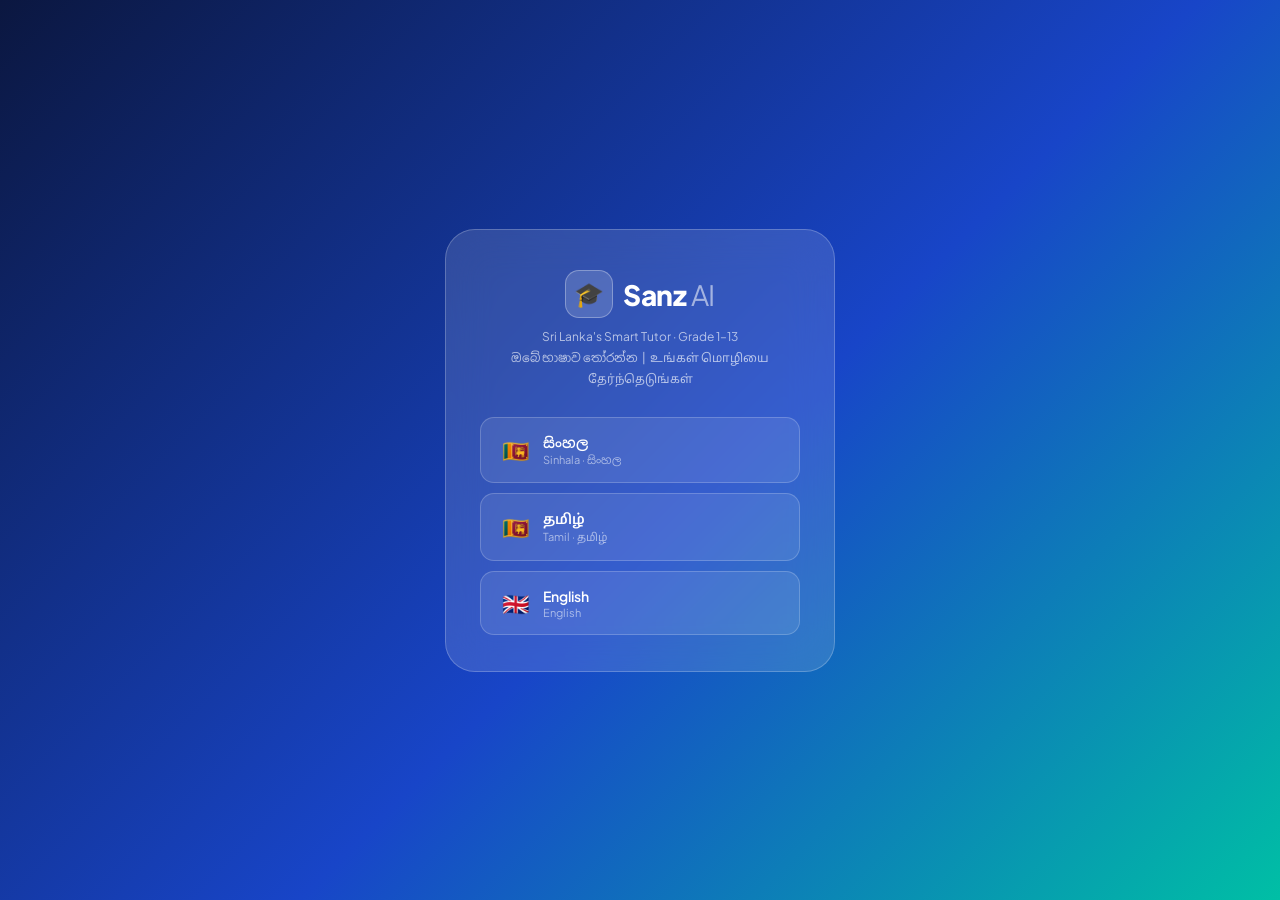
==== index.html @ 55065b7c "Implement conversation memory in chat feature Added conversation memory functionality to store user " ====
<!DOCTYPE html>
<html lang="si">
<head>
<meta charset="UTF-8">
<meta name="viewport" content="width=device-width, initial-scale=1.0">
<title>Sanz AI · Smart Tutor</title>
<link href="https://fonts.googleapis.com/css2?family=Plus+Jakarta+Sans:ital,wght@0,300;0,400;0,500;0,600;0,700;0,800;1,400&family=Noto+Sans+Sinhala:wght@400;500;600;700&family=Noto+Sans+Tamil:wght@400;500;600;700&display=swap" rel="stylesheet">
<style>
:root {
  --bg:#EEF2FB; --surface:#FFFFFF; --primary:#1845C8; --primary-lt:#2E65F0;
  --primary-dim:rgba(24,69,200,.08); --accent:#00BFA5; --danger:#EF4444;
  --text-h:#0B1740; --text-p:#374263; --text-m:#8A9BBE; --border:#D5DFF5;
  --sh-sm:0 2px 8px rgba(24,69,200,.07); --sh-md:0 6px 24px rgba(24,69,200,.11); --sh-lg:0 16px 48px rgba(24,69,200,.15);
  --r-sm:10px; --r-md:16px; --r-lg:22px; --r-xl:30px; --sw:280px;
  --c-pri:#16A34A; --c-sec:#1845C8; --c-al:#7C3AED;
}
*{margin:0;padding:0;box-sizing:border-box;}
html,body{height:100%;overflow:hidden;}
body{font-family:'Plus Jakarta Sans','Noto Sans Sinhala','Noto Sans Tamil',sans-serif;background:var(--bg);color:var(--text-p);display:flex;}
::-webkit-scrollbar{width:4px;} ::-webkit-scrollbar-track{background:transparent;} ::-webkit-scrollbar-thumb{background:var(--border);border-radius:99px;}

/* ═══ LANGUAGE SCREEN ═══ */
#langScreen{position:fixed;inset:0;z-index:6000;background:linear-gradient(135deg,#0B1740 0%,#1845C8 55%,#00BFA5 100%);display:flex;align-items:center;justify-content:center;}
.ls-bubbles{position:absolute;inset:0;overflow:hidden;pointer-events:none;}
.ls-bub{position:absolute;border-radius:50%;background:rgba(255,255,255,.06);animation:lsFloat linear infinite;}
@keyframes lsFloat{0%{transform:translateY(110vh) scale(1)}100%{transform:translateY(-140px) scale(1.1)}}
.ls-card{position:relative;z-index:1;background:rgba(255,255,255,.13);backdrop-filter:blur(22px);border:1px solid rgba(255,255,255,.22);border-radius:30px;padding:40px 34px 36px;width:94%;max-width:390px;text-align:center;animation:slideUp .5s cubic-bezier(.16,1,.3,1);}
.ls-logo-wrap{display:flex;align-items:center;justify-content:center;gap:10px;margin-bottom:6px;}
.ls-logo-ic{width:48px;height:48px;border-radius:14px;background:rgba(255,255,255,.15);border:1px solid rgba(255,255,255,.3);display:flex;align-items:center;justify-content:center;font-size:24px;}
.ls-title{font-size:28px;font-weight:800;color:#fff;letter-spacing:-.5px;}
.ls-title span{opacity:.55;font-weight:400;}
.ls-sub{font-size:12px;color:rgba(255,255,255,.65);margin:8px 0 28px;line-height:1.75;}
.ls-btns{display:flex;flex-direction:column;gap:10px;}
.ls-btn{padding:15px 18px;border:1.5px solid rgba(255,255,255,.2);border-radius:14px;background:rgba(255,255,255,.09);color:#fff;font-family:inherit;font-size:14px;font-weight:600;cursor:pointer;transition:.2s;display:flex;align-items:center;gap:12px;text-align:left;}
.ls-btn:hover{background:rgba(255,255,255,.22);border-color:rgba(255,255,255,.5);transform:translateX(6px);}
.ls-flag{font-size:22px;width:32px;text-align:center;flex-shrink:0;}
.ls-name{flex:1;} .ls-native{font-size:11px;opacity:.55;display:block;font-weight:400;margin-top:1px;}

/* ═══ LOGIN ═══ */
.overlay{position:fixed;inset:0;background:rgba(7,14,46,.72);backdrop-filter:blur(14px);z-index:3000;display:flex;align-items:center;justify-content:center;}
@keyframes fadeIn{from{opacity:0}to{opacity:1}}
@keyframes slideUp{from{opacity:0;transform:translateY(28px)}to{opacity:1;transform:translateY(0)}}
.lc{background:#fff;border-radius:var(--r-xl);width:94%;max-width:480px;box-shadow:var(--sh-lg);animation:slideUp .4s cubic-bezier(.16,1,.3,1);overflow:hidden;max-height:95vh;overflow-y:auto;}
.lc-banner{background:linear-gradient(135deg,#0B1740 0%,#1845C8 60%,#00BFA5 100%);padding:24px 28px 22px;color:#fff;position:relative;overflow:hidden;}
.lc-banner::after{content:'🎓';font-size:110px;position:absolute;right:-14px;top:-18px;opacity:.09;pointer-events:none;}
.lc-brand{display:flex;align-items:center;gap:9px;margin-bottom:4px;}
.lc-brand-ic{width:38px;height:38px;border-radius:10px;background:rgba(255,255,255,.15);display:flex;align-items:center;justify-content:center;font-size:18px;}
.lc-banner h1{font-size:22px;font-weight:800;letter-spacing:-.3px;}
.lc-banner h1 span{opacity:.6;font-weight:400;}
.lc-banner p{font-size:11px;opacity:.65;margin-top:3px;}
.lc-body{padding:22px 26px 28px;}
.fg{margin-bottom:14px;}
.fg label{display:block;font-size:10px;font-weight:800;text-transform:uppercase;letter-spacing:.6px;color:var(--text-m);margin-bottom:6px;}
.fg input{width:100%;padding:11px 14px;border:1.5px solid var(--border);border-radius:var(--r-sm);font-family:inherit;font-size:13.5px;color:var(--text-h);outline:none;transition:.2s;}
.fg input:focus{border-color:var(--primary);box-shadow:0 0 0 3px var(--primary-dim);}
.fg input.err{border-color:var(--danger);box-shadow:0 0 0 3px rgba(239,68,68,.1);}
.creator-banner{display:none;margin-bottom:13px;border-radius:var(--r-md);padding:13px 15px;animation:slideUp .35s cubic-bezier(.16,1,.3,1);font-size:12.5px;font-weight:600;line-height:1.7;text-align:center;position:relative;overflow:hidden;}
.creator-banner.show{display:block;}
.creator-banner.type-sanz{background:linear-gradient(135deg,#0B1740,#1845C8);color:#fff;border:none;}
.creator-banner.type-sanz::before{content:'✨';font-size:55px;position:absolute;right:-6px;top:-10px;opacity:.15;pointer-events:none;}
.creator-banner.type-sanduni{background:linear-gradient(135deg,#7C3AED,#a855f7);color:#fff;border:none;}
.creator-banner.type-sanduni::before{content:'👑';font-size:55px;position:absolute;right:-6px;top:-10px;opacity:.18;pointer-events:none;}
.pw-wrap{position:relative;}
.pw-wrap input{padding-right:40px;}
.pw-eye{position:absolute;right:11px;top:50%;transform:translateY(-50%);background:none;border:none;cursor:pointer;font-size:15px;color:var(--text-m);}
.pw-err{font-size:11px;color:var(--danger);margin-top:5px;display:none;font-weight:600;}
.pw-err.show{display:block;}

/* ── GRADE SECTION ── */
.grade-section{margin-bottom:16px;}
.grade-tabs{display:flex;gap:6px;margin-bottom:10px;}
.grade-tab{flex:1;padding:8px 4px;border:1.5px solid var(--border);border-radius:9px;background:transparent;cursor:pointer;font-family:inherit;font-size:10px;font-weight:700;color:var(--text-m);text-align:center;transition:.15s;line-height:1.5;}
.grade-tab.active-p{border-color:var(--c-pri);background:rgba(22,163,74,.08);color:var(--c-pri);}
.grade-tab.active-s{border-color:var(--c-sec);background:var(--primary-dim);color:var(--c-sec);}
.grade-tab.active-a{border-color:var(--c-al);background:rgba(124,58,237,.08);color:var(--c-al);}
.grade-panel{display:none;padding:2px 0 6px;}
.grade-panel.show{display:block;}

.grade-btns-p{display:flex;gap:8px;flex-wrap:wrap;}
.gb-p{min-width:52px;height:52px;border-radius:14px;border:2.5px solid var(--border);background:#fff;font-family:inherit;font-size:17px;font-weight:800;color:var(--text-m);cursor:pointer;transition:.2s;display:flex;flex-direction:column;align-items:center;justify-content:center;gap:1px;position:relative;padding:4px 8px;}
.gb-p .gb-num{font-size:17px;font-weight:800;line-height:1;}
.gb-p .gb-ico{font-size:14px;line-height:1;}
.gb-p:hover{transform:translateY(-3px) scale(1.06);box-shadow:0 6px 18px rgba(22,163,74,.2);}
.gb-p.sel{border-color:var(--c-pri);background:var(--c-pri);color:#fff;box-shadow:0 5px 16px rgba(22,163,74,.35);}
.gb-p.sel .gb-num,.gb-p.sel .gb-ico{color:#fff;}

.grade-btns-s,.grade-btns-a{display:flex;gap:7px;flex-wrap:wrap;}
.gb{width:44px;height:44px;border-radius:10px;border:2px solid var(--border);background:#fff;font-family:inherit;font-size:15px;font-weight:700;color:var(--text-m);cursor:pointer;transition:.18s;display:flex;align-items:center;justify-content:center;}
.gb:hover{border-color:var(--primary);color:var(--primary);background:var(--primary-dim);transform:translateY(-2px);}
.gb.sel-s{border-color:var(--c-sec);background:var(--c-sec);color:#fff;box-shadow:0 4px 14px rgba(24,69,200,.3);}
.gb.sel-a{border-color:var(--c-al);background:var(--c-al);color:#fff;box-shadow:0 4px 14px rgba(124,58,237,.3);}

.grade-lbl-row{font-size:10px;color:var(--text-m);margin-top:9px;font-weight:600;display:flex;align-items:center;gap:6px;}
.grade-dot{width:7px;height:7px;border-radius:50%;flex-shrink:0;}

.login-btn{width:100%;padding:13px;margin-top:6px;background:linear-gradient(135deg,#1845C8,#2E65F0);color:#fff;border:none;border-radius:var(--r-sm);font-family:inherit;font-size:14px;font-weight:700;cursor:pointer;box-shadow:0 4px 16px rgba(24,69,200,.28);transition:.15s;letter-spacing:.2px;}
.login-btn:hover{transform:translateY(-2px);box-shadow:0 6px 22px rgba(24,69,200,.38);}

/* ═══ SIDEBAR ═══ */
.sidebar{width:var(--sw);background:var(--surface);border-right:1px solid var(--border);display:flex;flex-direction:column;overflow:hidden;flex-shrink:0;box-shadow:2px 0 12px rgba(24,69,200,.05);}
.sb-hd{padding:16px 14px 12px;border-bottom:1px solid var(--border);flex-shrink:0;}
.sb-logo{display:flex;align-items:center;gap:9px;margin-bottom:5px;}
.sb-li{width:35px;height:35px;border-radius:10px;background:linear-gradient(135deg,#1845C8,#2E65F0);display:flex;align-items:center;justify-content:center;font-size:16px;color:#fff;flex-shrink:0;}
.sb-logo h2{font-size:16px;font-weight:800;color:var(--text-h);letter-spacing:-.2px;} .sb-logo h2 span{color:var(--primary);}
.sb-meta{font-size:11px;color:var(--text-m);} .sb-meta b{color:var(--primary);}
.sb-cat{display:inline-flex;align-items:center;gap:4px;padding:3px 9px;border-radius:99px;font-size:9.5px;font-weight:700;margin-top:7px;border:1.5px solid;}
.sb-cat.p{color:var(--c-pri);border-color:rgba(22,163,74,.25);background:rgba(22,163,74,.07);}
.sb-cat.s{color:var(--c-sec);border-color:rgba(24,69,200,.2);background:var(--primary-dim);}
.sb-cat.a{color:var(--c-al);border-color:rgba(124,58,237,.2);background:rgba(124,58,237,.07);}
.st-sel{padding:9px 12px;border-bottom:1px solid var(--border);flex-shrink:0;}
.st-lbl{font-size:9px;font-weight:800;letter-spacing:.6px;text-transform:uppercase;color:var(--text-m);margin-bottom:6px;padding-left:3px;}
.st-btns{display:flex;flex-direction:column;gap:3px;}
.st-btn{width:100%;background:transparent;border:1.5px solid transparent;border-radius:8px;padding:7px 9px;display:flex;align-items:center;gap:7px;cursor:pointer;text-align:left;font-family:inherit;transition:.15s;}
.st-btn:hover{background:var(--primary-dim);}
.st-btn.active{background:rgba(124,58,237,.08);border-color:var(--c-al);}
.st-ico{width:26px;height:26px;border-radius:6px;background:var(--primary-dim);display:flex;align-items:center;justify-content:center;font-size:13px;flex-shrink:0;}
.st-btn.active .st-ico{background:rgba(124,58,237,.15);}
.st-nm{font-size:12px;font-weight:600;color:var(--text-h);} .st-btn.active .st-nm{color:var(--c-al);}
.st-lc{font-size:10px;color:var(--text-m);}
.sb-sec{font-size:9px;font-weight:800;letter-spacing:.6px;text-transform:uppercase;color:var(--text-m);padding:10px 14px 5px;flex-shrink:0;}
.sb-nav{flex:1;overflow-y:auto;padding:0 9px 9px;}
.sbj{width:100%;background:transparent;border:1.5px solid transparent;border-radius:var(--r-sm);padding:8px 9px;display:flex;align-items:center;gap:8px;cursor:pointer;text-align:left;font-family:inherit;transition:.15s;margin-bottom:2px;}
.sbj-ic{width:30px;height:30px;border-radius:7px;background:var(--primary-dim);display:flex;align-items:center;justify-content:center;font-size:14px;flex-shrink:0;transition:.15s;}
.sbj-tx{flex:1;min-width:0;}
.sbj-en{font-size:12px;font-weight:600;color:var(--text-h);white-space:nowrap;overflow:hidden;text-overflow:ellipsis;}
.sbj-lc{font-size:10px;color:var(--text-m);white-space:nowrap;overflow:hidden;text-overflow:ellipsis;}
.sbj:hover{background:var(--primary-dim);}
.sbj.active{background:var(--primary-dim);border-color:var(--primary);}
.sbj.active .sbj-en{color:var(--primary);}
.sbj.active .sbj-ic{background:var(--primary);}
.sb-ft{padding:10px 14px;border-top:1px solid var(--border);font-size:10px;color:var(--text-m);text-align:center;flex-shrink:0;}
.sb-ft b{color:var(--primary);}

/* ═══ MAIN ═══ */
.main{flex:1;display:flex;flex-direction:column;overflow:hidden;min-width:0;}
.topbar{padding:12px 18px;border-bottom:1px solid var(--border);background:var(--surface);display:flex;align-items:center;justify-content:space-between;gap:12px;flex-shrink:0;box-shadow:var(--sh-sm);}
.tb-l{display:flex;align-items:center;gap:9px;}
.tb-ic{width:34px;height:34px;border-radius:9px;background:var(--primary-dim);display:flex;align-items:center;justify-content:center;font-size:16px;}
.tb-nm{font-size:14px;font-weight:700;color:var(--text-h);}
.tb-lc{font-size:10px;color:var(--text-m);}
.tb-r{display:flex;gap:5px;align-items:center;flex-wrap:wrap;}
.tb-b{padding:4px 10px;border-radius:99px;font-size:10px;font-weight:700;border:1.5px solid var(--border);}
.tb-b.bp{background:rgba(22,163,74,.08);color:var(--c-pri);border-color:rgba(22,163,74,.2);}
.tb-b.bs{background:var(--primary-dim);color:var(--primary);border-color:rgba(24,69,200,.2);}
.tb-b.ba{background:rgba(124,58,237,.08);color:var(--c-al);border-color:rgba(124,58,237,.2);}
.tb-b.bl{background:rgba(0,191,165,.08);color:#007f6e;border-color:rgba(0,191,165,.2);}

/* ═══ CHAT ═══ */
.chat-area{flex:1;overflow-y:auto;padding:22px 18px;display:flex;flex-direction:column;gap:18px;background:var(--bg);}
.wc-wrap{margin:auto;display:flex;flex-direction:column;align-items:center;gap:14px;max-width:440px;text-align:center;}
.wc-card{background:var(--surface);border:1px solid var(--border);border-radius:var(--r-lg);padding:30px 32px;box-shadow:var(--sh-sm);width:100%;}
.wc-brand{display:flex;align-items:center;justify-content:center;gap:8px;margin-bottom:8px;}
.wc-brand-ic{width:42px;height:42px;border-radius:12px;background:linear-gradient(135deg,#1845C8,#2E65F0);display:flex;align-items:center;justify-content:center;font-size:20px;color:#fff;}
.wc-brand-nm{font-size:22px;font-weight:800;color:var(--text-h);letter-spacing:-.3px;}
.wc-brand-nm span{color:var(--primary);}
.wc-card h2{font-size:17px;font-weight:700;color:var(--text-h);margin-bottom:7px;}
.wc-card p{font-size:12.5px;color:var(--text-m);line-height:1.75;}
.wc-chips{display:flex;flex-wrap:wrap;gap:6px;margin-top:13px;justify-content:center;}
.wc-chip{background:var(--primary-dim);color:var(--primary);border:1px solid rgba(24,69,200,.15);border-radius:99px;padding:5px 12px;font-size:10.5px;font-weight:600;}

/* ── MESSAGES ── */
.mw{display:flex;gap:8px;animation:msgIn .35s cubic-bezier(.16,1,.3,1);}
@keyframes msgIn{from{opacity:0;transform:translateY(12px)}to{opacity:1;transform:translateY(0)}}
.mw.user{flex-direction:row-reverse;}
.mav{width:32px;height:32px;border-radius:9px;display:flex;align-items:center;justify-content:center;font-size:14px;flex-shrink:0;align-self:flex-start;margin-top:2px;}
.mw.ai .mav{background:linear-gradient(135deg,var(--primary),var(--primary-lt));color:#fff;box-shadow:0 3px 10px rgba(24,69,200,.2);}
.mw.user .mav{background:linear-gradient(135deg,#0f3d28,#166534);color:#fff;}
.mbody{display:flex;flex-direction:column;gap:6px;max-width:78%;min-width:0;}
.mw.user .mbody{align-items:flex-end;}
.mbub{padding:12px 15px;border-radius:var(--r-md);font-size:13.5px;line-height:1.8;}
.mw.ai .mbub{background:var(--surface);color:var(--text-h);border:1px solid var(--border);border-top-left-radius:4px;box-shadow:var(--sh-sm);}
.mw.user .mbub{background:linear-gradient(135deg,#1845C8,#2E65F0);color:#fff;border-top-right-radius:4px;box-shadow:0 4px 14px rgba(24,69,200,.22);}
.mbub h1,.mbub h2,.mbub h3{color:var(--text-h);margin:10px 0 5px;font-weight:700;}
.mbub h1{font-size:15px;} .mbub h2{font-size:14px;} .mbub h3{font-size:13.5px;}
.mbub p{margin:4px 0;} .mbub ul,.mbub ol{padding-left:18px;margin:5px 0;} .mbub li{margin:3px 0;}
.mbub strong{color:var(--primary);font-weight:700;}
.mbub code{background:var(--primary-dim);color:var(--primary);padding:2px 6px;border-radius:5px;font-size:11.5px;}
.mbub pre{background:#f0f4ff;border-radius:9px;padding:10px;overflow-x:auto;margin:7px 0;}
.mbub pre code{background:none;padding:0;}
.mbub blockquote{border-left:3px solid var(--primary);padding-left:10px;color:var(--text-m);margin:5px 0;}
.mbub table{border-collapse:collapse;width:100%;margin:7px 0;font-size:12px;}
.mbub th,.mbub td{border:1px solid var(--border);padding:6px 9px;}
.mbub th{background:var(--primary-dim);color:var(--primary);font-weight:700;}
.m-graph{max-width:100%;border-radius:var(--r-md);border:1px solid var(--border);margin-top:8px;box-shadow:var(--sh-sm);}

/* ── MESSAGE ACTIONS ── */
.macts{display:flex;gap:5px;flex-wrap:wrap;align-items:center;}
.mact{background:var(--primary-dim);border:1px solid var(--border);color:var(--primary);padding:3px 10px;border-radius:99px;font-family:inherit;font-size:10.5px;font-weight:600;cursor:pointer;transition:.15s;}
.mact:hover{background:var(--primary);color:#fff;border-color:var(--primary);}

/* ── REACTIONS ── */
.reactions-wrap{display:flex;flex-direction:column;gap:4px;}
.react-label-row{font-size:10px;color:var(--text-m);font-weight:600;padding-left:2px;}
.react-row{display:flex;gap:5px;align-items:center;flex-wrap:wrap;}
.react-btn{background:rgba(255,255,255,.95);border:1.5px solid var(--border);border-radius:99px;padding:5px 13px;cursor:pointer;font-size:14px;transition:.2s;display:flex;align-items:center;gap:5px;font-family:inherit;backdrop-filter:blur(4px);}
.react-btn .react-txt{font-size:10.5px;font-weight:700;color:var(--text-m);}
.react-btn:hover{transform:scale(1.1);border-color:var(--primary);background:#fff;box-shadow:var(--sh-sm);}
.react-btn.reacted{border-color:var(--primary);background:var(--primary-dim);box-shadow:0 0 0 2px var(--primary-dim);}
.react-btn.reacted .react-txt{color:var(--primary);}
.react-btn.reacted-bad{border-color:var(--danger);background:rgba(239,68,68,.06);}
.react-btn.reacted-bad .react-txt{color:var(--danger);}
.react-count{font-size:10px;font-weight:700;color:var(--text-m);min-width:12px;}
.react-btn.reacted .react-count{color:var(--primary);}
.react-btn.reacted-bad .react-count{color:var(--danger);}
@keyframes reactPop{0%{transform:scale(1)}40%{transform:scale(1.45)}70%{transform:scale(.92)}100%{transform:scale(1)}}
.react-pop{animation:reactPop .35s cubic-bezier(.16,1,.3,1);}

/* ── TYPING ── */
.ty-w{display:flex;gap:8px;align-items:center;}
.ty-b{background:var(--surface);border:1px solid var(--border);border-radius:var(--r-md);border-top-left-radius:4px;padding:12px 16px;display:flex;gap:5px;align-items:center;box-shadow:var(--sh-sm);}
.td{width:7px;height:7px;border-radius:50%;background:var(--primary);animation:tdot 1.2s infinite;}
.td:nth-child(2){animation-delay:.2s;} .td:nth-child(3){animation-delay:.4s;}
@keyframes tdot{0%,60%,100%{transform:translateY(0);opacity:.4}30%{transform:translateY(-6px);opacity:1}}

/* ═══ INPUT ═══ */
.input-area{padding:12px 15px;background:var(--surface);border-top:1px solid var(--border);flex-shrink:0;}
.in-tools{display:flex;align-items:center;gap:6px;margin-bottom:8px;flex-wrap:wrap;}
.it-upl{display:flex;align-items:center;gap:5px;background:var(--bg);border:1.5px solid var(--border);border-radius:99px;padding:5px 12px;cursor:pointer;font-size:10.5px;font-weight:700;color:var(--text-m);transition:.15s;}
.it-upl:hover,.it-upl.hf{border-color:var(--primary);color:var(--primary);background:var(--primary-dim);}
#imgInp{display:none;}
.ip-wrap{position:relative;display:inline-block;margin-bottom:7px;}
.ip-img{height:54px;border-radius:9px;border:1.5px solid var(--border);object-fit:cover;}
.ip-rm{position:absolute;top:-5px;right:-5px;width:17px;height:17px;border-radius:50%;background:var(--danger);color:#fff;border:none;font-size:9px;cursor:pointer;display:flex;align-items:center;justify-content:center;}
.in-box{display:flex;align-items:flex-end;gap:7px;background:var(--bg);border:2px solid var(--border);border-radius:var(--r-md);padding:8px 11px;transition:.2s;}
.in-box:focus-within{border-color:var(--primary);box-shadow:0 0 0 3px var(--primary-dim);}
#qIn{flex:1;background:none;border:none;outline:none;font-family:inherit;font-size:13px;color:var(--text-h);resize:none;max-height:130px;min-height:22px;line-height:1.6;}
#qIn::placeholder{color:var(--text-m);}
.bic{width:34px;height:34px;border-radius:9px;border:1.5px solid var(--border);background:var(--surface);color:var(--text-p);display:flex;align-items:center;justify-content:center;cursor:pointer;font-size:14px;flex-shrink:0;transition:.15s;}
.bic:hover{border-color:var(--primary);color:var(--primary);}
.bic.rec{border-color:var(--danger);color:var(--danger);background:rgba(239,68,68,.07);animation:pulse 1s infinite;}
@keyframes pulse{0%,100%{box-shadow:0 0 0 0 rgba(239,68,68,.3)}50%{box-shadow:0 0 0 5px rgba(239,68,68,0)}}
.bsend{width:38px;height:38px;border-radius:10px;background:linear-gradient(135deg,var(--primary),var(--primary-lt));color:#fff;border:none;font-size:15px;display:flex;align-items:center;justify-content:center;cursor:pointer;flex-shrink:0;box-shadow:0 3px 12px rgba(24,69,200,.28);transition:.15s;}
.bsend:hover{transform:scale(1.06);} .bsend:active{transform:scale(.95);} .bsend:disabled{opacity:.45;cursor:not-allowed;transform:none;}

/* ── TOAST ── */
.toast{position:fixed;bottom:20px;left:50%;transform:translateX(-50%) translateY(18px);background:#0f172a;color:#fff;padding:9px 17px;border-radius:99px;font-size:12px;font-weight:600;z-index:8000;opacity:0;transition:opacity .25s,transform .25s;pointer-events:none;white-space:nowrap;}
.toast.show{opacity:1;transform:translateX(-50%) translateY(0);}
@keyframes shake{0%,100%{transform:translateX(0)}20%{transform:translateX(-8px)}40%{transform:translateX(8px)}60%{transform:translateX(-5px)}80%{transform:translateX(5px)}}
@media(max-width:680px){.sidebar{display:none;}.chat-area{padding:12px 10px;}.topbar{padding:10px 12px;}.input-area{padding:9px 10px;}.mbody{max-width:92%;}}
</style>
</head>
<body>

<!-- LANGUAGE SCREEN -->
<div id="langScreen">
  <div class="ls-bubbles" id="lsBubbles"></div>
  <div class="ls-card">
    <div class="ls-logo-wrap">
      <div class="ls-logo-ic">🎓</div>
      <div class="ls-title">Sanz <span>AI</span></div>
    </div>
    <div class="ls-sub">
      Sri Lanka's Smart Tutor · Grade 1–13<br>
      ඔබේ භාෂාව තෝරන්න &nbsp;|&nbsp; உங்கள் மொழியை தேர்ந்தெடுங்கள்
    </div>
    <div class="ls-btns">
      <button class="ls-btn" onclick="chooseLang('si')">
        <span class="ls-flag">🇱🇰</span>
        <span class="ls-name">සිංහල<span class="ls-native">Sinhala · සිංහල</span></span>
      </button>
      <button class="ls-btn" onclick="chooseLang('ta')">
        <span class="ls-flag">🇱🇰</span>
        <span class="ls-name">தமிழ்<span class="ls-native">Tamil · தமிழ்</span></span>
      </button>
      <button class="ls-btn" onclick="chooseLang('en')">
        <span class="ls-flag">🇬🇧</span>
        <span class="ls-name">English<span class="ls-native">English</span></span>
      </button>
    </div>
  </div>
</div>

<!-- LOGIN -->
<div class="overlay" id="loginOverlay" style="display:none;">
  <div class="lc">
    <div class="lc-banner">
      <div class="lc-brand">
        <div class="lc-brand-ic">🎓</div>
        <h1>Sanz <span>AI</span></h1>
      </div>
      <p id="lcSub">Sri Lanka's Smart Multi-Language Tutor · Grade 1–13</p>
    </div>
    <div class="lc-body">
      <div class="creator-banner" id="creatorBanner"></div>
      <div class="fg">
        <label id="lblName">ඔබේ නම</label>
        <input type="text" id="nameInp" placeholder="e.g. Kasun / Amali" oninput="onNameType()" onkeydown="if(event.key==='Enter')document.getElementById('passInp').focus()">
      </div>
      <div class="fg">
        <label id="lblPass">මුරපදය</label>
        <div class="pw-wrap">
          <input type="password" id="passInp" placeholder="••••••••" onkeydown="if(event.key==='Enter')tryLogin()">
          <button class="pw-eye" onclick="toggleEye()">👁</button>
        </div>
        <div class="pw-err" id="pwErr"></div>
      </div>

      <div class="grade-section">
        <div class="fg" style="margin-bottom:8px;"><label id="lblGrade">ශ්‍රේණිය තෝරන්න</label></div>
        <div class="grade-tabs">
          <button class="grade-tab active-p" id="gtab-p" onclick="switchGrp('p')">🌱 Grade 1–5<br><small>Primary</small></button>
          <button class="grade-tab" id="gtab-s" onclick="switchGrp('s')">📚 Grade 6–11<br><small>Secondary</small></button>
          <button class="grade-tab" id="gtab-a" onclick="switchGrp('a')">🎓 Grade 12–13<br><small>A/Level</small></button>
        </div>
        <div class="grade-panel show" id="gpanel-p">
          <div class="grade-btns-p" id="gbtns-p"></div>
          <div class="grade-lbl-row"><div class="grade-dot" style="background:var(--c-pri)"></div><span style="color:var(--c-pri)">Primary School · ප්‍රාථමික</span></div>
        </div>
        <div class="grade-panel" id="gpanel-s">
          <div class="grade-btns-s" id="gbtns-s"></div>
          <div class="grade-lbl-row"><div class="grade-dot" style="background:var(--c-sec)"></div><span style="color:var(--c-sec)">Secondary / O/L</span></div>
        </div>
        <div class="grade-panel" id="gpanel-a">
          <div class="grade-btns-a" id="gbtns-a"></div>
          <div class="grade-lbl-row"><div class="grade-dot" style="background:var(--c-al)"></div><span style="color:var(--c-al)">Advanced Level</span></div>
        </div>
      </div>

      <button class="login-btn" id="loginBtn" onclick="tryLogin()">ඉගෙනීම ආරම්භ කරන්න 🚀</button>
    </div>
  </div>
</div>

<!-- SIDEBAR -->
<aside class="sidebar">
  <div class="sb-hd">
    <div class="sb-logo">
      <div class="sb-li">🎓</div>
      <h2>Sanz <span>AI</span></h2>
    </div>
    <div class="sb-meta" id="sbMeta">සාදරයෙන් පිළිගනිමු!</div>
    <div class="sb-cat s" id="sbCat">📚 Secondary</div>
  </div>
  <div class="st-sel" id="stSel" style="display:none">
    <div class="st-lbl" id="stLbl">Stream | ධාරාව | ஓட்டம்</div>
    <div class="st-btns" id="stBtns"></div>
  </div>
  <div class="sb-sec" id="sbSecLbl">SUBJECTS</div>
  <nav class="sb-nav" id="sbNav"></nav>
  <div class="sb-ft">Developed by <b>Sanz</b> &nbsp;•&nbsp; v5.2</div>
</aside>

<!-- MAIN -->
<div class="main">
  <div class="topbar">
    <div class="tb-l">
      <div class="tb-ic" id="tbIc">📐</div>
      <div>
        <div class="tb-nm" id="tbNm">Mathematics / ගණිතය</div>
        <div class="tb-lc" id="tbLc">கணிதம்</div>
      </div>
    </div>
    <div class="tb-r">
      <div class="tb-b bs" id="tbGb">Grade 6</div>
      <div class="tb-b bl" id="tbLb">සිංහල</div>
    </div>
  </div>

  <div class="chat-area" id="chatArea">
    <div class="wc-wrap" id="wcCard">
      <div class="wc-card">
        <div class="wc-brand">
          <div class="wc-brand-ic">🎓</div>
          <div class="wc-brand-nm">Sanz <span>AI</span></div>
        </div>
        <h2 id="wcH">ආයුබෝවන්!</h2>
        <p id="wcP">ඔබේ ප්‍රශ්නය ටයිප් කරන්න හෝ 🎤 click කරන්න</p>
        <div class="wc-chips">
          <span class="wc-chip">📖 Step-by-Step</span>
          <span class="wc-chip">📷 Image Upload</span>
          <span class="wc-chip">🔊 Listen</span>
          <span class="wc-chip">🎤 Voice</span>
          <span class="wc-chip">🧠 Memory</span>
        </div>
      </div>
    </div>
  </div>

  <div class="input-area">
    <div id="ipWrap" class="ip-wrap" style="display:none">
      <img id="ipImg" class="ip-img" src="" alt="">
      <button class="ip-rm" onclick="rmImg()">✕</button>
    </div>
    <div class="in-tools">
      <label class="it-upl" id="uplLbl" for="imgInp">📷 Image</label>
      <input type="file" id="imgInp" accept="image/*" onchange="onImgSel(event)">
    </div>
    <div class="in-box">
      <textarea id="qIn" rows="1" placeholder="ප්‍රශ්නය ටයිප් කරන්න..." onkeydown="onKey(event)" oninput="aH(this)"></textarea>
      <button class="bic" id="micBtn" onclick="toggleMic()">🎤</button>
      <button class="bsend" id="sendBtn" onclick="sendMsg()">➤</button>
    </div>
  </div>
</div>
<div class="toast" id="toast"></div>

<script>
/* ══ USERS ══ */
const USERS = {
  sanduni: { pass:'momsanzdad2001#', role:'admin' },
  hansika: { pass:'sanz2024',        role:'user'  }
};

/* ══ CREATOR MESSAGES ══ */
const CREATOR_MSGS = {
  sanz: {
    si:'✨ "Sanz" — Sanduni ගේ හදවතෙන් හදාපු ශ්‍රී ලංකාවේ ස්මාර්ට්ම AI Tutor! 💙🎓',
    ta:'✨ "Sanz" — Sanduni அவர்களின் இதயத்தால் உருவாக்கப்பட்ட இலங்கையின் சிறந்த AI Tutor! 💙🎓',
    en:'✨ "Sanz" — Built from the heart by Sanduni, Sri Lanka\'s smartest AI Tutor! 💙🎓'
  },
  sanzai: {
    si:'🤖💙 Sanz AI — Sanduni ගේ ප්‍රේමය, දැනුම හා කැපවීමෙන් ශ්‍රී ලංකාවේ ස්මාර්ට්ම AI! 🇱🇰✨',
    ta:'🤖💙 Sanz AI — Sanduni-ஆல் அன்பு, அறிவு, அர்ப்பணிப்பு கொண்டு இலங்கையின் சிறந்த AI! 🇱🇰✨',
    en:'🤖💙 Sanz AI — Crafted with love, knowledge & dedication by Sanduni. Sri Lanka\'s proudest AI! 🇱🇰✨'
  },
  sanduni: {
    si:'👑💜 Sanduni — Sanz AI ගේ නිර්මාතෘවරිය! ඔබේ දැක්ම හා ශ්‍රමය නිසා දහස් දරුවන්ගේ ඉගෙනීම ලස්සන වුණා! 🌸🎓',
    ta:'👑💜 Sanduni — Sanz AI-இன் படைப்பாளி! உங்கள் தொலைநோக்கும் உழைப்பும் ஆயிரக்கணக்கான மாணவர்களின் கற்றலை அழகாக்கியுள்ளது! 🌸🎓',
    en:'👑💜 Sanduni — The creator of Sanz AI! Your vision, hard work & love is now shaping thousands of young minds! 🌸🎓'
  }
};

/* ══ UI STRINGS ══ */
const UI = {
  si:{
    lblName:'ඔබේ නම', lblPass:'මුරපදය', lblGrade:'ශ්‍රේණිය තෝරන්න',
    loginBtn:'ඉගෙනීම ආරම්භ කරන්න 🚀',
    pwErr:'❌ වැරදි මුරපදයකි.',
    noUser:'⚠️ මෙම නම හඳුනාගත නොහැකිය.',
    emptyName:'නමක් ඇතුළත් කරන්න!',
    ph:'ප්‍රශ්නය ලියන්න...', wch:'ආයුබෝවන්! 👋',
    wcp:'ඔබේ ප්‍රශ්නය ටයිප් කරන්න හෝ 🎤 click කරන්න',
    listen:'🔊 ඇසීමට', copy:'📋 Copy', copied:'Copied ✓',
    empty:'ප්‍රශ්නයක් ලිවීමට අමතකද?', sp:'si-LK',
    subjects:'විෂයයන්',
    catL:(g)=>g<=5?`Grade ${g} · Primary`:g<=11?`Grade ${g} · O/L`:`Grade ${g} · A/L`,
    catCls:(g)=>g<=5?'bp':g<=11?'bs':'ba',
    langLabel:'🇱🇰 සිංහල',
    greet:(n,g)=>`ආයුබෝවන් **${n}**! 🎓 Grade ${g} ශිෂ්‍යයෙකු ලෙස **Sanz AI** වෙත සාදරයෙන් පිළිගනිමු.\n\nඕනෑ **විෂයයක්** ගැන නිදහසේ අහන්න! 😊`,
    reactLabels:{good:'ලස්සනයි! 👍',ok:'හරි 😊',bad:'නොතේරුණා 😕',ask:'නැවත කියන්න 🔁'}
  },
  ta:{
    lblName:'உங்கள் பெயர்', lblPass:'கடவுச்சொல்', lblGrade:'வகுப்பு தேர்ந்தெடுக்கவும்',
    loginBtn:'கற்றலை தொடங்குங்கள் 🚀',
    pwErr:'❌ தவறான கடவுச்சொல்.',
    noUser:'⚠️ இந்தப் பெயர் அடையாளம் காணப்படவில்லை.',
    emptyName:'பெயரை உள்ளிடுங்கள்!',
    ph:'கேள்வியை உள்ளிடுக...', wch:'வணக்கம்! 👋',
    wcp:'கேள்வியை தட்டச்சு செய்யுங்கள் அல்லது 🎤 அழுத்துங்கள்',
    listen:'🔊 கேட்க', copy:'📋 நகலெடு', copied:'நகலெடுத்தது ✓',
    empty:'கேள்வியை உள்ளிடவும்!', sp:'ta-IN',
    subjects:'பாடங்கள்',
    catL:(g)=>g<=5?`Grade ${g} · Primary`:g<=11?`Grade ${g} · O/L`:`Grade ${g} · A/L`,
    catCls:(g)=>g<=5?'bp':g<=11?'bs':'ba',
    langLabel:'🇱🇰 தமிழ்',
    greet:(n,g)=>`வணக்கம் **${n}**! 🎓 Grade ${g} மாணவராக **Sanz AI**-க்கு வரவேற்கிறோம்.\n\nஎந்த **பாடத்தை** பற்றியும் கேளுங்கள்! 😊`,
    reactLabels:{good:'சிறந்தது! 👍',ok:'சரி 😊',bad:'புரியவில்லை 😕',ask:'மீண்டும் விளக்குங்கள் 🔁'}
  },
  en:{
    lblName:'Your Name', lblPass:'Password', lblGrade:'Select Your Grade',
    loginBtn:'Start Learning 🚀',
    pwErr:'❌ Incorrect password.',
    noUser:'⚠️ This name is not recognised.',
    emptyName:'Please enter your name!',
    ph:'Type your question...', wch:'Welcome! 👋',
    wcp:'Type your question or click 🎤 to speak',
    listen:'🔊 Listen', copy:'📋 Copy', copied:'Copied ✓',
    empty:'Please type a question!', sp:'en-US',
    subjects:'SUBJECTS',
    catL:(g)=>g<=5?`Grade ${g} · Primary`:g<=11?`Grade ${g} · O/L`:`Grade ${g} · A/L`,
    catCls:(g)=>g<=5?'bp':g<=11?'bs':'ba',
    langLabel:'🇬🇧 English',
    greet:(n,g)=>`Hello **${n}**! 🎓 Welcome to **Sanz AI** as a Grade ${g} student.\n\nFeel free to ask about any **subject**! 😊`,
    reactLabels:{good:'Helpful! 👍',ok:'Okay 😊',bad:"Didn't understand 😕",ask:'Explain again 🔁'}
  }
};

const GRADE_P_ICONS = {1:'🌱',2:'⭐',3:'🌟',4:'🚀',5:'🏆'};

let chosenLang = 'si';
let currentGrp = 'p';
let currentGrade = 3;
let S = {name:'',grade:6,cat:'secondary',lang:'si',subject:'Mathematics',subIc:'📐',subLc:'கணிதம்',alStream:'bio',rec:false,loading:false};
let msgCounter = 0;
let conversationMessages = [];  // ✅ NEW — conversation memory
const API = 'https://sanz-ai-tutor.onrender.com';

/* ══ BUBBLES ══ */
(function(){
  const c = document.getElementById('lsBubbles');
  for(let i=0;i<18;i++){
    const b = document.createElement('div'); b.className='ls-bub';
    const sz = 30+Math.random()*120;
    b.style.cssText=`width:${sz}px;height:${sz}px;left:${Math.random()*100}%;bottom:${-sz}px;animation-duration:${7+Math.random()*11}s;animation-delay:${Math.random()*8}s;`;
    c.appendChild(b);
  }
})();

/* ══ BUILD GRADE BUTTONS ══ */
function buildGradeButtons(){
  const pb = document.getElementById('gbtns-p'); pb.innerHTML='';
  for(let g=1;g<=5;g++){
    const btn = document.createElement('button');
    btn.className = 'gb-p' + (g===3?' sel':'');
    btn.innerHTML = `<span class="gb-num">${g}</span><span class="gb-ico">${GRADE_P_ICONS[g]}</span>`;
    btn.title = `Grade ${g}`;
    btn.onclick = ()=>selectGrade(g,'p');
    pb.appendChild(btn);
  }
  const sb = document.getElementById('gbtns-s'); sb.innerHTML='';
  for(let g=6;g<=11;g++){
    const btn = document.createElement('button');
    btn.className = 'gb' + (g===8?' sel-s':'');
    btn.textContent = g;
    btn.onclick = ()=>selectGrade(g,'s');
    sb.appendChild(btn);
  }
  const ab = document.getElementById('gbtns-a'); ab.innerHTML='';
  for(let g=12;g<=13;g++){
    const btn = document.createElement('button');
    btn.className = 'gb' + (g===12?' sel-a':'');
    btn.textContent = g;
    btn.onclick = ()=>selectGrade(g,'a');
    ab.appendChild(btn);
  }
}
buildGradeButtons();

function selectGrade(g, grp){
  currentGrade = g; currentGrp = grp;
  if(grp==='p'){
    document.querySelectorAll('#gbtns-p .gb-p').forEach(b=>{
      b.classList.toggle('sel', parseInt(b.querySelector('.gb-num').textContent)===g);
    });
  } else {
    const selCls = grp==='s'?'sel-s':'sel-a';
    document.querySelectorAll(`#gbtns-${grp} .gb`).forEach(b=>{
      b.className = 'gb' + (parseInt(b.textContent)===g?' '+selCls:'');
    });
  }
}

function switchGrp(grp){
  currentGrp = grp;
  ['p','s','a'].forEach(x=>{
    document.getElementById('gtab-'+x).className = 'grade-tab' + (x===grp?` active-${x}`:'');
    const panel = document.getElementById('gpanel-'+x);
    panel.className = 'grade-panel' + (x===grp?' show':'');
  });
  const defaults = {p:3,s:8,a:12};
  selectGrade(defaults[grp], grp);
  currentGrade = defaults[grp];
}

function chooseLang(lang){
  chosenLang = lang;
  document.getElementById('langScreen').style.display='none';
  document.getElementById('loginOverlay').style.display='flex';
  applyLang(lang);
}

function applyLang(lang){
  const t = UI[lang];
  document.getElementById('lblName').textContent = t.lblName;
  document.getElementById('lblPass').textContent = t.lblPass;
  document.getElementById('lblGrade').textContent = t.lblGrade;
  document.getElementById('loginBtn').textContent = t.loginBtn;
  document.getElementById('sbSecLbl').textContent = t.subjects;
  document.getElementById('wcH').textContent = t.wch;
  document.getElementById('wcP').textContent = t.wcp;
  document.getElementById('qIn').placeholder = t.ph;
  document.getElementById('tbLb').textContent = t.langLabel;
  const phMap = {si:'e.g. Kasun / Amali',ta:'e.g. கவியா / கார்த்திக்',en:'e.g. Kasun / Amali'};
  document.getElementById('nameInp').placeholder = phMap[lang];
}

function onNameType(){
  const nm = document.getElementById('nameInp').value.trim().toLowerCase();
  const lang = chosenLang;
  const banner = document.getElementById('creatorBanner');
  document.getElementById('pwErr').classList.remove('show');
  document.getElementById('passInp').classList.remove('err');
  document.getElementById('nameInp').classList.remove('err');
  let matched=null, bannerType='';
  if(nm==='sanduni'||nm.startsWith('sanduni')){matched=CREATOR_MSGS.sanduni[lang];bannerType='type-sanduni';}
  else if(nm.includes('sanzai')||nm==='sanz ai'){matched=CREATOR_MSGS.sanzai[lang];bannerType='type-sanz';}
  else if(nm==='sanz'||nm.startsWith('sanz')){matched=CREATOR_MSGS.sanz[lang];bannerType='type-sanz';}
  if(matched){banner.textContent=matched;banner.className='creator-banner show '+bannerType;}
  else{banner.className='creator-banner';}
}

function toggleEye(){
  const inp=document.getElementById('passInp');const eye=document.querySelector('.pw-eye');
  inp.type=inp.type==='password'?'text':'password';
  eye.textContent=inp.type==='password'?'👁':'🙈';
}

function tryLogin(){
  const nm=document.getElementById('nameInp').value.trim().toLowerCase();
  const pw=document.getElementById('passInp').value;
  const lang=chosenLang; const t=UI[lang];
  const errEl=document.getElementById('pwErr');
  errEl.className='pw-err';
  if(!nm){showToast(t.emptyName);return;}
  const user=USERS[nm];
  if(!user){
    errEl.textContent=t.noUser;errEl.classList.add('show');
    document.getElementById('nameInp').classList.add('err');return;
  }
  if(pw!==user.pass){
    errEl.textContent=t.pwErr;errEl.classList.add('show');
    document.getElementById('passInp').classList.add('err');
    document.getElementById('passInp').style.animation='shake .4s ease';
    setTimeout(()=>document.getElementById('passInp').style.animation='',500);return;
  }
  S.name=nm; S.lang=lang; S.grade=currentGrade;
  S.cat=currentGrade<=5?'primary':currentGrade<=11?'secondary':'al';
  const catL=t.catL(S.grade); const catCls=t.catCls(S.grade);
  const sbCatCls={primary:'p',secondary:'s',al:'a'}[S.cat];
  document.getElementById('tbGb').textContent=catL;
  document.getElementById('tbGb').className='tb-b '+catCls;
  document.getElementById('tbLb').textContent=t.langLabel;
  document.getElementById('sbMeta').innerHTML=`<b>${S.name}</b> &nbsp;•&nbsp; Grade ${S.grade}`;
  const sc=document.getElementById('sbCat');
  sc.className='sb-cat '+sbCatCls; sc.textContent=catL;
  conversationMessages = [];  // ✅ NEW — clear on login
  buildSidebar();
  document.getElementById('loginOverlay').style.display='none';
  setTimeout(()=>addAI(t.greet(nm,S.grade),null,true),320);
}

/* ══ SUBJECT DATA ══ */
const SBJ={
  primary:[
    {id:'Environment',ic:'🌿',en:'Environment',si:'පරිසරය',ta:'சூழல்'},
    {id:'Mathematics',ic:'📐',en:'Mathematics',si:'ගණිතය',ta:'கணிதம்'},
    {id:'Sinhala',ic:'📖',en:'Sinhala',si:'සිංහල',ta:'சிங்களம்'},
    {id:'Tamil',ic:'📜',en:'Tamil',si:'දෙමළ',ta:'தமிழ்'},
    {id:'English',ic:'🌐',en:'English',si:'ඉංග්‍රීසි',ta:'ஆங்கிலம்'},
    {id:'Art',ic:'🎨',en:'Art',si:'චිත්‍ර',ta:'கலை'},
    {id:'Religion',ic:'🙏',en:'Religion',si:'ආගම',ta:'சமயம்'},
    {id:'Health',ic:'💊',en:'Health Education',si:'සෞඛ්‍ය',ta:'உடல் நலம்'},
  ],
  secondary:[
    {id:'Mathematics',ic:'📐',en:'Mathematics',si:'ගණිතය',ta:'கணிதம்'},
    {id:'Science',ic:'🔬',en:'Science',si:'විද්‍යාව',ta:'அறிவியல்'},
    {id:'History',ic:'🏛️',en:'History',si:'ඉතිහාසය',ta:'வரலாறு'},
    {id:'Geography',ic:'🌍',en:'Geography',si:'භූගෝල',ta:'புவியியல்'},
    {id:'ICT',ic:'💻',en:'ICT',si:'තොරතුරු',ta:'தகவல்'},
    {id:'Civic',ic:'⚖️',en:'Civic Education',si:'පුරවැසි',ta:'குடியியல்'},
    {id:'Sinhala',ic:'📖',en:'Sinhala',si:'සිංහල',ta:'சிங்களம்'},
    {id:'Tamil',ic:'📜',en:'Tamil',si:'දෙමළ',ta:'தமிழ்'},
    {id:'English',ic:'🌐',en:'English',si:'ඉංග්‍රීසි',ta:'ஆங்கிலம்'},
    {id:'Commerce',ic:'📊',en:'Commerce',si:'වාණිජ',ta:'வணிகவியல்'},
    {id:'Health',ic:'💊',en:'Health & P.E.',si:'සෞඛ්‍ය',ta:'உடல் கல்வி'},
    {id:'Music',ic:'🎵',en:'Music',si:'සංගීතය',ta:'இசை'},
    {id:'Drama',ic:'🎭',en:'Drama',si:'නාට්‍ය',ta:'நாடகம்'},
  ],
  alStreams:[
    {id:'bio',ic:'🧬',en:'Biology Stream',si:'ජීව ධාරාව',ta:'உயிரியல் நெடல்',sbj:[
      {id:'Biology',ic:'🧬',en:'Biology',si:'ජීව විද්‍යාව',ta:'உயிரியல்'},
      {id:'Chemistry',ic:'⚗️',en:'Chemistry',si:'රසායන',ta:'வேதியியல்'},
      {id:'Physics',ic:'⚡',en:'Physics',si:'භෞතික',ta:'இயற்பியல்'},
    ]},
    {id:'maths',ic:'➕',en:'Maths Stream',si:'ගණිත ධාරාව',ta:'கணித நெடல்',sbj:[
      {id:'CombinedMaths',ic:'📐',en:'Combined Maths',si:'සංයුක්ත ගණිතය',ta:'இணைந்த கணிதம்'},
      {id:'Physics',ic:'⚡',en:'Physics',si:'භෞතික',ta:'இயற்பியல்'},
      {id:'Chemistry',ic:'⚗️',en:'Chemistry',si:'රසායන',ta:'வேதியியல்'},
      {id:'ICT',ic:'💻',en:'ICT',si:'තොරතුරු',ta:'தகவல்'},
    ]},
    {id:'commerce',ic:'💼',en:'Commerce Stream',si:'වාණිජ ධාරාව',ta:'வணிக நெடல்',sbj:[
      {id:'Economics',ic:'📈',en:'Economics',si:'ආර්ථික විද්‍යාව',ta:'பொருளாதாரம்'},
      {id:'BusinessStudies',ic:'🏢',en:'Business Studies',si:'ව්‍යාපාර',ta:'வணிக கல்வி'},
      {id:'Accounting',ic:'🧾',en:'Accounting',si:'ගිණුම්කරණය',ta:'கணக்கியல்'},
      {id:'Statistics',ic:'📊',en:'Statistics',si:'සංඛ්‍යාන',ta:'புள்ளியியல்'},
    ]},
    {id:'tech',ic:'🔧',en:'Technology Stream',si:'තාක්ෂණ ධාරාව',ta:'தொழில்நுட்ப நெடல்',sbj:[
      {id:'EngineeringTech',ic:'⚙️',en:'Engineering Tech.',si:'ඉංජිනේරු',ta:'பொறியியல்'},
      {id:'ScienceTech',ic:'🔬',en:'Science for Tech.',si:'තාක්ෂණ විද්‍යාව',ta:'அறிவியல்'},
      {id:'ICT',ic:'💻',en:'ICT',si:'තොරතුරු',ta:'தகவல்'},
      {id:'Agriculture',ic:'🌾',en:'Agriculture',si:'කෘෂිකර්මය',ta:'விவசாயம்'},
    ]},
    {id:'art',ic:'🎨',en:'Arts Stream',si:'කලා ධාරාව',ta:'கலை நெடல்',sbj:[
      {id:'SinhalaLit',ic:'📖',en:'Sinhala Literature',si:'සිංහල සාහිත්‍ය',ta:'சிங்கள இலக்கியம்'},
      {id:'Geography',ic:'🌍',en:'Geography',si:'භූගෝල',ta:'புவியியல்'},
      {id:'Logic',ic:'🧩',en:'Logic',si:'තර්කශාස්ත්‍රය',ta:'தர்க்கவியல்'},
      {id:'Art',ic:'🖼️',en:'Art',si:'චිත්‍ර',ta:'கலை'},
      {id:'Music',ic:'🎵',en:'Music',si:'සංගීතය',ta:'இசை'},
      {id:'Dancing',ic:'💃',en:'Dancing',si:'නර්තනය',ta:'நடனம்'},
      {id:'Drama',ic:'🎭',en:'Drama',si:'නාට්‍ය',ta:'நாடகம்'},
    ]},
    {id:'lang',ic:'🌐',en:'Languages Stream',si:'භාෂා ධාරාව',ta:'மொழி நெடல்',sbj:[
      {id:'Sinhala',ic:'📖',en:'Sinhala',si:'සිංහල',ta:'சிங்களம்'},
      {id:'Tamil',ic:'📜',en:'Tamil',si:'දෙමළ',ta:'தமிழ்'},
      {id:'English',ic:'🌐',en:'English',si:'ඉංග්‍රීසි',ta:'ஆங்கிலம்'},
      {id:'Pali',ic:'📿',en:'Pali/Sanskrit',si:'පාලි',ta:'பாலி'},
      {id:'French',ic:'🇫🇷',en:'French',si:'ප්‍රංශ',ta:'பிரஞ்சு'},
    ]},
  ],
  alCommon:[
    {id:'GenEnglish',ic:'🌐',en:'General English',si:'සාමාන්‍ය ඉංග්‍රීසි',ta:'பொது ஆங்கிலம்'},
    {id:'GenIT',ic:'💻',en:'General IT',si:'සාමාන්‍ය IT',ta:'பொது IT'},
  ]
};

/* ══ SIDEBAR ══ */
function buildSidebar(){
  const stSel=document.getElementById('stSel');
  if(S.cat==='al'){stSel.style.display='block';buildStreams();buildSubjs(getALSubjs(S.alStream));}
  else{stSel.style.display='none';buildSubjs(SBJ[S.cat]);}
}
function buildStreams(){
  const c=document.getElementById('stBtns'); c.innerHTML='';
  SBJ.alStreams.forEach(st=>{
    const b=document.createElement('button');
    b.className='st-btn'+(st.id===S.alStream?' active':'');
    const nm=S.lang==='ta'?st.ta:S.lang==='si'?st.si:st.en;
    b.innerHTML=`<div class="st-ico">${st.ic}</div><div><div class="st-nm">${nm||st.en}</div><div class="st-lc">${st.en}</div></div>`;
    b.onclick=()=>{S.alStream=st.id;buildStreams();buildSubjs(getALSubjs(st.id));};
    c.appendChild(b);
  });
}
function getALSubjs(sid){const st=SBJ.alStreams.find(s=>s.id===sid);return[...(st?st.sbj:[]),...SBJ.alCommon];}
function buildSubjs(list){
  const nav=document.getElementById('sbNav'); nav.innerHTML='';
  list.forEach((s,i)=>{
    const b=document.createElement('button');
    b.className='sbj'+(i===0?' active':'');
    const lc=S.lang==='ta'?s.ta:S.lang==='si'?s.si:s.en;
    b.innerHTML=`<div class="sbj-ic">${s.ic}</div><div class="sbj-tx"><div class="sbj-en">${s.en}</div><div class="sbj-lc">${lc}</div></div>`;
    b.onclick=()=>{
      S.subject=s.id;S.subIc=s.ic;
      conversationMessages = [];  // ✅ NEW — clear memory on subject change
      document.querySelectorAll('.sbj').forEach(x=>x.classList.remove('active'));b.classList.add('active');
      document.getElementById('tbIc').textContent=s.ic;
      document.getElementById('tbNm').textContent=`${s.en} / ${s.si||s.en}`;
      document.getElementById('tbLc').textContent=s.ta||s.si||s.en;
    };
    nav.appendChild(b);
    if(i===0){
      S.subject=s.id;S.subIc=s.ic;
      document.getElementById('tbIc').textContent=s.ic;
      document.getElementById('tbNm').textContent=`${s.en} / ${s.si||s.en}`;
      document.getElementById('tbLc').textContent=s.ta||s.si||s.en;
    }
  });
}

/* ══ REACTIONS ══ */
const REACTIONS=[
  {emoji:'👍',id:'good',cls:'reacted'},
  {emoji:'😊',id:'ok',cls:'reacted'},
  {emoji:'😕',id:'bad',cls:'reacted-bad'},
  {emoji:'🔁',id:'ask',cls:'reacted'},
];

function buildReactions(msgId){
  const lang=S.lang;
  const labels=UI[lang].reactLabels;
  const wrap=document.createElement('div');
  wrap.className='reactions-wrap';
  const lbl=document.createElement('div');
  lbl.className='react-label-row';
  lbl.textContent={si:'ඔබේ ප්‍රතිචාරය:',ta:'உங்கள் கருத்து:',en:'Your reaction:'}[lang];
  wrap.appendChild(lbl);
  const row=document.createElement('div');
  row.className='react-row';
  row.id=`react-${msgId}`;
  REACTIONS.forEach(r=>{
    const btn=document.createElement('button');
    btn.className='react-btn';
    btn.dataset.id=r.id;
    btn.dataset.cls=r.cls;
    const cnt=document.createElement('span');
    cnt.className='react-count';
    cnt.id=`rcnt-${msgId}-${r.id}`;
    const txt=document.createElement('span');
    txt.className='react-txt';
    txt.textContent=labels[r.id]||r.id;
    btn.appendChild(document.createTextNode(r.emoji+' '));
    btn.appendChild(txt);
    btn.appendChild(cnt);
    btn.onclick=()=>doReact(msgId,r,btn);
    row.appendChild(btn);
  });
  wrap.appendChild(row);
  return wrap;
}

function doReact(msgId,reaction,btn){
  const row=document.getElementById(`react-${msgId}`);
  const already=row.querySelector('.reacted,.reacted-bad');
  if(already===btn){
    btn.className='react-btn';
    const c=document.getElementById(`rcnt-${msgId}-${reaction.id}`);
    const v=parseInt(c.textContent)||0;
    c.textContent=v>1?v-1:'';return;
  }
  if(already){
    const oid=already.dataset.id;
    already.className='react-btn';
    const oc=document.getElementById(`rcnt-${msgId}-${oid}`);
    if(oc){const v=parseInt(oc.textContent)||0;oc.textContent=v>1?v-1:'';}
  }
  btn.className='react-btn '+reaction.cls+' react-pop';
  setTimeout(()=>btn.classList.remove('react-pop'),400);
  const c=document.getElementById(`rcnt-${msgId}-${reaction.id}`);
  c.textContent=(parseInt(c.textContent)||0)+1;
  const lang=S.lang;
  if(reaction.id==='ask'){
    const reAsk={si:'කරුණාකර මෙය සරලව නැවත පැහැදිලි කරන්න.',ta:'இதை மீண்டும் எளிமையாக விளக்குங்கள்.',en:'Please explain this again more simply.'};
    document.getElementById('qIn').value=reAsk[lang];
    aH(document.getElementById('qIn'));
  }
  const goodMsg={si:'🌟 ලස්සනයි! ඉගෙනීම ඉදිරියට!',ta:'🌟 சிறந்தது! தொடர்ந்து கற்றுக்கொள்ளுங்கள்!',en:'🌟 Great! Keep learning!'};
  const badMsg={si:'😟 සමාවෙන්න! 🔁 click කරන්න.',ta:'😟 மன்னிக்கவும்! 🔁 அழுத்துங்கள்.',en:'😟 Sorry about that! Click 🔁 to try again.'};
  if(reaction.id==='good')showToast(goodMsg[lang]);
  else if(reaction.id==='bad')showToast(badMsg[lang],3500);
}

/* ══ IMAGE ══ */
function onImgSel(e){
  const f=e.target.files[0];if(!f)return;
  document.getElementById('ipImg').src=URL.createObjectURL(f);
  document.getElementById('ipWrap').style.display='inline-block';
  document.getElementById('uplLbl').classList.add('hf');
}
function rmImg(){
  document.getElementById('imgInp').value='';
  document.getElementById('ipWrap').style.display='none';
  document.getElementById('uplLbl').classList.remove('hf');
}

/* ══ VOICE ══ */
let recog=null;
let recSilenceTimer=null;
const REC_SILENCE_MS=45000;

function resetSilenceTimer(){
  if(recSilenceTimer){clearTimeout(recSilenceTimer);recSilenceTimer=null;}
}
function startSilenceTimer(){
  resetSilenceTimer();
  recSilenceTimer=setTimeout(()=>{
    if(S.rec){
      stopMic();
      const ta=document.getElementById('qIn');
      if(ta&&ta.value.trim().length>0){
        sendMsg();
      }
    }
  },REC_SILENCE_MS);
}

if('webkitSpeechRecognition' in window||'SpeechRecognition' in window){
  const SR=window.SpeechRecognition||window.webkitSpeechRecognition;
  recog=new SR();recog.continuous=true;recog.interimResults=true;
  recog.onresult=e=>{
    let t='';
    for(let i=0;i<e.results.length;i++)t+=e.results[i][0].transcript;
    const ta=document.getElementById('qIn');ta.value=t;aH(ta);
    if(t.trim().length>0) startSilenceTimer();
  };
  recog.onend=()=>{if(S.rec)recog.start();};
}
function stopMic(){
  if(!recog||!S.rec)return;
  resetSilenceTimer();
  recog.stop();S.rec=false;
  const b=document.getElementById('micBtn');
  b.textContent='🎤';b.classList.remove('rec');
}
function toggleMic(){
  if(!recog){showToast('Voice not supported on this browser');return;}
  const b=document.getElementById('micBtn');
  if(S.rec){stopMic();}
  else{
    const lang=S.lang;
    recog.lang=UI[lang].sp;
    recog.start();S.rec=true;b.textContent='⏹';b.classList.add('rec');
    const listenMsg={si:'🎤 සවන් දෙමින්...',ta:'🎤 கேட்கிறேன்...',en:'🎤 Listening...'};
    showToast(listenMsg[lang]);
  }
}
function speak(txt){
  window.speechSynthesis.cancel();
  const u=new SpeechSynthesisUtterance(txt.replace(/[*_#`]/g,''));
  u.lang=UI[S.lang].sp;u.rate=.93;
  window.speechSynthesis.speak(u);
}

/* ══ SEND — ✅ UPDATED WITH CONVERSATION MEMORY ══ */
async function sendMsg(){
  const inp=document.getElementById('qIn');const q=inp.value.trim();
  const t=UI[S.lang];
  if(!q){showToast(t.empty);return;}
  if(S.loading)return;
  const wc=document.getElementById('wcCard');if(wc)wc.remove();
  addUser(q);inp.value='';aH(inp);

  // ✅ NEW — save user message to conversation
  conversationMessages.push({ role: "user", text: q });

  const imgFile=document.getElementById('imgInp').files[0]||null;
  rmImg();showTyp();setLoad(true);
  try{
    const fd=new FormData();
    fd.append('name',S.name);fd.append('grade',S.grade);fd.append('subject',S.subject);
    fd.append('question',q);fd.append('language',S.lang);fd.append('is_crosscheck','false');
    if(imgFile)fd.append('image',imgFile);

    // ✅ NEW — send conversation history to backend
    fd.append('conversation_history', JSON.stringify(conversationMessages));

    const res=await fetch(`${API}/solve`,{method:'POST',body:fd});
    const d=await res.json();
    hideTyp();setLoad(false);
    if(d.status==='banned'){
      addAI(d.answer||'⛔ Blocked.',null,false);
    }
    else if(d.status==='success'){
      addAI(d.answer,d.graph_url,true);
      // ✅ NEW — save AI response to conversation
      conversationMessages.push({ role: "ai", text: d.answer });
    }
    else addAI('⚠️ '+(d.message||'Error'),null,false);
  }catch(e){
    hideTyp();setLoad(false);
    const errMsg={si:'⚠️ Server සමඟ සම්බන්ධ වීමට නොහැකි විය.',ta:'⚠️ சர்வரில் பிழை.',en:'⚠️ Could not connect to server.'};
    addAI(errMsg[S.lang],null,false);
  }
}

/* ══ MESSAGES ══ */
function addUser(txt){
  const c=document.getElementById('chatArea'),w=document.createElement('div');
  w.className='mw user';
  w.innerHTML=`<div class="mav">👤</div><div class="mbody"><div class="mbub">${esc(txt)}</div></div>`;
  c.appendChild(w);se();
}
function addAI(md,graph,withReactions){
  const c=document.getElementById('chatArea'),w=document.createElement('div');
  w.className='mw ai';
  const t=UI[S.lang];
  const gr=graph?`<img src="${graph}" class="m-graph" alt="Graph">`:'';
  const safe=(md||'').replace(/\\/g,'\\\\').replace(/`/g,"'");
  const mid=++msgCounter;
  w.innerHTML=`<div class="mav">🎓</div>
    <div class="mbody">
      <div class="mbub">${parseMD(md||'')}${gr}</div>
      <div class="macts">
        <button class="mact" onclick="speak(this.closest('.mbody').querySelector('.mbub').innerText)">${t.listen}</button>
        <button class="mact" onclick="cpyMsg(this,\`${safe}\`)">${t.copy}</button>
      </div>
    </div>`;
  if(withReactions){
    w.querySelector('.mbody').appendChild(buildReactions(mid));
  }
  c.appendChild(w);se();
}

let typEl=null;
function showTyp(){
  hideTyp();
  const c=document.getElementById('chatArea');
  typEl=document.createElement('div');
  typEl.id='typEl';typEl.className='ty-w';
  typEl.innerHTML=`<div class="mav" style="background:linear-gradient(135deg,var(--primary),var(--primary-lt));color:#fff;">🎓</div><div class="ty-b"><div class="td"></div><div class="td"></div><div class="td"></div></div>`;
  c.appendChild(typEl);se();
}
function hideTyp(){const e=document.getElementById('typEl');if(e)e.remove();typEl=null;}

/* ══ UTILS ══ */
function setLoad(v){S.loading=v;document.getElementById('sendBtn').disabled=v;}
function se(){const c=document.getElementById('chatArea');requestAnimationFrame(()=>c.scrollTop=c.scrollHeight);}
function aH(el){el.style.height='auto';el.style.height=Math.min(el.scrollHeight,130)+'px';}
function onKey(e){if(e.key==='Enter'&&!e.shiftKey){e.preventDefault();sendMsg();}}
function esc(s){return s.replace(/&/g,'&amp;').replace(/</g,'&lt;').replace(/>/g,'&gt;');}
function cpyMsg(btn,txt){
  navigator.clipboard.writeText(txt).then(()=>{
    const o=btn.innerHTML;
    btn.innerHTML=UI[S.lang].copied;
    setTimeout(()=>btn.innerHTML=o,2000);
  });
}
function showToast(m,d=2800){
  const t=document.getElementById('toast');t.textContent=m;t.classList.add('show');
  setTimeout(()=>t.classList.remove('show'),d);
}

/* ══ MARKDOWN PARSER ══ */
function parseMD(md){
  if(!md)return'';let h=md;
  h=h.replace(/```[\w]*\n?([\s\S]*?)```/g,'<pre><code>$1</code></pre>');
  h=h.replace(/`([^`\n]+)`/g,'<code>$1</code>');
  h=h.replace(/^### (.+)$/gm,'<h3>$1</h3>');
  h=h.replace(/^## (.+)$/gm,'<h2>$1</h2>');
  h=h.replace(/^# (.+)$/gm,'<h1>$1</h1>');
  h=h.replace(/\*\*(.+?)\*\*/g,'<strong>$1</strong>');
  h=h.replace(/\*(.+?)\*/g,'<em>$1</em>');
  h=h.replace(/^[-*] (.+)$/gm,'<li>$1</li>');
  h=h.replace(/^\d+\. (.+)$/gm,'<li>$1</li>');
  h=h.replace(/((?:<li>.*<\/li>\n?)+)/g,'<ul>$1</ul>');
  h=h.replace(/^> (.+)$/gm,'<blockquote>$1</blockquote>');
  h=h.replace(/^---+$/gm,'<hr>');
  h=h.replace(/\n\n+/g,'</p><p>');
  h=h.replace(/\n/g,'<br>');
  h='<p>'+h+'</p>';
  h=h.replace(/<p>\s*<\/p>/g,'');
  ['pre','h1','h2','h3','ul','hr','blockquote'].forEach(tag=>{
    h=h.replace(new RegExp(`<p>(<${tag}>)`,'g'),'$1');
    h=h.replace(new RegExp(`(</${tag}>)<\\/p>`,'g'),'$1');
  });
  return h;
}

/* ══ ADMIN SHORTCUT ══ */
window.addEventListener('keydown',e=>{
  if(e.ctrlKey&&e.shiftKey&&e.key==='F2'){e.preventDefault();window.location.href='dashboard.html';}
});
</script>
</body>
</html>
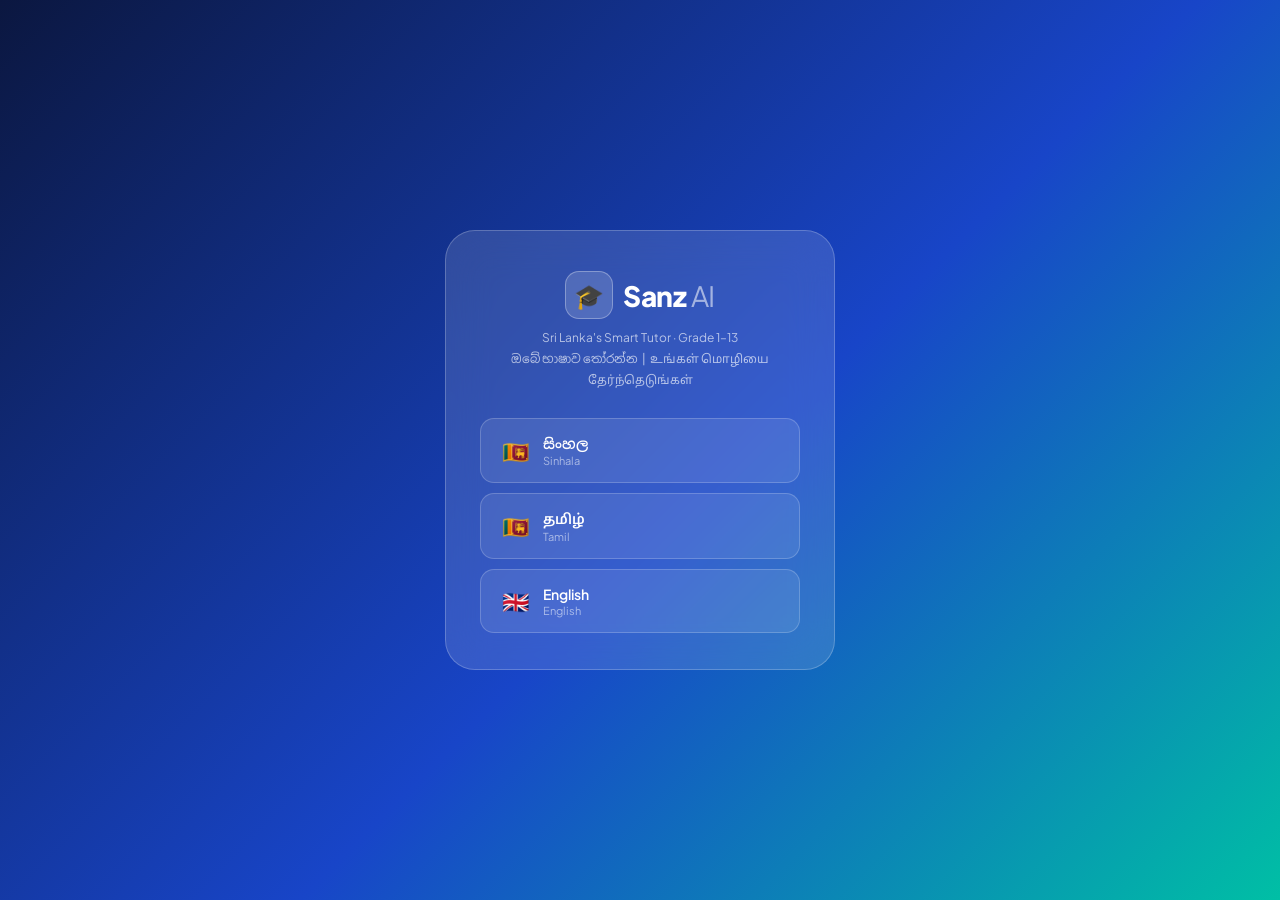
==== commit 1c01010a: "Update print statement from 'Hello' to 'Goodbye'" ====
--- a/index.html
+++ b/index.html
@@ -5,19 +5,27 @@
 <meta name="viewport" content="width=device-width, initial-scale=1.0">
 <title>Sanz AI · Smart Tutor</title>
 <link href="https://fonts.googleapis.com/css2?family=Plus+Jakarta+Sans:ital,wght@0,300;0,400;0,500;0,600;0,700;0,800;1,400&family=Noto+Sans+Sinhala:wght@400;500;600;700&family=Noto+Sans+Tamil:wght@400;500;600;700&display=swap" rel="stylesheet">
+<link rel="stylesheet" href="https://cdn.jsdelivr.net/npm/katex@0.16.9/dist/katex.min.css">
+<script defer src="https://cdn.jsdelivr.net/npm/katex@0.16.9/dist/katex.min.js"></script>
+<script defer src="https://cdn.jsdelivr.net/npm/katex@0.16.9/dist/contrib/auto-render.min.js"></script>
 <style>
-:root {
-  --bg:#EEF2FB; --surface:#FFFFFF; --primary:#1845C8; --primary-lt:#2E65F0;
-  --primary-dim:rgba(24,69,200,.08); --accent:#00BFA5; --danger:#EF4444;
-  --text-h:#0B1740; --text-p:#374263; --text-m:#8A9BBE; --border:#D5DFF5;
-  --sh-sm:0 2px 8px rgba(24,69,200,.07); --sh-md:0 6px 24px rgba(24,69,200,.11); --sh-lg:0 16px 48px rgba(24,69,200,.15);
-  --r-sm:10px; --r-md:16px; --r-lg:22px; --r-xl:30px; --sw:280px;
-  --c-pri:#16A34A; --c-sec:#1845C8; --c-al:#7C3AED;
-}
+:root{
+  --bg:#EEF2FB;--surface:#FFFFFF;--primary:#1845C8;--primary-lt:#2E65F0;
+  --primary-dim:rgba(24,69,200,.08);--accent:#00BFA5;--danger:#EF4444;
+  --text-h:#0B1740;--text-p:#374263;--text-m:#8A9BBE;--border:#D5DFF5;
+  --sh-sm:0 2px 8px rgba(24,69,200,.07);--sh-md:0 6px 24px rgba(24,69,200,.11);--sh-lg:0 16px 48px rgba(24,69,200,.15);
+  --r-sm:10px;--r-md:16px;--r-lg:22px;--r-xl:30px;--sw:280px;
+  --c-pri:#16A34A;--c-sec:#1845C8;--c-al:#7C3AED;
+  --user-bubble:linear-gradient(135deg,#1845C8,#2E65F0);
+  --user-bubble-sh:rgba(24,69,200,.22);
+}
+body.theme-primary{--primary:#16A34A;--primary-lt:#22C55E;--primary-dim:rgba(22,163,74,.08);--bg:#EEFBF3;--border:#C6E9D4;--sh-sm:0 2px 8px rgba(22,163,74,.07);--user-bubble:linear-gradient(135deg,#16A34A,#22C55E);--user-bubble-sh:rgba(22,163,74,.22);}
+body.theme-secondary{--primary:#1845C8;--primary-lt:#2E65F0;--primary-dim:rgba(24,69,200,.08);--bg:#EEF2FB;--border:#D5DFF5;}
+body.theme-al{--primary:#7C3AED;--primary-lt:#8B5CF6;--primary-dim:rgba(124,58,237,.08);--bg:#F3EEFB;--border:#D5CCF5;--user-bubble:linear-gradient(135deg,#7C3AED,#8B5CF6);--user-bubble-sh:rgba(124,58,237,.22);}
 *{margin:0;padding:0;box-sizing:border-box;}
 html,body{height:100%;overflow:hidden;}
 body{font-family:'Plus Jakarta Sans','Noto Sans Sinhala','Noto Sans Tamil',sans-serif;background:var(--bg);color:var(--text-p);display:flex;}
-::-webkit-scrollbar{width:4px;} ::-webkit-scrollbar-track{background:transparent;} ::-webkit-scrollbar-thumb{background:var(--border);border-radius:99px;}
+::-webkit-scrollbar{width:4px;}::-webkit-scrollbar-track{background:transparent;}::-webkit-scrollbar-thumb{background:var(--border);border-radius:99px;}
 
 /* ═══ LANGUAGE SCREEN ═══ */
 #langScreen{position:fixed;inset:0;z-index:6000;background:linear-gradient(135deg,#0B1740 0%,#1845C8 55%,#00BFA5 100%);display:flex;align-items:center;justify-content:center;}
@@ -34,9 +42,10 @@
 .ls-btn{padding:15px 18px;border:1.5px solid rgba(255,255,255,.2);border-radius:14px;background:rgba(255,255,255,.09);color:#fff;font-family:inherit;font-size:14px;font-weight:600;cursor:pointer;transition:.2s;display:flex;align-items:center;gap:12px;text-align:left;}
 .ls-btn:hover{background:rgba(255,255,255,.22);border-color:rgba(255,255,255,.5);transform:translateX(6px);}
 .ls-flag{font-size:22px;width:32px;text-align:center;flex-shrink:0;}
-.ls-name{flex:1;} .ls-native{font-size:11px;opacity:.55;display:block;font-weight:400;margin-top:1px;}
-
-/* ═══ LOGIN ═══ */
+.ls-name{flex:1;}
+.ls-native{font-size:11px;opacity:.55;display:block;font-weight:400;margin-top:1px;}
+
+/* ═══ OVERLAYS ═══ */
 .overlay{position:fixed;inset:0;background:rgba(7,14,46,.72);backdrop-filter:blur(14px);z-index:3000;display:flex;align-items:center;justify-content:center;}
 @keyframes fadeIn{from{opacity:0}to{opacity:1}}
 @keyframes slideUp{from{opacity:0;transform:translateY(28px)}to{opacity:1;transform:translateY(0)}}
@@ -54,19 +63,39 @@
 .fg input{width:100%;padding:11px 14px;border:1.5px solid var(--border);border-radius:var(--r-sm);font-family:inherit;font-size:13.5px;color:var(--text-h);outline:none;transition:.2s;}
 .fg input:focus{border-color:var(--primary);box-shadow:0 0 0 3px var(--primary-dim);}
 .fg input.err{border-color:var(--danger);box-shadow:0 0 0 3px rgba(239,68,68,.1);}
-.creator-banner{display:none;margin-bottom:13px;border-radius:var(--r-md);padding:13px 15px;animation:slideUp .35s cubic-bezier(.16,1,.3,1);font-size:12.5px;font-weight:600;line-height:1.7;text-align:center;position:relative;overflow:hidden;}
-.creator-banner.show{display:block;}
-.creator-banner.type-sanz{background:linear-gradient(135deg,#0B1740,#1845C8);color:#fff;border:none;}
-.creator-banner.type-sanz::before{content:'✨';font-size:55px;position:absolute;right:-6px;top:-10px;opacity:.15;pointer-events:none;}
-.creator-banner.type-sanduni{background:linear-gradient(135deg,#7C3AED,#a855f7);color:#fff;border:none;}
-.creator-banner.type-sanduni::before{content:'👑';font-size:55px;position:absolute;right:-6px;top:-10px;opacity:.18;pointer-events:none;}
 .pw-wrap{position:relative;}
 .pw-wrap input{padding-right:40px;}
 .pw-eye{position:absolute;right:11px;top:50%;transform:translateY(-50%);background:none;border:none;cursor:pointer;font-size:15px;color:var(--text-m);}
 .pw-err{font-size:11px;color:var(--danger);margin-top:5px;display:none;font-weight:600;}
 .pw-err.show{display:block;}
-
-/* ── GRADE SECTION ── */
+.login-btn{width:100%;padding:13px;margin-top:6px;background:linear-gradient(135deg,var(--primary),var(--primary-lt));color:#fff;border:none;border-radius:var(--r-sm);font-family:inherit;font-size:14px;font-weight:700;cursor:pointer;box-shadow:0 4px 16px var(--primary-dim);transition:.15s;letter-spacing:.2px;}
+.login-btn:hover{transform:translateY(-2px);}
+.login-btn:disabled{opacity:.5;cursor:not-allowed;transform:none;}
+
+/* ═══ PARENT LOGIN ═══ */
+#parentLoginOverlay{display:none;}
+.switch-link{text-align:center;margin-top:14px;font-size:11px;color:var(--text-m);}
+.switch-link a{color:var(--primary);font-weight:700;cursor:pointer;text-decoration:none;}
+.switch-link a:hover{text-decoration:underline;}
+
+/* ═══ CHILD SELECT ═══ */
+#childSelectOverlay{display:none;}
+.child-grid{display:grid;grid-template-columns:1fr 1fr;gap:10px;margin:6px 0 14px;}
+.child-card{border:2px solid var(--border);border-radius:var(--r-md);padding:16px;text-align:center;cursor:pointer;transition:.2s;background:#fff;}
+.child-card:hover{border-color:var(--primary);background:var(--primary-dim);transform:translateY(-2px);}
+.child-card.selected{border-color:var(--primary);background:var(--primary-dim);}
+.child-av{width:44px;height:44px;border-radius:12px;background:var(--primary-dim);color:var(--primary);font-size:20px;display:flex;align-items:center;justify-content:center;margin:0 auto 8px;}
+.child-name{font-size:13px;font-weight:700;color:var(--text-h);}
+.child-grade{font-size:10px;color:var(--text-m);}
+.child-school{font-size:10px;color:var(--text-m);margin-top:2px;white-space:nowrap;overflow:hidden;text-overflow:ellipsis;}
+.child-tok{font-size:9px;color:var(--accent);font-weight:600;margin-top:4px;}
+.add-child-btn{border:2px dashed var(--border);border-radius:var(--r-md);padding:16px;text-align:center;cursor:pointer;transition:.2s;color:var(--text-m);font-size:12px;font-weight:600;}
+.add-child-btn:hover{border-color:var(--primary);color:var(--primary);}
+.parent-info-bar{background:var(--primary-dim);border-radius:var(--r-sm);padding:10px 14px;display:flex;align-items:center;justify-content:space-between;margin-bottom:14px;font-size:11px;}
+.pi-name{font-weight:700;color:var(--primary);}
+.pi-plan{background:var(--primary);color:#fff;padding:2px 8px;border-radius:99px;font-size:9px;font-weight:700;}
+
+/* GRADE SECTION */
 .grade-section{margin-bottom:16px;}
 .grade-tabs{display:flex;gap:6px;margin-bottom:10px;}
 .grade-tab{flex:1;padding:8px 4px;border:1.5px solid var(--border);border-radius:9px;background:transparent;cursor:pointer;font-family:inherit;font-size:10px;font-weight:700;color:var(--text-m);text-align:center;transition:.15s;line-height:1.5;}
@@ -75,34 +104,29 @@
 .grade-tab.active-a{border-color:var(--c-al);background:rgba(124,58,237,.08);color:var(--c-al);}
 .grade-panel{display:none;padding:2px 0 6px;}
 .grade-panel.show{display:block;}
-
 .grade-btns-p{display:flex;gap:8px;flex-wrap:wrap;}
-.gb-p{min-width:52px;height:52px;border-radius:14px;border:2.5px solid var(--border);background:#fff;font-family:inherit;font-size:17px;font-weight:800;color:var(--text-m);cursor:pointer;transition:.2s;display:flex;flex-direction:column;align-items:center;justify-content:center;gap:1px;position:relative;padding:4px 8px;}
+.gb-p{min-width:52px;height:52px;border-radius:14px;border:2.5px solid var(--border);background:#fff;font-family:inherit;cursor:pointer;transition:.2s;display:flex;flex-direction:column;align-items:center;justify-content:center;gap:1px;padding:4px 8px;}
 .gb-p .gb-num{font-size:17px;font-weight:800;line-height:1;}
 .gb-p .gb-ico{font-size:14px;line-height:1;}
-.gb-p:hover{transform:translateY(-3px) scale(1.06);box-shadow:0 6px 18px rgba(22,163,74,.2);}
-.gb-p.sel{border-color:var(--c-pri);background:var(--c-pri);color:#fff;box-shadow:0 5px 16px rgba(22,163,74,.35);}
-.gb-p.sel .gb-num,.gb-p.sel .gb-ico{color:#fff;}
-
+.gb-p:hover{transform:translateY(-3px) scale(1.06);}
+.gb-p.sel{border-color:var(--c-pri);background:var(--c-pri);color:#fff;}
 .grade-btns-s,.grade-btns-a{display:flex;gap:7px;flex-wrap:wrap;}
 .gb{width:44px;height:44px;border-radius:10px;border:2px solid var(--border);background:#fff;font-family:inherit;font-size:15px;font-weight:700;color:var(--text-m);cursor:pointer;transition:.18s;display:flex;align-items:center;justify-content:center;}
-.gb:hover{border-color:var(--primary);color:var(--primary);background:var(--primary-dim);transform:translateY(-2px);}
-.gb.sel-s{border-color:var(--c-sec);background:var(--c-sec);color:#fff;box-shadow:0 4px 14px rgba(24,69,200,.3);}
-.gb.sel-a{border-color:var(--c-al);background:var(--c-al);color:#fff;box-shadow:0 4px 14px rgba(124,58,237,.3);}
-
+.gb:hover{border-color:var(--primary);color:var(--primary);background:var(--primary-dim);}
+.gb.sel-s{border-color:var(--c-sec);background:var(--c-sec);color:#fff;}
+.gb.sel-a{border-color:var(--c-al);background:var(--c-al);color:#fff;}
 .grade-lbl-row{font-size:10px;color:var(--text-m);margin-top:9px;font-weight:600;display:flex;align-items:center;gap:6px;}
 .grade-dot{width:7px;height:7px;border-radius:50%;flex-shrink:0;}
-
-.login-btn{width:100%;padding:13px;margin-top:6px;background:linear-gradient(135deg,#1845C8,#2E65F0);color:#fff;border:none;border-radius:var(--r-sm);font-family:inherit;font-size:14px;font-weight:700;cursor:pointer;box-shadow:0 4px 16px rgba(24,69,200,.28);transition:.15s;letter-spacing:.2px;}
-.login-btn:hover{transform:translateY(-2px);box-shadow:0 6px 22px rgba(24,69,200,.38);}
 
 /* ═══ SIDEBAR ═══ */
 .sidebar{width:var(--sw);background:var(--surface);border-right:1px solid var(--border);display:flex;flex-direction:column;overflow:hidden;flex-shrink:0;box-shadow:2px 0 12px rgba(24,69,200,.05);}
 .sb-hd{padding:16px 14px 12px;border-bottom:1px solid var(--border);flex-shrink:0;}
 .sb-logo{display:flex;align-items:center;gap:9px;margin-bottom:5px;}
-.sb-li{width:35px;height:35px;border-radius:10px;background:linear-gradient(135deg,#1845C8,#2E65F0);display:flex;align-items:center;justify-content:center;font-size:16px;color:#fff;flex-shrink:0;}
-.sb-logo h2{font-size:16px;font-weight:800;color:var(--text-h);letter-spacing:-.2px;} .sb-logo h2 span{color:var(--primary);}
-.sb-meta{font-size:11px;color:var(--text-m);} .sb-meta b{color:var(--primary);}
+.sb-li{width:35px;height:35px;border-radius:10px;background:linear-gradient(135deg,var(--primary),var(--primary-lt));display:flex;align-items:center;justify-content:center;font-size:16px;color:#fff;flex-shrink:0;}
+.sb-logo h2{font-size:16px;font-weight:800;color:var(--text-h);letter-spacing:-.2px;}
+.sb-logo h2 span{color:var(--primary);}
+.sb-meta{font-size:11px;color:var(--text-m);}
+.sb-meta b{color:var(--primary);}
 .sb-cat{display:inline-flex;align-items:center;gap:4px;padding:3px 9px;border-radius:99px;font-size:9.5px;font-weight:700;margin-top:7px;border:1.5px solid;}
 .sb-cat.p{color:var(--c-pri);border-color:rgba(22,163,74,.25);background:rgba(22,163,74,.07);}
 .sb-cat.s{color:var(--c-sec);border-color:rgba(24,69,200,.2);background:var(--primary-dim);}
@@ -115,7 +139,8 @@
 .st-btn.active{background:rgba(124,58,237,.08);border-color:var(--c-al);}
 .st-ico{width:26px;height:26px;border-radius:6px;background:var(--primary-dim);display:flex;align-items:center;justify-content:center;font-size:13px;flex-shrink:0;}
 .st-btn.active .st-ico{background:rgba(124,58,237,.15);}
-.st-nm{font-size:12px;font-weight:600;color:var(--text-h);} .st-btn.active .st-nm{color:var(--c-al);}
+.st-nm{font-size:12px;font-weight:600;color:var(--text-h);}
+.st-btn.active .st-nm{color:var(--c-al);}
 .st-lc{font-size:10px;color:var(--text-m);}
 .sb-sec{font-size:9px;font-weight:800;letter-spacing:.6px;text-transform:uppercase;color:var(--text-m);padding:10px 14px 5px;flex-shrink:0;}
 .sb-nav{flex:1;overflow-y:auto;padding:0 9px 9px;}
@@ -144,13 +169,14 @@
 .tb-b.bs{background:var(--primary-dim);color:var(--primary);border-color:rgba(24,69,200,.2);}
 .tb-b.ba{background:rgba(124,58,237,.08);color:var(--c-al);border-color:rgba(124,58,237,.2);}
 .tb-b.bl{background:rgba(0,191,165,.08);color:#007f6e;border-color:rgba(0,191,165,.2);}
+.tb-xp{display:flex;align-items:center;gap:5px;padding:3px 10px;border-radius:99px;font-size:10px;font-weight:700;border:1.5px solid rgba(245,158,11,.25);color:#B45309;background:rgba(245,158,11,.06);}
 
 /* ═══ CHAT ═══ */
 .chat-area{flex:1;overflow-y:auto;padding:22px 18px;display:flex;flex-direction:column;gap:18px;background:var(--bg);}
 .wc-wrap{margin:auto;display:flex;flex-direction:column;align-items:center;gap:14px;max-width:440px;text-align:center;}
 .wc-card{background:var(--surface);border:1px solid var(--border);border-radius:var(--r-lg);padding:30px 32px;box-shadow:var(--sh-sm);width:100%;}
 .wc-brand{display:flex;align-items:center;justify-content:center;gap:8px;margin-bottom:8px;}
-.wc-brand-ic{width:42px;height:42px;border-radius:12px;background:linear-gradient(135deg,#1845C8,#2E65F0);display:flex;align-items:center;justify-content:center;font-size:20px;color:#fff;}
+.wc-brand-ic{width:42px;height:42px;border-radius:12px;background:linear-gradient(135deg,var(--primary),var(--primary-lt));display:flex;align-items:center;justify-content:center;font-size:20px;color:#fff;}
 .wc-brand-nm{font-size:22px;font-weight:800;color:var(--text-h);letter-spacing:-.3px;}
 .wc-brand-nm span{color:var(--primary);}
 .wc-card h2{font-size:17px;font-weight:700;color:var(--text-h);margin-bottom:7px;}
@@ -158,61 +184,58 @@
 .wc-chips{display:flex;flex-wrap:wrap;gap:6px;margin-top:13px;justify-content:center;}
 .wc-chip{background:var(--primary-dim);color:var(--primary);border:1px solid rgba(24,69,200,.15);border-radius:99px;padding:5px 12px;font-size:10.5px;font-weight:600;}
 
-/* ── MESSAGES ── */
+/* MESSAGES */
 .mw{display:flex;gap:8px;animation:msgIn .35s cubic-bezier(.16,1,.3,1);}
 @keyframes msgIn{from{opacity:0;transform:translateY(12px)}to{opacity:1;transform:translateY(0)}}
 .mw.user{flex-direction:row-reverse;}
 .mav{width:32px;height:32px;border-radius:9px;display:flex;align-items:center;justify-content:center;font-size:14px;flex-shrink:0;align-self:flex-start;margin-top:2px;}
-.mw.ai .mav{background:linear-gradient(135deg,var(--primary),var(--primary-lt));color:#fff;box-shadow:0 3px 10px rgba(24,69,200,.2);}
-.mw.user .mav{background:linear-gradient(135deg,#0f3d28,#166534);color:#fff;}
+.mw.ai .mav{background:linear-gradient(135deg,var(--primary),var(--primary-lt));color:#fff;}
+.mw.user .mav{background:var(--user-bubble);color:#fff;}
 .mbody{display:flex;flex-direction:column;gap:6px;max-width:78%;min-width:0;}
 .mw.user .mbody{align-items:flex-end;}
 .mbub{padding:12px 15px;border-radius:var(--r-md);font-size:13.5px;line-height:1.8;}
 .mw.ai .mbub{background:var(--surface);color:var(--text-h);border:1px solid var(--border);border-top-left-radius:4px;box-shadow:var(--sh-sm);}
-.mw.user .mbub{background:linear-gradient(135deg,#1845C8,#2E65F0);color:#fff;border-top-right-radius:4px;box-shadow:0 4px 14px rgba(24,69,200,.22);}
+.mw.user .mbub{background:var(--user-bubble);color:#fff;border-top-right-radius:4px;box-shadow:0 4px 14px var(--user-bubble-sh);}
 .mbub h1,.mbub h2,.mbub h3{color:var(--text-h);margin:10px 0 5px;font-weight:700;}
-.mbub h1{font-size:15px;} .mbub h2{font-size:14px;} .mbub h3{font-size:13.5px;}
-.mbub p{margin:4px 0;} .mbub ul,.mbub ol{padding-left:18px;margin:5px 0;} .mbub li{margin:3px 0;}
+.mbub p{margin:4px 0;}
+.mbub ul,.mbub ol{padding-left:18px;margin:5px 0;}
+.mbub li{margin:3px 0;}
 .mbub strong{color:var(--primary);font-weight:700;}
 .mbub code{background:var(--primary-dim);color:var(--primary);padding:2px 6px;border-radius:5px;font-size:11.5px;}
 .mbub pre{background:#f0f4ff;border-radius:9px;padding:10px;overflow-x:auto;margin:7px 0;}
-.mbub pre code{background:none;padding:0;}
 .mbub blockquote{border-left:3px solid var(--primary);padding-left:10px;color:var(--text-m);margin:5px 0;}
 .mbub table{border-collapse:collapse;width:100%;margin:7px 0;font-size:12px;}
 .mbub th,.mbub td{border:1px solid var(--border);padding:6px 9px;}
 .mbub th{background:var(--primary-dim);color:var(--primary);font-weight:700;}
-.m-graph{max-width:100%;border-radius:var(--r-md);border:1px solid var(--border);margin-top:8px;box-shadow:var(--sh-sm);}
-
-/* ── MESSAGE ACTIONS ── */
+.m-graph{max-width:100%;border-radius:var(--r-md);border:1px solid var(--border);margin-top:8px;}
 .macts{display:flex;gap:5px;flex-wrap:wrap;align-items:center;}
 .mact{background:var(--primary-dim);border:1px solid var(--border);color:var(--primary);padding:3px 10px;border-radius:99px;font-family:inherit;font-size:10.5px;font-weight:600;cursor:pointer;transition:.15s;}
 .mact:hover{background:var(--primary);color:#fff;border-color:var(--primary);}
 
-/* ── REACTIONS ── */
+/* REACTIONS */
 .reactions-wrap{display:flex;flex-direction:column;gap:4px;}
 .react-label-row{font-size:10px;color:var(--text-m);font-weight:600;padding-left:2px;}
 .react-row{display:flex;gap:5px;align-items:center;flex-wrap:wrap;}
-.react-btn{background:rgba(255,255,255,.95);border:1.5px solid var(--border);border-radius:99px;padding:5px 13px;cursor:pointer;font-size:14px;transition:.2s;display:flex;align-items:center;gap:5px;font-family:inherit;backdrop-filter:blur(4px);}
+.react-btn{background:rgba(255,255,255,.95);border:1.5px solid var(--border);border-radius:99px;padding:5px 13px;cursor:pointer;font-size:14px;transition:.2s;display:flex;align-items:center;gap:5px;font-family:inherit;}
 .react-btn .react-txt{font-size:10.5px;font-weight:700;color:var(--text-m);}
-.react-btn:hover{transform:scale(1.1);border-color:var(--primary);background:#fff;box-shadow:var(--sh-sm);}
-.react-btn.reacted{border-color:var(--primary);background:var(--primary-dim);box-shadow:0 0 0 2px var(--primary-dim);}
+.react-btn:hover{transform:scale(1.1);border-color:var(--primary);}
+.react-btn.reacted{border-color:var(--primary);background:var(--primary-dim);}
 .react-btn.reacted .react-txt{color:var(--primary);}
 .react-btn.reacted-bad{border-color:var(--danger);background:rgba(239,68,68,.06);}
 .react-btn.reacted-bad .react-txt{color:var(--danger);}
-.react-count{font-size:10px;font-weight:700;color:var(--text-m);min-width:12px;}
-.react-btn.reacted .react-count{color:var(--primary);}
-.react-btn.reacted-bad .react-count{color:var(--danger);}
+.react-count{font-size:10px;font-weight:700;color:var(--text-m);}
 @keyframes reactPop{0%{transform:scale(1)}40%{transform:scale(1.45)}70%{transform:scale(.92)}100%{transform:scale(1)}}
 .react-pop{animation:reactPop .35s cubic-bezier(.16,1,.3,1);}
 
-/* ── TYPING ── */
+/* TYPING */
 .ty-w{display:flex;gap:8px;align-items:center;}
-.ty-b{background:var(--surface);border:1px solid var(--border);border-radius:var(--r-md);border-top-left-radius:4px;padding:12px 16px;display:flex;gap:5px;align-items:center;box-shadow:var(--sh-sm);}
+.ty-b{background:var(--surface);border:1px solid var(--border);border-radius:var(--r-md);border-top-left-radius:4px;padding:12px 16px;display:flex;gap:5px;align-items:center;}
 .td{width:7px;height:7px;border-radius:50%;background:var(--primary);animation:tdot 1.2s infinite;}
-.td:nth-child(2){animation-delay:.2s;} .td:nth-child(3){animation-delay:.4s;}
+.td:nth-child(2){animation-delay:.2s;}
+.td:nth-child(3){animation-delay:.4s;}
 @keyframes tdot{0%,60%,100%{transform:translateY(0);opacity:.4}30%{transform:translateY(-6px);opacity:1}}
 
-/* ═══ INPUT ═══ */
+/* INPUT */
 .input-area{padding:12px 15px;background:var(--surface);border-top:1px solid var(--border);flex-shrink:0;}
 .in-tools{display:flex;align-items:center;gap:6px;margin-bottom:8px;flex-wrap:wrap;}
 .it-upl{display:flex;align-items:center;gap:5px;background:var(--bg);border:1.5px solid var(--border);border-radius:99px;padding:5px 12px;cursor:pointer;font-size:10.5px;font-weight:700;color:var(--text-m);transition:.15s;}
@@ -229,14 +252,89 @@
 .bic:hover{border-color:var(--primary);color:var(--primary);}
 .bic.rec{border-color:var(--danger);color:var(--danger);background:rgba(239,68,68,.07);animation:pulse 1s infinite;}
 @keyframes pulse{0%,100%{box-shadow:0 0 0 0 rgba(239,68,68,.3)}50%{box-shadow:0 0 0 5px rgba(239,68,68,0)}}
-.bsend{width:38px;height:38px;border-radius:10px;background:linear-gradient(135deg,var(--primary),var(--primary-lt));color:#fff;border:none;font-size:15px;display:flex;align-items:center;justify-content:center;cursor:pointer;flex-shrink:0;box-shadow:0 3px 12px rgba(24,69,200,.28);transition:.15s;}
-.bsend:hover{transform:scale(1.06);} .bsend:active{transform:scale(.95);} .bsend:disabled{opacity:.45;cursor:not-allowed;transform:none;}
-
-/* ── TOAST ── */
+.bsend{width:38px;height:38px;border-radius:10px;background:linear-gradient(135deg,var(--primary),var(--primary-lt));color:#fff;border:none;font-size:15px;display:flex;align-items:center;justify-content:center;cursor:pointer;flex-shrink:0;transition:.15s;}
+.bsend:hover{transform:scale(1.06);}
+.bsend:disabled{opacity:.45;cursor:not-allowed;transform:none;}
+.feat-bar{display:flex;gap:4px;flex-wrap:wrap;align-items:center;}
+.feat-btn{padding:4px 10px;border-radius:99px;border:1.5px solid var(--border);background:var(--surface);font-family:inherit;font-size:10px;font-weight:700;cursor:pointer;transition:.18s;color:var(--text-m);display:flex;align-items:center;gap:3px;white-space:nowrap;}
+.feat-btn:hover{border-color:var(--primary);color:var(--primary);background:var(--primary-dim);}
+.feat-btn.quiz{border-color:rgba(245,158,11,.25);color:#B45309;}
+.feat-btn.quiz:hover{background:rgba(245,158,11,.1);border-color:#F59E0B;}
+.feat-btn.lb{border-color:rgba(124,58,237,.2);color:var(--c-al);}
+.feat-btn.lb:hover{background:rgba(124,58,237,.08);border-color:var(--c-al);}
+.feat-btn.img{border-color:rgba(0,191,165,.25);color:#007f6e;}
+.feat-btn.img:hover{background:rgba(0,191,165,.08);border-color:var(--accent);}
+.feat-btn.fb{border-color:rgba(239,68,68,.2);color:var(--danger);}
+.feat-btn.fb:hover{background:rgba(239,68,68,.06);border-color:var(--danger);}
+
+/* SLIDE PANELS */
+.slide-panel{position:fixed;bottom:0;left:0;right:0;z-index:5000;background:var(--surface);border-top:1px solid var(--border);border-radius:var(--r-lg) var(--r-lg) 0 0;box-shadow:0 -8px 40px rgba(24,69,200,.15);max-height:75vh;overflow-y:auto;transform:translateY(100%);transition:transform .3s cubic-bezier(.16,1,.3,1);padding:0;}
+.slide-panel.open{transform:translateY(0);}
+.sp-head{display:flex;align-items:center;justify-content:space-between;padding:14px 18px;border-bottom:1px solid var(--border);position:sticky;top:0;background:var(--surface);z-index:1;}
+.sp-head h3{font-size:14px;font-weight:700;color:var(--text-h);}
+.sp-close{background:none;border:none;font-size:18px;cursor:pointer;color:var(--text-m);padding:4px 8px;border-radius:8px;}
+.sp-close:hover{background:var(--bg);color:var(--text-h);}
+.sp-body{padding:16px 18px;}
+.sp-overlay{position:fixed;inset:0;z-index:4999;background:rgba(7,14,46,.4);backdrop-filter:blur(4px);opacity:0;pointer-events:none;transition:opacity .25s;}
+.sp-overlay.open{opacity:1;pointer-events:all;}
+
+/* QUIZ */
+.qz-progress{height:5px;background:var(--bg);border-radius:99px;overflow:hidden;margin-bottom:14px;}
+.qz-progress-fill{height:100%;background:linear-gradient(90deg,var(--primary),var(--accent));border-radius:99px;transition:width .4s ease;}
+.qz-num{font-size:10px;font-weight:700;color:var(--text-m);margin-bottom:6px;}
+.qz-question{font-size:14px;font-weight:700;color:var(--text-h);line-height:1.7;margin-bottom:14px;}
+.qz-opts{display:flex;flex-direction:column;gap:7px;}
+.qz-opt{padding:10px 14px;border:2px solid var(--border);border-radius:var(--r-sm);background:#fff;font-family:inherit;font-size:12.5px;font-weight:600;color:var(--text-h);cursor:pointer;text-align:left;transition:.15s;}
+.qz-opt:hover{border-color:var(--primary);background:var(--primary-dim);}
+.qz-opt.correct{border-color:#16A34A;background:rgba(22,163,74,.08);color:#16A34A;}
+.qz-opt.wrong{border-color:var(--danger);background:rgba(239,68,68,.06);color:var(--danger);}
+.qz-opt.locked{pointer-events:none;opacity:.7;}
+.qz-exp{margin-top:12px;padding:10px 14px;background:var(--primary-dim);border-radius:var(--r-sm);font-size:11.5px;color:var(--text-p);line-height:1.7;}
+.qz-result{text-align:center;padding:16px 0;}
+.qz-circle{width:80px;height:80px;border-radius:50%;display:inline-flex;flex-direction:column;align-items:center;justify-content:center;font-weight:800;margin-bottom:12px;border:3px solid;}
+.qz-circle.great{border-color:#16A34A;background:rgba(22,163,74,.08);}
+.qz-circle.ok{border-color:var(--primary);background:var(--primary-dim);}
+.qz-circle.low{border-color:var(--danger);background:rgba(239,68,68,.06);}
+.qz-pct{font-size:24px;line-height:1;}
+.qz-sc{font-size:10px;color:var(--text-m);}
+.xp-pill{display:inline-flex;align-items:center;gap:4px;background:rgba(245,158,11,.1);border:1.5px solid rgba(245,158,11,.3);color:#B45309;padding:5px 14px;border-radius:99px;font-weight:800;font-size:12px;margin:8px 0;}
+.qz-review{text-align:left;margin-top:14px;}
+.qz-rev-item{padding:8px 12px;border:1px solid var(--border);border-radius:8px;margin-bottom:5px;font-size:11px;}
+.qz-rev-item.right{border-color:rgba(22,163,74,.2);background:rgba(22,163,74,.03);}
+.qz-rev-item.wrong2{border-color:rgba(239,68,68,.2);background:rgba(239,68,68,.03);}
+
+/* LEADERBOARD */
+.lb-row{display:flex;align-items:center;gap:10px;padding:9px 0;border-bottom:1px solid var(--border);}
+.lb-row:last-child{border-bottom:none;}
+.lb-rank{width:24px;height:24px;border-radius:6px;display:flex;align-items:center;justify-content:center;font-size:11px;font-weight:800;flex-shrink:0;}
+.lb-rank.g{background:rgba(245,158,11,.12);color:#B45309;}
+.lb-rank.s{background:rgba(156,163,175,.12);color:#4B5563;}
+.lb-rank.b{background:rgba(180,83,9,.1);color:#92400E;}
+.lb-rank.n{background:var(--primary-dim);color:var(--primary);}
+.lb-name{flex:1;font-size:12px;font-weight:600;color:var(--text-h);}
+.lb-xp{font-size:12px;font-weight:800;color:#B45309;}
+.lb-you{background:var(--primary-dim);border-radius:8px;padding:2px 6px;}
+
+/* IMAGE GEN */
+.ig-input{display:flex;gap:7px;margin-bottom:12px;}
+.ig-inp{flex:1;padding:9px 12px;border:1.5px solid var(--border);border-radius:var(--r-sm);font-family:inherit;font-size:12px;color:var(--text-h);outline:none;}
+.ig-inp:focus{border-color:var(--primary);}
+.ig-btn{padding:9px 16px;background:linear-gradient(135deg,var(--accent),#00897B);color:#fff;border:none;border-radius:var(--r-sm);font-family:inherit;font-size:12px;font-weight:700;cursor:pointer;}
+.ig-result{text-align:center;}
+.ig-result img{max-width:100%;border-radius:var(--r-md);border:1px solid var(--border);margin-top:8px;}
+
+/* FEEDBACK */
+.fb-stars{display:flex;gap:6px;justify-content:center;margin:12px 0;}
+.fb-star{font-size:28px;cursor:pointer;transition:.15s;filter:grayscale(1) opacity(.35);}
+.fb-star:hover,.fb-star.lit{filter:none;transform:scale(1.15);}
+.fb-msg{width:100%;padding:10px 12px;border:1.5px solid var(--border);border-radius:var(--r-sm);font-family:inherit;font-size:12px;color:var(--text-h);outline:none;resize:none;min-height:60px;margin:8px 0;}
+.fb-submit{width:100%;padding:10px;background:var(--primary);color:#fff;border:none;border-radius:var(--r-sm);font-family:inherit;font-size:13px;font-weight:700;cursor:pointer;}
+
+/* TOAST */
 .toast{position:fixed;bottom:20px;left:50%;transform:translateX(-50%) translateY(18px);background:#0f172a;color:#fff;padding:9px 17px;border-radius:99px;font-size:12px;font-weight:600;z-index:8000;opacity:0;transition:opacity .25s,transform .25s;pointer-events:none;white-space:nowrap;}
 .toast.show{opacity:1;transform:translateX(-50%) translateY(0);}
-@keyframes shake{0%,100%{transform:translateX(0)}20%{transform:translateX(-8px)}40%{transform:translateX(8px)}60%{transform:translateX(-5px)}80%{transform:translateX(5px)}}
-@media(max-width:680px){.sidebar{display:none;}.chat-area{padding:12px 10px;}.topbar{padding:10px 12px;}.input-area{padding:9px 10px;}.mbody{max-width:92%;}}
+
+@media(max-width:680px){.sidebar{display:none;}.chat-area{padding:12px 10px;}.topbar{padding:10px 12px;}.input-area{padding:9px 10px;}.mbody{max-width:92%;}.slide-panel{max-height:85vh;}.child-grid{grid-template-columns:1fr;}}
 </style>
 </head>
 <body>
@@ -249,52 +347,53 @@
       <div class="ls-logo-ic">🎓</div>
       <div class="ls-title">Sanz <span>AI</span></div>
     </div>
-    <div class="ls-sub">
-      Sri Lanka's Smart Tutor · Grade 1–13<br>
-      ඔබේ භාෂාව තෝරන්න &nbsp;|&nbsp; உங்கள் மொழியை தேர்ந்தெடுங்கள்
-    </div>
+    <div class="ls-sub">Sri Lanka's Smart Tutor · Grade 1–13<br>ඔබේ භාෂාව තෝරන්න &nbsp;|&nbsp; உங்கள் மொழியை தேர்ந்தெடுங்கள்</div>
     <div class="ls-btns">
-      <button class="ls-btn" onclick="chooseLang('si')">
-        <span class="ls-flag">🇱🇰</span>
-        <span class="ls-name">සිංහල<span class="ls-native">Sinhala · සිංහල</span></span>
-      </button>
-      <button class="ls-btn" onclick="chooseLang('ta')">
-        <span class="ls-flag">🇱🇰</span>
-        <span class="ls-name">தமிழ்<span class="ls-native">Tamil · தமிழ்</span></span>
-      </button>
-      <button class="ls-btn" onclick="chooseLang('en')">
-        <span class="ls-flag">🇬🇧</span>
-        <span class="ls-name">English<span class="ls-native">English</span></span>
-      </button>
+      <button class="ls-btn" onclick="chooseLang('si')"><span class="ls-flag">🇱🇰</span><span class="ls-name">සිංහල<span class="ls-native">Sinhala</span></span></button>
+      <button class="ls-btn" onclick="chooseLang('ta')"><span class="ls-flag">🇱🇰</span><span class="ls-name">தமிழ்<span class="ls-native">Tamil</span></span></button>
+      <button class="ls-btn" onclick="chooseLang('en')"><span class="ls-flag">🇬🇧</span><span class="ls-name">English<span class="ls-native">English</span></span></button>
     </div>
   </div>
 </div>
 
-<!-- LOGIN -->
+<!-- PARENT LOGIN -->
+<div class="overlay" id="parentLoginOverlay">
+  <div class="lc">
+    <div class="lc-banner">
+      <div class="lc-brand"><div class="lc-brand-ic">👪</div><h1>Parent <span>Login</span></h1></div>
+      <p id="plSub">ඔබේ email සහ password ඇතුළත් කරන්න</p>
+    </div>
+    <div class="lc-body">
+      <div class="fg"><label id="plLblEmail">Parent Email</label><input type="email" id="plEmail" placeholder="parent@gmail.com" onkeydown="if(event.key==='Enter')document.getElementById('plPass').focus()"></div>
+      <div class="fg"><label id="plLblPass">Password</label>
+        <div class="pw-wrap">
+          <input type="password" id="plPass" placeholder="••••••••" onkeydown="if(event.key==='Enter')doParentLogin()">
+          <button class="pw-eye" onclick="toggleEye2()">👁</button>
+        </div>
+        <div class="pw-err" id="plErr"></div>
+      </div>
+      <button class="login-btn" id="plBtn" onclick="doParentLogin()">🔐 Login</button>
+      <div class="switch-link"><a onclick="showStudentLogin()">👤 Student direct login →</a></div>
+    </div>
+  </div>
+</div>
+
+<!-- STUDENT LOGIN (direct — legacy) -->
 <div class="overlay" id="loginOverlay" style="display:none;">
   <div class="lc">
     <div class="lc-banner">
-      <div class="lc-brand">
-        <div class="lc-brand-ic">🎓</div>
-        <h1>Sanz <span>AI</span></h1>
-      </div>
+      <div class="lc-brand"><div class="lc-brand-ic">🎓</div><h1>Sanz <span>AI</span></h1></div>
       <p id="lcSub">Sri Lanka's Smart Multi-Language Tutor · Grade 1–13</p>
     </div>
     <div class="lc-body">
-      <div class="creator-banner" id="creatorBanner"></div>
-      <div class="fg">
-        <label id="lblName">ඔබේ නම</label>
-        <input type="text" id="nameInp" placeholder="e.g. Kasun / Amali" oninput="onNameType()" onkeydown="if(event.key==='Enter')document.getElementById('passInp').focus()">
-      </div>
-      <div class="fg">
-        <label id="lblPass">මුරපදය</label>
+      <div class="fg"><label id="lblName">ඔබේ නම</label><input type="text" id="nameInp" placeholder="e.g. Kasun / Amali" onkeydown="if(event.key==='Enter')document.getElementById('passInp').focus()"></div>
+      <div class="fg"><label id="lblPass">මුරපදය</label>
         <div class="pw-wrap">
           <input type="password" id="passInp" placeholder="••••••••" onkeydown="if(event.key==='Enter')tryLogin()">
           <button class="pw-eye" onclick="toggleEye()">👁</button>
         </div>
         <div class="pw-err" id="pwErr"></div>
       </div>
-
       <div class="grade-section">
         <div class="fg" style="margin-bottom:8px;"><label id="lblGrade">ශ්‍රේණිය තෝරන්න</label></div>
         <div class="grade-tabs">
@@ -302,21 +401,31 @@
           <button class="grade-tab" id="gtab-s" onclick="switchGrp('s')">📚 Grade 6–11<br><small>Secondary</small></button>
           <button class="grade-tab" id="gtab-a" onclick="switchGrp('a')">🎓 Grade 12–13<br><small>A/Level</small></button>
         </div>
-        <div class="grade-panel show" id="gpanel-p">
-          <div class="grade-btns-p" id="gbtns-p"></div>
-          <div class="grade-lbl-row"><div class="grade-dot" style="background:var(--c-pri)"></div><span style="color:var(--c-pri)">Primary School · ප්‍රාථමික</span></div>
-        </div>
-        <div class="grade-panel" id="gpanel-s">
-          <div class="grade-btns-s" id="gbtns-s"></div>
-          <div class="grade-lbl-row"><div class="grade-dot" style="background:var(--c-sec)"></div><span style="color:var(--c-sec)">Secondary / O/L</span></div>
-        </div>
-        <div class="grade-panel" id="gpanel-a">
-          <div class="grade-btns-a" id="gbtns-a"></div>
-          <div class="grade-lbl-row"><div class="grade-dot" style="background:var(--c-al)"></div><span style="color:var(--c-al)">Advanced Level</span></div>
-        </div>
+        <div class="grade-panel show" id="gpanel-p"><div class="grade-btns-p" id="gbtns-p"></div><div class="grade-lbl-row"><div class="grade-dot" style="background:var(--c-pri)"></div><span style="color:var(--c-pri)">Primary</span></div></div>
+        <div class="grade-panel" id="gpanel-s"><div class="grade-btns-s" id="gbtns-s"></div><div class="grade-lbl-row"><div class="grade-dot" style="background:var(--c-sec)"></div><span style="color:var(--c-sec)">Secondary / O/L</span></div></div>
+        <div class="grade-panel" id="gpanel-a"><div class="grade-btns-a" id="gbtns-a"></div><div class="grade-lbl-row"><div class="grade-dot" style="background:var(--c-al)"></div><span style="color:var(--c-al)">Advanced Level</span></div></div>
       </div>
-
       <button class="login-btn" id="loginBtn" onclick="tryLogin()">ඉගෙනීම ආරම්භ කරන්න 🚀</button>
+      <div class="switch-link"><a onclick="showParentLogin()">👪 Parent login →</a></div>
+    </div>
+  </div>
+</div>
+
+<!-- CHILD SELECT -->
+<div class="overlay" id="childSelectOverlay">
+  <div class="lc">
+    <div class="lc-banner">
+      <div class="lc-brand"><div class="lc-brand-ic">🎓</div><h1>Select <span>Child</span></h1></div>
+      <p id="csSub">ඉගෙනීම ආරම්භ කරන දරුවා තෝරන්න</p>
+    </div>
+    <div class="lc-body">
+      <div class="parent-info-bar">
+        <div><div class="pi-name" id="csParentName">Parent</div><div style="font-size:10px;color:var(--text-m)" id="csParentEmail"></div></div>
+        <span class="pi-plan" id="csPlan">FREE</span>
+      </div>
+      <div class="child-grid" id="childGrid"></div>
+      <button class="login-btn" id="csBtn" onclick="doChildSelect()" style="display:none">ඉගෙනීම ආරම්භ කරන්න 🚀</button>
+      <div class="switch-link"><a onclick="doParentLogout()">↩ Parent logout</a></div>
     </div>
   </div>
 </div>
@@ -324,20 +433,17 @@
 <!-- SIDEBAR -->
 <aside class="sidebar">
   <div class="sb-hd">
-    <div class="sb-logo">
-      <div class="sb-li">🎓</div>
-      <h2>Sanz <span>AI</span></h2>
-    </div>
+    <div class="sb-logo"><div class="sb-li">🎓</div><h2>Sanz <span>AI</span></h2></div>
     <div class="sb-meta" id="sbMeta">සාදරයෙන් පිළිගනිමු!</div>
     <div class="sb-cat s" id="sbCat">📚 Secondary</div>
   </div>
   <div class="st-sel" id="stSel" style="display:none">
-    <div class="st-lbl" id="stLbl">Stream | ධාරාව | ஓட்டம்</div>
+    <div class="st-lbl" id="stLbl">Stream</div>
     <div class="st-btns" id="stBtns"></div>
   </div>
   <div class="sb-sec" id="sbSecLbl">SUBJECTS</div>
   <nav class="sb-nav" id="sbNav"></nav>
-  <div class="sb-ft">Developed by <b>Sanz</b> &nbsp;•&nbsp; v5.2</div>
+  <div class="sb-ft">Developed by <b>Sanz</b> &nbsp;•&nbsp; v5.3</div>
 </aside>
 
 <!-- MAIN -->
@@ -345,24 +451,18 @@
   <div class="topbar">
     <div class="tb-l">
       <div class="tb-ic" id="tbIc">📐</div>
-      <div>
-        <div class="tb-nm" id="tbNm">Mathematics / ගණිතය</div>
-        <div class="tb-lc" id="tbLc">கணிதம்</div>
-      </div>
+      <div><div class="tb-nm" id="tbNm">Mathematics / ගණිතය</div><div class="tb-lc" id="tbLc">கணிதம்</div></div>
     </div>
     <div class="tb-r">
+      <div class="tb-xp" id="tbXp" style="display:none">⚡ <span id="tbXpVal">0</span> XP · 🔥<span id="tbStreak">0</span></div>
       <div class="tb-b bs" id="tbGb">Grade 6</div>
       <div class="tb-b bl" id="tbLb">සිංහල</div>
     </div>
   </div>
-
   <div class="chat-area" id="chatArea">
     <div class="wc-wrap" id="wcCard">
       <div class="wc-card">
-        <div class="wc-brand">
-          <div class="wc-brand-ic">🎓</div>
-          <div class="wc-brand-nm">Sanz <span>AI</span></div>
-        </div>
+        <div class="wc-brand"><div class="wc-brand-ic">🎓</div><div class="wc-brand-nm">Sanz <span>AI</span></div></div>
         <h2 id="wcH">ආයුබෝවන්!</h2>
         <p id="wcP">ඔබේ ප්‍රශ්නය ටයිප් කරන්න හෝ 🎤 click කරන්න</p>
         <div class="wc-chips">
@@ -375,15 +475,20 @@
       </div>
     </div>
   </div>
-
   <div class="input-area">
     <div id="ipWrap" class="ip-wrap" style="display:none">
       <img id="ipImg" class="ip-img" src="" alt="">
       <button class="ip-rm" onclick="rmImg()">✕</button>
     </div>
     <div class="in-tools">
-      <label class="it-upl" id="uplLbl" for="imgInp">📷 Image</label>
+      <label class="it-upl" id="uplLbl" for="imgInp">📷</label>
       <input type="file" id="imgInp" accept="image/*" onchange="onImgSel(event)">
+      <div class="feat-bar">
+        <button class="feat-btn quiz" onclick="togglePanel('quiz')">📝 Quiz</button>
+        <button class="feat-btn lb" onclick="togglePanel('lb')">🏆</button>
+        <button class="feat-btn img" onclick="togglePanel('img')">🎨 Draw</button>
+        <button class="feat-btn fb" onclick="togglePanel('fb')">💬</button>
+      </div>
     </div>
     <div class="in-box">
       <textarea id="qIn" rows="1" placeholder="ප්‍රශ්නය ටයිප් කරන්න..." onkeydown="onKey(event)" oninput="aH(this)"></textarea>
@@ -392,244 +497,252 @@
     </div>
   </div>
 </div>
+
+<!-- OVERLAY -->
+<div class="sp-overlay" id="spOverlay" onclick="closeAllPanels()"></div>
+
+<!-- QUIZ PANEL -->
+<div class="slide-panel" id="panelQuiz">
+  <div class="sp-head"><h3>📝 Quiz</h3><button class="sp-close" onclick="closeAllPanels()">✕</button></div>
+  <div class="sp-body" id="quizBody">
+    <div style="text-align:center;color:var(--text-m);padding:20px">Touch "Start" to begin!</div>
+    <button onclick="startQuiz()" style="width:100%;padding:11px;background:linear-gradient(135deg,#F59E0B,#D97706);color:#fff;border:none;border-radius:var(--r-sm);font-family:inherit;font-size:13px;font-weight:700;cursor:pointer">🚀 Start Quiz</button>
+  </div>
+</div>
+
+<!-- LEADERBOARD PANEL -->
+<div class="slide-panel" id="panelLb">
+  <div class="sp-head"><h3>🏆 Leaderboard</h3><button class="sp-close" onclick="closeAllPanels()">✕</button></div>
+  <div class="sp-body" id="lbBody"><div style="text-align:center;color:var(--text-m);padding:20px">Loading...</div></div>
+</div>
+
+<!-- IMAGE GEN PANEL -->
+<div class="slide-panel" id="panelImg">
+  <div class="sp-head"><h3>🎨 AI Diagram</h3><button class="sp-close" onclick="closeAllPanels()">✕</button></div>
+  <div class="sp-body">
+    <div class="ig-input">
+      <input class="ig-inp" id="igInp" placeholder="e.g. Photosynthesis diagram...">
+      <button class="ig-btn" onclick="genImage()">🎨 Draw</button>
+    </div>
+    <div class="ig-result" id="igResult"></div>
+  </div>
+</div>
+
+<!-- FEEDBACK PANEL -->
+<div class="slide-panel" id="panelFb">
+  <div class="sp-head"><h3>💬 Feedback</h3><button class="sp-close" onclick="closeAllPanels()">✕</button></div>
+  <div class="sp-body">
+    <div style="text-align:center;font-size:12px;color:var(--text-m);margin-bottom:6px">ඔබේ අත්දැකීම කොහොමද?</div>
+    <div class="fb-stars" id="fbStars">
+      <span class="fb-star" onclick="rateStar(1)">⭐</span>
+      <span class="fb-star" onclick="rateStar(2)">⭐</span>
+      <span class="fb-star" onclick="rateStar(3)">⭐</span>
+      <span class="fb-star" onclick="rateStar(4)">⭐</span>
+      <span class="fb-star" onclick="rateStar(5)">⭐</span>
+    </div>
+    <textarea class="fb-msg" id="fbMsg" placeholder="ඔබේ අදහස් ලියන්න..."></textarea>
+    <button class="fb-submit" onclick="submitFeedback()">📩 Send Feedback</button>
+  </div>
+</div>
+
 <div class="toast" id="toast"></div>
 
 <script>
-/* ══ USERS ══ */
-const USERS = {
-  sanduni: { pass:'momsanzdad2001#', role:'admin' },
-  hansika: { pass:'sanz2024',        role:'user'  }
+const API='https://sanz-ai-tutor.onrender.com';
+const GRADE_P_ICONS={1:'🌱',2:'⭐',3:'🌟',4:'🚀',5:'🏆'};
+
+let chosenLang='si';
+let currentGrp='p';
+let currentGrade=3;
+let parentSession=null; // {email, name, children, plan}
+let selectedChild=null;
+let conversationMessages=[];
+let S={name:'',grade:6,cat:'secondary',lang:'si',subject:'Mathematics',subIc:'📐',subLc:'கணிதம்',alStream:'bio',rec:false,loading:false};
+let msgCounter=0;
+
+const UI={
+  si:{lblName:'ඔබේ නම',lblPass:'මුරපදය',lblGrade:'ශ්‍රේණිය',loginBtn:'ඉගෙනීම ආරම්භ කරන්න 🚀',pwErr:'❌ වැරදි මුරපදයකි.',noUser:'⚠️ මෙම නම හඳුනාගත නොහැකිය.',emptyName:'නමක් ඇතුළත් කරන්න!',ph:'ප්‍රශ්නය ලියන්න...',wch:'ආයුබෝවන්! 👋',wcp:'ඔබේ ප්‍රශ්නය ටයිප් කරන්න හෝ 🎤 click කරන්න',listen:'🔊 ඇසීමට',copy:'📋 Copy',copied:'Copied ✓',empty:'ප්‍රශ්නයක් ලිවීමට අමතකද?',sp:'si-LK',subjects:'විෂයයන්',catL:(g)=>g<=5?`Grade ${g} · Primary`:g<=11?`Grade ${g} · O/L`:`Grade ${g} · A/L`,catCls:(g)=>g<=5?'bp':g<=11?'bs':'ba',langLabel:'🇱🇰 සිංහල',greet:(n,g)=>`ආයුබෝවන් **${n}**! 🎓 Grade ${g} ශිෂ්‍යයෙකු ලෙස **Sanz AI** වෙත සාදරයෙන් පිළිගනිමු.\n\nඕනෑ **විෂයයක්** ගැන නිදහසේ අහන්න! 😊`,reactLabels:{good:'ලස්සනයි! 👍',ok:'හරි 😊',bad:'නොතේරුණා 😕',ask:'නැවත කියන්න 🔁'}},
+  ta:{lblName:'உங்கள் பெயர்',lblPass:'கடவுச்சொல்',lblGrade:'வகுப்பு',loginBtn:'கற்றலை தொடங்குங்கள் 🚀',pwErr:'❌ தவறான கடவுச்சொல்.',noUser:'⚠️ இந்தப் பெயர் அடையாளம் காணப்படவில்லை.',emptyName:'பெயரை உள்ளிடுங்கள்!',ph:'கேள்வியை உள்ளிடுக...',wch:'வணக்கம்! 👋',wcp:'கேள்வியை தட்டச்சு செய்யுங்கள் அல்லது 🎤 அழுத்துங்கள்',listen:'🔊 கேட்க',copy:'📋 நகலெடு',copied:'நகலெடுத்தது ✓',empty:'கேள்வியை உள்ளிடவும்!',sp:'ta-IN',subjects:'பாடங்கள்',catL:(g)=>g<=5?`Grade ${g} · Primary`:g<=11?`Grade ${g} · O/L`:`Grade ${g} · A/L`,catCls:(g)=>g<=5?'bp':g<=11?'bs':'ba',langLabel:'🇱🇰 தமிழ்',greet:(n,g)=>`வணக்கம் **${n}**! 🎓 Grade ${g} மாணவராக **Sanz AI**-க்கு வரவேற்கிறோம்.\n\nஎந்த **பாடத்தை** பற்றியும் கேளுங்கள்! 😊`,reactLabels:{good:'சிறந்தது! 👍',ok:'சரி 😊',bad:'புரியவில்லை 😕',ask:'மீண்டும் விளக்குங்கள் 🔁'}},
+  en:{lblName:'Your Name',lblPass:'Password',lblGrade:'Select Grade',loginBtn:'Start Learning 🚀',pwErr:'❌ Incorrect password.',noUser:'⚠️ Name not recognised.',emptyName:'Please enter your name!',ph:'Type your question...',wch:'Welcome! 👋',wcp:'Type your question or click 🎤',listen:'🔊 Listen',copy:'📋 Copy',copied:'Copied ✓',empty:'Please type a question!',sp:'en-US',subjects:'SUBJECTS',catL:(g)=>g<=5?`Grade ${g} · Primary`:g<=11?`Grade ${g} · O/L`:`Grade ${g} · A/L`,catCls:(g)=>g<=5?'bp':g<=11?'bs':'ba',langLabel:'🇬🇧 English',greet:(n,g)=>`Hello **${n}**! 🎓 Welcome to **Sanz AI** as a Grade ${g} student.\n\nFeel free to ask about any **subject**! 😊`,reactLabels:{good:'Helpful! 👍',ok:'Okay 😊',bad:"Didn't understand 😕",ask:'Explain again 🔁'}}
 };
 
-/* ══ CREATOR MESSAGES ══ */
-const CREATOR_MSGS = {
-  sanz: {
-    si:'✨ "Sanz" — Sanduni ගේ හදවතෙන් හදාපු ශ්‍රී ලංකාවේ ස්මාර්ට්ම AI Tutor! 💙🎓',
-    ta:'✨ "Sanz" — Sanduni அவர்களின் இதயத்தால் உருவாக்கப்பட்ட இலங்கையின் சிறந்த AI Tutor! 💙🎓',
-    en:'✨ "Sanz" — Built from the heart by Sanduni, Sri Lanka\'s smartest AI Tutor! 💙🎓'
-  },
-  sanzai: {
-    si:'🤖💙 Sanz AI — Sanduni ගේ ප්‍රේමය, දැනුම හා කැපවීමෙන් ශ්‍රී ලංකාවේ ස්මාර්ට්ම AI! 🇱🇰✨',
-    ta:'🤖💙 Sanz AI — Sanduni-ஆல் அன்பு, அறிவு, அர்ப்பணிப்பு கொண்டு இலங்கையின் சிறந்த AI! 🇱🇰✨',
-    en:'🤖💙 Sanz AI — Crafted with love, knowledge & dedication by Sanduni. Sri Lanka\'s proudest AI! 🇱🇰✨'
-  },
-  sanduni: {
-    si:'👑💜 Sanduni — Sanz AI ගේ නිර්මාතෘවරිය! ඔබේ දැක්ම හා ශ්‍රමය නිසා දහස් දරුවන්ගේ ඉගෙනීම ලස්සන වුණා! 🌸🎓',
-    ta:'👑💜 Sanduni — Sanz AI-இன் படைப்பாளி! உங்கள் தொலைநோக்கும் உழைப்பும் ஆயிரக்கணக்கான மாணவர்களின் கற்றலை அழகாக்கியுள்ளது! 🌸🎓',
-    en:'👑💜 Sanduni — The creator of Sanz AI! Your vision, hard work & love is now shaping thousands of young minds! 🌸🎓'
+// ── Bubbles ──
+(function(){const c=document.getElementById('lsBubbles');for(let i=0;i<18;i++){const b=document.createElement('div');b.className='ls-bub';const sz=30+Math.random()*120;b.style.cssText=`width:${sz}px;height:${sz}px;left:${Math.random()*100}%;bottom:${-sz}px;animation-duration:${7+Math.random()*11}s;animation-delay:${Math.random()*8}s;`;c.appendChild(b);}})();
+
+// ── Build grade buttons ──
+function buildGradeButtons(){
+  const pb=document.getElementById('gbtns-p');pb.innerHTML='';
+  for(let g=1;g<=5;g++){const btn=document.createElement('button');btn.className='gb-p'+(g===3?' sel':'');btn.innerHTML=`<span class="gb-num">${g}</span><span class="gb-ico">${GRADE_P_ICONS[g]}</span>`;btn.onclick=()=>selectGrade(g,'p');pb.appendChild(btn);}
+  const sb=document.getElementById('gbtns-s');sb.innerHTML='';
+  for(let g=6;g<=11;g++){const btn=document.createElement('button');btn.className='gb'+(g===8?' sel-s':'');btn.textContent=g;btn.onclick=()=>selectGrade(g,'s');sb.appendChild(btn);}
+  const ab=document.getElementById('gbtns-a');ab.innerHTML='';
+  for(let g=12;g<=13;g++){const btn=document.createElement('button');btn.className='gb'+(g===12?' sel-a':'');btn.textContent=g;btn.onclick=()=>selectGrade(g,'a');ab.appendChild(btn);}
+}
+buildGradeButtons();
+
+function selectGrade(g,grp){
+  currentGrade=g;currentGrp=grp;
+  if(grp==='p'){document.querySelectorAll('#gbtns-p .gb-p').forEach(b=>{b.classList.toggle('sel',parseInt(b.querySelector('.gb-num').textContent)===g);});}
+  else{const selCls=grp==='s'?'sel-s':'sel-a';document.querySelectorAll(`#gbtns-${grp} .gb`).forEach(b=>{b.className='gb'+(parseInt(b.textContent)===g?' '+selCls:'');});}
+}
+function switchGrp(grp){
+  currentGrp=grp;
+  ['p','s','a'].forEach(x=>{document.getElementById('gtab-'+x).className='grade-tab'+(x===grp?` active-${x}`:'');document.getElementById('gpanel-'+x).className='grade-panel'+(x===grp?' show':'');});
+  const defaults={p:3,s:8,a:12};selectGrade(defaults[grp],grp);currentGrade=defaults[grp];
+}
+
+function applyTheme(grade){
+  document.body.classList.remove('theme-primary','theme-secondary','theme-al');
+  if(grade<=5)document.body.classList.add('theme-primary');
+  else if(grade<=11)document.body.classList.add('theme-secondary');
+  else document.body.classList.add('theme-al');
+}
+
+// ── Language ──
+function chooseLang(lang){
+  chosenLang=lang;
+  document.getElementById('langScreen').style.display='none';
+  document.getElementById('parentLoginOverlay').style.display='flex';
+  applyLangUI(lang);
+}
+function applyLangUI(lang){
+  const t=UI[lang];
+  document.getElementById('lblName').textContent=t.lblName;
+  document.getElementById('lblPass').textContent=t.lblPass;
+  document.getElementById('lblGrade').textContent=t.lblGrade;
+  document.getElementById('loginBtn').textContent=t.loginBtn;
+  document.getElementById('sbSecLbl').textContent=t.subjects;
+  document.getElementById('wcH').textContent=t.wch;
+  document.getElementById('wcP').textContent=t.wcp;
+  document.getElementById('qIn').placeholder=t.ph;
+  document.getElementById('tbLb').textContent=t.langLabel;
+}
+function showParentLogin(){document.getElementById('loginOverlay').style.display='none';document.getElementById('parentLoginOverlay').style.display='flex';}
+function showStudentLogin(){document.getElementById('parentLoginOverlay').style.display='none';document.getElementById('loginOverlay').style.display='flex';}
+function toggleEye(){const i=document.getElementById('passInp');i.type=i.type==='password'?'text':'password';}
+function toggleEye2(){const i=document.getElementById('plPass');i.type=i.type==='password'?'text':'password';}
+
+// ══ PARENT LOGIN ══
+async function doParentLogin(){
+  const email=document.getElementById('plEmail').value.trim().toLowerCase();
+  const pass=document.getElementById('plPass').value;
+  const errEl=document.getElementById('plErr');
+  const btn=document.getElementById('plBtn');
+  errEl.className='pw-err';
+  if(!email||!pass){errEl.textContent='⚠️ Fill all fields!';errEl.className='pw-err show';return;}
+  btn.disabled=true;btn.textContent='⏳...';
+  try{
+    const res=await fetch(`${API}/parent/login`,{method:'POST',headers:{'Content-Type':'application/json'},body:JSON.stringify({email,password:pass})});
+    if(!res.ok){const d=await res.json().catch(()=>({}));errEl.textContent='❌ '+(d.detail||'Login failed');errEl.className='pw-err show';btn.disabled=false;btn.textContent='🔐 Login';return;}
+    const data=await res.json();
+    parentSession={email,name:data.name,children:data.children||[],plan:data.plan||'free'};
+    document.getElementById('parentLoginOverlay').style.display='none';
+    showChildSelect();
+  }catch(e){errEl.textContent='⚠️ Cannot connect to server.';errEl.className='pw-err show';}
+  btn.disabled=false;btn.textContent='🔐 Login';
+}
+
+function showChildSelect(){
+  const overlay=document.getElementById('childSelectOverlay');
+  overlay.style.display='flex';
+  document.getElementById('csParentName').textContent=parentSession.name;
+  document.getElementById('csParentEmail').textContent=parentSession.email;
+  document.getElementById('csPlan').textContent=parentSession.plan.toUpperCase();
+  renderChildGrid(parentSession.children);
+}
+
+function renderChildGrid(children){
+  const grid=document.getElementById('childGrid');
+  grid.innerHTML='';
+  children.forEach(c=>{
+    const card=document.createElement('div');
+    card.className='child-card';
+    card.innerHTML=`
+      <div class="child-av">🎓</div>
+      <div class="child-name">${esc(c.name)}</div>
+      <div class="child-grade">Grade ${esc(c.grade||'?')}</div>
+      <div class="child-school">${esc(c.school||'')}</div>
+      ${c.tokens_today?`<div class="child-tok">⚡ ${c.tokens_today} tokens today</div>`:''}`;
+    card.onclick=()=>{
+      document.querySelectorAll('.child-card').forEach(x=>x.classList.remove('selected'));
+      card.classList.add('selected');
+      selectedChild=c;
+      document.getElementById('csBtn').style.display='block';
+    };
+    grid.appendChild(card);
+  });
+  // Add child button (max 5)
+  if(children.length<5){
+    const add=document.createElement('div');
+    add.className='add-child-btn';
+    add.innerHTML='➕<br>Add Child';
+    add.onclick=()=>showToast('Add child feature coming soon!');
+    grid.appendChild(add);
   }
-};
-
-/* ══ UI STRINGS ══ */
-const UI = {
-  si:{
-    lblName:'ඔබේ නම', lblPass:'මුරපදය', lblGrade:'ශ්‍රේණිය තෝරන්න',
-    loginBtn:'ඉගෙනීම ආරම්භ කරන්න 🚀',
-    pwErr:'❌ වැරදි මුරපදයකි.',
-    noUser:'⚠️ මෙම නම හඳුනාගත නොහැකිය.',
-    emptyName:'නමක් ඇතුළත් කරන්න!',
-    ph:'ප්‍රශ්නය ලියන්න...', wch:'ආයුබෝවන්! 👋',
-    wcp:'ඔබේ ප්‍රශ්නය ටයිප් කරන්න හෝ 🎤 click කරන්න',
-    listen:'🔊 ඇසීමට', copy:'📋 Copy', copied:'Copied ✓',
-    empty:'ප්‍රශ්නයක් ලිවීමට අමතකද?', sp:'si-LK',
-    subjects:'විෂයයන්',
-    catL:(g)=>g<=5?`Grade ${g} · Primary`:g<=11?`Grade ${g} · O/L`:`Grade ${g} · A/L`,
-    catCls:(g)=>g<=5?'bp':g<=11?'bs':'ba',
-    langLabel:'🇱🇰 සිංහල',
-    greet:(n,g)=>`ආයුබෝවන් **${n}**! 🎓 Grade ${g} ශිෂ්‍යයෙකු ලෙස **Sanz AI** වෙත සාදරයෙන් පිළිගනිමු.\n\nඕනෑ **විෂයයක්** ගැන නිදහසේ අහන්න! 😊`,
-    reactLabels:{good:'ලස්සනයි! 👍',ok:'හරි 😊',bad:'නොතේරුණා 😕',ask:'නැවත කියන්න 🔁'}
-  },
-  ta:{
-    lblName:'உங்கள் பெயர்', lblPass:'கடவுச்சொல்', lblGrade:'வகுப்பு தேர்ந்தெடுக்கவும்',
-    loginBtn:'கற்றலை தொடங்குங்கள் 🚀',
-    pwErr:'❌ தவறான கடவுச்சொல்.',
-    noUser:'⚠️ இந்தப் பெயர் அடையாளம் காணப்படவில்லை.',
-    emptyName:'பெயரை உள்ளிடுங்கள்!',
-    ph:'கேள்வியை உள்ளிடுக...', wch:'வணக்கம்! 👋',
-    wcp:'கேள்வியை தட்டச்சு செய்யுங்கள் அல்லது 🎤 அழுத்துங்கள்',
-    listen:'🔊 கேட்க', copy:'📋 நகலெடு', copied:'நகலெடுத்தது ✓',
-    empty:'கேள்வியை உள்ளிடவும்!', sp:'ta-IN',
-    subjects:'பாடங்கள்',
-    catL:(g)=>g<=5?`Grade ${g} · Primary`:g<=11?`Grade ${g} · O/L`:`Grade ${g} · A/L`,
-    catCls:(g)=>g<=5?'bp':g<=11?'bs':'ba',
-    langLabel:'🇱🇰 தமிழ்',
-    greet:(n,g)=>`வணக்கம் **${n}**! 🎓 Grade ${g} மாணவராக **Sanz AI**-க்கு வரவேற்கிறோம்.\n\nஎந்த **பாடத்தை** பற்றியும் கேளுங்கள்! 😊`,
-    reactLabels:{good:'சிறந்தது! 👍',ok:'சரி 😊',bad:'புரியவில்லை 😕',ask:'மீண்டும் விளக்குங்கள் 🔁'}
-  },
-  en:{
-    lblName:'Your Name', lblPass:'Password', lblGrade:'Select Your Grade',
-    loginBtn:'Start Learning 🚀',
-    pwErr:'❌ Incorrect password.',
-    noUser:'⚠️ This name is not recognised.',
-    emptyName:'Please enter your name!',
-    ph:'Type your question...', wch:'Welcome! 👋',
-    wcp:'Type your question or click 🎤 to speak',
-    listen:'🔊 Listen', copy:'📋 Copy', copied:'Copied ✓',
-    empty:'Please type a question!', sp:'en-US',
-    subjects:'SUBJECTS',
-    catL:(g)=>g<=5?`Grade ${g} · Primary`:g<=11?`Grade ${g} · O/L`:`Grade ${g} · A/L`,
-    catCls:(g)=>g<=5?'bp':g<=11?'bs':'ba',
-    langLabel:'🇬🇧 English',
-    greet:(n,g)=>`Hello **${n}**! 🎓 Welcome to **Sanz AI** as a Grade ${g} student.\n\nFeel free to ask about any **subject**! 😊`,
-    reactLabels:{good:'Helpful! 👍',ok:'Okay 😊',bad:"Didn't understand 😕",ask:'Explain again 🔁'}
+  if(children.length===1){
+    // Auto-select if only one child
+    grid.querySelector('.child-card')?.click();
   }
-};
-
-const GRADE_P_ICONS = {1:'🌱',2:'⭐',3:'🌟',4:'🚀',5:'🏆'};
-
-let chosenLang = 'si';
-let currentGrp = 'p';
-let currentGrade = 3;
-let S = {name:'',grade:6,cat:'secondary',lang:'si',subject:'Mathematics',subIc:'📐',subLc:'கணிதம்',alStream:'bio',rec:false,loading:false};
-let msgCounter = 0;
-let conversationMessages = [];  // ✅ NEW — conversation memory
-const API = 'https://sanz-ai-tutor.onrender.com';
-
-/* ══ BUBBLES ══ */
-(function(){
-  const c = document.getElementById('lsBubbles');
-  for(let i=0;i<18;i++){
-    const b = document.createElement('div'); b.className='ls-bub';
-    const sz = 30+Math.random()*120;
-    b.style.cssText=`width:${sz}px;height:${sz}px;left:${Math.random()*100}%;bottom:${-sz}px;animation-duration:${7+Math.random()*11}s;animation-delay:${Math.random()*8}s;`;
-    c.appendChild(b);
-  }
-})();
-
-/* ══ BUILD GRADE BUTTONS ══ */
-function buildGradeButtons(){
-  const pb = document.getElementById('gbtns-p'); pb.innerHTML='';
-  for(let g=1;g<=5;g++){
-    const btn = document.createElement('button');
-    btn.className = 'gb-p' + (g===3?' sel':'');
-    btn.innerHTML = `<span class="gb-num">${g}</span><span class="gb-ico">${GRADE_P_ICONS[g]}</span>`;
-    btn.title = `Grade ${g}`;
-    btn.onclick = ()=>selectGrade(g,'p');
-    pb.appendChild(btn);
-  }
-  const sb = document.getElementById('gbtns-s'); sb.innerHTML='';
-  for(let g=6;g<=11;g++){
-    const btn = document.createElement('button');
-    btn.className = 'gb' + (g===8?' sel-s':'');
-    btn.textContent = g;
-    btn.onclick = ()=>selectGrade(g,'s');
-    sb.appendChild(btn);
-  }
-  const ab = document.getElementById('gbtns-a'); ab.innerHTML='';
-  for(let g=12;g<=13;g++){
-    const btn = document.createElement('button');
-    btn.className = 'gb' + (g===12?' sel-a':'');
-    btn.textContent = g;
-    btn.onclick = ()=>selectGrade(g,'a');
-    ab.appendChild(btn);
-  }
-}
-buildGradeButtons();
-
-function selectGrade(g, grp){
-  currentGrade = g; currentGrp = grp;
-  if(grp==='p'){
-    document.querySelectorAll('#gbtns-p .gb-p').forEach(b=>{
-      b.classList.toggle('sel', parseInt(b.querySelector('.gb-num').textContent)===g);
-    });
-  } else {
-    const selCls = grp==='s'?'sel-s':'sel-a';
-    document.querySelectorAll(`#gbtns-${grp} .gb`).forEach(b=>{
-      b.className = 'gb' + (parseInt(b.textContent)===g?' '+selCls:'');
-    });
-  }
-}
-
-function switchGrp(grp){
-  currentGrp = grp;
-  ['p','s','a'].forEach(x=>{
-    document.getElementById('gtab-'+x).className = 'grade-tab' + (x===grp?` active-${x}`:'');
-    const panel = document.getElementById('gpanel-'+x);
-    panel.className = 'grade-panel' + (x===grp?' show':'');
-  });
-  const defaults = {p:3,s:8,a:12};
-  selectGrade(defaults[grp], grp);
-  currentGrade = defaults[grp];
-}
-
-function chooseLang(lang){
-  chosenLang = lang;
-  document.getElementById('langScreen').style.display='none';
-  document.getElementById('loginOverlay').style.display='flex';
-  applyLang(lang);
-}
-
-function applyLang(lang){
-  const t = UI[lang];
-  document.getElementById('lblName').textContent = t.lblName;
-  document.getElementById('lblPass').textContent = t.lblPass;
-  document.getElementById('lblGrade').textContent = t.lblGrade;
-  document.getElementById('loginBtn').textContent = t.loginBtn;
-  document.getElementById('sbSecLbl').textContent = t.subjects;
-  document.getElementById('wcH').textContent = t.wch;
-  document.getElementById('wcP').textContent = t.wcp;
-  document.getElementById('qIn').placeholder = t.ph;
-  document.getElementById('tbLb').textContent = t.langLabel;
-  const phMap = {si:'e.g. Kasun / Amali',ta:'e.g. கவியா / கார்த்திக்',en:'e.g. Kasun / Amali'};
-  document.getElementById('nameInp').placeholder = phMap[lang];
-}
-
-function onNameType(){
-  const nm = document.getElementById('nameInp').value.trim().toLowerCase();
-  const lang = chosenLang;
-  const banner = document.getElementById('creatorBanner');
-  document.getElementById('pwErr').classList.remove('show');
-  document.getElementById('passInp').classList.remove('err');
-  document.getElementById('nameInp').classList.remove('err');
-  let matched=null, bannerType='';
-  if(nm==='sanduni'||nm.startsWith('sanduni')){matched=CREATOR_MSGS.sanduni[lang];bannerType='type-sanduni';}
-  else if(nm.includes('sanzai')||nm==='sanz ai'){matched=CREATOR_MSGS.sanzai[lang];bannerType='type-sanz';}
-  else if(nm==='sanz'||nm.startsWith('sanz')){matched=CREATOR_MSGS.sanz[lang];bannerType='type-sanz';}
-  if(matched){banner.textContent=matched;banner.className='creator-banner show '+bannerType;}
-  else{banner.className='creator-banner';}
-}
-
-function toggleEye(){
-  const inp=document.getElementById('passInp');const eye=document.querySelector('.pw-eye');
-  inp.type=inp.type==='password'?'text':'password';
-  eye.textContent=inp.type==='password'?'👁':'🙈';
-}
-
-function tryLogin(){
+}
+
+function doChildSelect(){
+  if(!selectedChild){showToast('Please select a child!');return;}
+  document.getElementById('childSelectOverlay').style.display='none';
+  // Login as selected child
+  const c=selectedChild;
+  const grade=parseInt(c.grade)||6;
+  S.name=c.name;S.lang=chosenLang;S.grade=grade;
+  S.cat=grade<=5?'primary':grade<=11?'secondary':'al';
+  applyTheme(grade);
+  applyLangUI(chosenLang);
+  const t=UI[chosenLang];
+  const catL=t.catL(S.grade);const catCls=t.catCls(S.grade);
+  const sbCatCls={primary:'p',secondary:'s',al:'a'}[S.cat];
+  document.getElementById('tbGb').textContent=catL;document.getElementById('tbGb').className='tb-b '+catCls;
+  document.getElementById('sbMeta').innerHTML=`<b>${S.name}</b> &nbsp;•&nbsp; Grade ${S.grade}`;
+  const sc=document.getElementById('sbCat');sc.className='sb-cat '+sbCatCls;sc.textContent=catL;
+  conversationMessages=[];
+  buildSidebar();
+  setTimeout(()=>addAI(t.greet(S.name,S.grade),null,true),320);
+  setTimeout(()=>loadProgress(),500);
+}
+
+function doParentLogout(){
+  parentSession=null;selectedChild=null;
+  document.getElementById('childSelectOverlay').style.display='none';
+  document.getElementById('parentLoginOverlay').style.display='flex';
+}
+
+// ══ STUDENT LOGIN (legacy/direct) ══
+async function tryLogin(){
   const nm=document.getElementById('nameInp').value.trim().toLowerCase();
   const pw=document.getElementById('passInp').value;
-  const lang=chosenLang; const t=UI[lang];
+  const lang=chosenLang;const t=UI[lang];
   const errEl=document.getElementById('pwErr');
+  const loginBtn=document.getElementById('loginBtn');
   errEl.className='pw-err';
   if(!nm){showToast(t.emptyName);return;}
-  const user=USERS[nm];
-  if(!user){
-    errEl.textContent=t.noUser;errEl.classList.add('show');
-    document.getElementById('nameInp').classList.add('err');return;
-  }
-  if(pw!==user.pass){
-    errEl.textContent=t.pwErr;errEl.classList.add('show');
-    document.getElementById('passInp').classList.add('err');
-    document.getElementById('passInp').style.animation='shake .4s ease';
-    setTimeout(()=>document.getElementById('passInp').style.animation='',500);return;
-  }
-  S.name=nm; S.lang=lang; S.grade=currentGrade;
-  S.cat=currentGrade<=5?'primary':currentGrade<=11?'secondary':'al';
-  const catL=t.catL(S.grade); const catCls=t.catCls(S.grade);
-  const sbCatCls={primary:'p',secondary:'s',al:'a'}[S.cat];
-  document.getElementById('tbGb').textContent=catL;
-  document.getElementById('tbGb').className='tb-b '+catCls;
-  document.getElementById('tbLb').textContent=t.langLabel;
-  document.getElementById('sbMeta').innerHTML=`<b>${S.name}</b> &nbsp;•&nbsp; Grade ${S.grade}`;
-  const sc=document.getElementById('sbCat');
-  sc.className='sb-cat '+sbCatCls; sc.textContent=catL;
-  conversationMessages = [];  // ✅ NEW — clear on login
-  buildSidebar();
-  document.getElementById('loginOverlay').style.display='none';
-  setTimeout(()=>addAI(t.greet(nm,S.grade),null,true),320);
-}
-
-/* ══ SUBJECT DATA ══ */
+  loginBtn.disabled=true;const origText=loginBtn.textContent;loginBtn.textContent='⏳...';
+  try{
+    const res=await fetch(`${API}/auth/login`,{method:'POST',headers:{'Content-Type':'application/json'},body:JSON.stringify({name:nm,password:pw})});
+    if(!res.ok){const d=await res.json().catch(()=>({}));errEl.textContent=d.detail?.includes('not found')?t.noUser:t.pwErr;errEl.className='pw-err show';loginBtn.disabled=false;loginBtn.textContent=origText;return;}
+    S.name=nm;S.lang=lang;S.grade=currentGrade;
+    S.cat=currentGrade<=5?'primary':currentGrade<=11?'secondary':'al';
+    applyTheme(currentGrade);applyLangUI(lang);
+    const catL=t.catL(S.grade);const catCls=t.catCls(S.grade);
+    const sbCatCls={primary:'p',secondary:'s',al:'a'}[S.cat];
+    document.getElementById('tbGb').textContent=catL;document.getElementById('tbGb').className='tb-b '+catCls;
+    document.getElementById('sbMeta').innerHTML=`<b>${S.name}</b> &nbsp;•&nbsp; Grade ${S.grade}`;
+    const sc=document.getElementById('sbCat');sc.className='sb-cat '+sbCatCls;sc.textContent=catL;
+    conversationMessages=[];buildSidebar();
+    document.getElementById('loginOverlay').style.display='none';
+    loginBtn.disabled=false;loginBtn.textContent=origText;
+    setTimeout(()=>addAI(t.greet(nm,S.grade),null,true),320);
+    setTimeout(()=>loadProgress(),500);
+  }catch(e){errEl.textContent='⚠️ Server connect failed.';errEl.className='pw-err show';loginBtn.disabled=false;loginBtn.textContent=origText;}
+}
+
+// ══ SUBJECT DATA ══
 const SBJ={
   primary:[
     {id:'Environment',ic:'🌿',en:'Environment',si:'පරිසරය',ta:'சூழல்'},
@@ -652,68 +765,25 @@
     {id:'Tamil',ic:'📜',en:'Tamil',si:'දෙමළ',ta:'தமிழ்'},
     {id:'English',ic:'🌐',en:'English',si:'ඉංග්‍රීසි',ta:'ஆங்கிலம்'},
     {id:'Commerce',ic:'📊',en:'Commerce',si:'වාණිජ',ta:'வணிகவியல்'},
-    {id:'Health',ic:'💊',en:'Health & P.E.',si:'සෞඛ්‍ය',ta:'உடல் கல்வி'},
-    {id:'Music',ic:'🎵',en:'Music',si:'සංගීතය',ta:'இசை'},
-    {id:'Drama',ic:'🎭',en:'Drama',si:'නාට්‍ය',ta:'நாடகம்'},
   ],
   alStreams:[
-    {id:'bio',ic:'🧬',en:'Biology Stream',si:'ජීව ධාරාව',ta:'உயிரியல் நெடல்',sbj:[
-      {id:'Biology',ic:'🧬',en:'Biology',si:'ජීව විද්‍යාව',ta:'உயிரியல்'},
-      {id:'Chemistry',ic:'⚗️',en:'Chemistry',si:'රසායන',ta:'வேதியியல்'},
-      {id:'Physics',ic:'⚡',en:'Physics',si:'භෞතික',ta:'இயற்பியல்'},
-    ]},
-    {id:'maths',ic:'➕',en:'Maths Stream',si:'ගණිත ධාරාව',ta:'கணித நெடல்',sbj:[
-      {id:'CombinedMaths',ic:'📐',en:'Combined Maths',si:'සංයුක්ත ගණිතය',ta:'இணைந்த கணிதம்'},
-      {id:'Physics',ic:'⚡',en:'Physics',si:'භෞතික',ta:'இயற்பியல்'},
-      {id:'Chemistry',ic:'⚗️',en:'Chemistry',si:'රසායන',ta:'வேதியியல்'},
-      {id:'ICT',ic:'💻',en:'ICT',si:'තොරතුරු',ta:'தகவல்'},
-    ]},
-    {id:'commerce',ic:'💼',en:'Commerce Stream',si:'වාණිජ ධාරාව',ta:'வணிக நெடல்',sbj:[
-      {id:'Economics',ic:'📈',en:'Economics',si:'ආර්ථික විද්‍යාව',ta:'பொருளாதாரம்'},
-      {id:'BusinessStudies',ic:'🏢',en:'Business Studies',si:'ව්‍යාපාර',ta:'வணிக கல்வி'},
-      {id:'Accounting',ic:'🧾',en:'Accounting',si:'ගිණුම්කරණය',ta:'கணக்கியல்'},
-      {id:'Statistics',ic:'📊',en:'Statistics',si:'සංඛ්‍යාන',ta:'புள்ளியியல்'},
-    ]},
-    {id:'tech',ic:'🔧',en:'Technology Stream',si:'තාක්ෂණ ධාරාව',ta:'தொழில்நுட்ப நெடல்',sbj:[
-      {id:'EngineeringTech',ic:'⚙️',en:'Engineering Tech.',si:'ඉංජිනේරු',ta:'பொறியியல்'},
-      {id:'ScienceTech',ic:'🔬',en:'Science for Tech.',si:'තාක්ෂණ විද්‍යාව',ta:'அறிவியல்'},
-      {id:'ICT',ic:'💻',en:'ICT',si:'තොරතුරු',ta:'தகவல்'},
-      {id:'Agriculture',ic:'🌾',en:'Agriculture',si:'කෘෂිකර්මය',ta:'விவசாயம்'},
-    ]},
-    {id:'art',ic:'🎨',en:'Arts Stream',si:'කලා ධාරාව',ta:'கலை நெடல்',sbj:[
-      {id:'SinhalaLit',ic:'📖',en:'Sinhala Literature',si:'සිංහල සාහිත්‍ය',ta:'சிங்கள இலக்கியம்'},
-      {id:'Geography',ic:'🌍',en:'Geography',si:'භූගෝල',ta:'புவியியல்'},
-      {id:'Logic',ic:'🧩',en:'Logic',si:'තර්කශාස්ත්‍රය',ta:'தர்க்கவியல்'},
-      {id:'Art',ic:'🖼️',en:'Art',si:'චිත්‍ර',ta:'கலை'},
-      {id:'Music',ic:'🎵',en:'Music',si:'සංගීතය',ta:'இசை'},
-      {id:'Dancing',ic:'💃',en:'Dancing',si:'නර්තනය',ta:'நடனம்'},
-      {id:'Drama',ic:'🎭',en:'Drama',si:'නාට්‍ය',ta:'நாடகம்'},
-    ]},
-    {id:'lang',ic:'🌐',en:'Languages Stream',si:'භාෂා ධාරාව',ta:'மொழி நெடல்',sbj:[
-      {id:'Sinhala',ic:'📖',en:'Sinhala',si:'සිංහල',ta:'சிங்களம்'},
-      {id:'Tamil',ic:'📜',en:'Tamil',si:'දෙමළ',ta:'தமிழ்'},
-      {id:'English',ic:'🌐',en:'English',si:'ඉංග්‍රීසි',ta:'ஆங்கிலம்'},
-      {id:'Pali',ic:'📿',en:'Pali/Sanskrit',si:'පාලි',ta:'பாலி'},
-      {id:'French',ic:'🇫🇷',en:'French',si:'ප්‍රංශ',ta:'பிரஞ்சு'},
-    ]},
+    {id:'bio',ic:'🧬',en:'Biology',si:'ජීව ධාරාව',ta:'உயிரியல்',sbj:[{id:'Biology',ic:'🧬',en:'Biology',si:'ජීව විද්‍යාව',ta:'உயிரியல்'},{id:'Chemistry',ic:'⚗️',en:'Chemistry',si:'රසායන',ta:'வேதியியல்'},{id:'Physics',ic:'⚡',en:'Physics',si:'භෞතික',ta:'இயற்பியல்'}]},
+    {id:'maths',ic:'➕',en:'Maths',si:'ගණිත ධාරාව',ta:'கணிதம்',sbj:[{id:'CombinedMaths',ic:'📐',en:'Combined Maths',si:'සංයුක්ත',ta:'இணைந்த'},{id:'Physics',ic:'⚡',en:'Physics',si:'භෞතික',ta:'இயற்பியல்'},{id:'Chemistry',ic:'⚗️',en:'Chemistry',si:'රසායන',ta:'வேதியியல்'}]},
+    {id:'commerce',ic:'💼',en:'Commerce',si:'වාණිජ ධාරාව',ta:'வணிகம்',sbj:[{id:'Economics',ic:'📈',en:'Economics',si:'ආර්ථික',ta:'பொருளாதாரம்'},{id:'BusinessStudies',ic:'🏢',en:'Business Studies',si:'ව්‍යාපාර',ta:'வணிக கல்வி'},{id:'Accounting',ic:'🧾',en:'Accounting',si:'ගිණුම්',ta:'கணக்கியல்'}]},
+    {id:'art',ic:'🎨',en:'Arts',si:'කලා ධාරාව',ta:'கலை',sbj:[{id:'Geography',ic:'🌍',en:'Geography',si:'භූගෝල',ta:'புவியியல்'},{id:'Art',ic:'🖼️',en:'Art',si:'චිත්‍ර',ta:'கலை'},{id:'Music',ic:'🎵',en:'Music',si:'සංගීතය',ta:'இசை'}]},
   ],
-  alCommon:[
-    {id:'GenEnglish',ic:'🌐',en:'General English',si:'සාමාන්‍ය ඉංග්‍රීසි',ta:'பொது ஆங்கிலம்'},
-    {id:'GenIT',ic:'💻',en:'General IT',si:'සාමාන්‍ය IT',ta:'பொது IT'},
-  ]
+  alCommon:[{id:'GenEnglish',ic:'🌐',en:'General English',si:'සාමාන්‍ය ඉංග්‍රීසි',ta:'பொது ஆங்கிலம்'},{id:'GenIT',ic:'💻',en:'General IT',si:'සාමාන්‍ය IT',ta:'பொது IT'}]
 };
 
-/* ══ SIDEBAR ══ */
 function buildSidebar(){
   const stSel=document.getElementById('stSel');
   if(S.cat==='al'){stSel.style.display='block';buildStreams();buildSubjs(getALSubjs(S.alStream));}
   else{stSel.style.display='none';buildSubjs(SBJ[S.cat]);}
 }
 function buildStreams(){
-  const c=document.getElementById('stBtns'); c.innerHTML='';
+  const c=document.getElementById('stBtns');c.innerHTML='';
   SBJ.alStreams.forEach(st=>{
-    const b=document.createElement('button');
-    b.className='st-btn'+(st.id===S.alStream?' active':'');
+    const b=document.createElement('button');b.className='st-btn'+(st.id===S.alStream?' active':'');
     const nm=S.lang==='ta'?st.ta:S.lang==='si'?st.si:st.en;
     b.innerHTML=`<div class="st-ico">${st.ic}</div><div><div class="st-nm">${nm||st.en}</div><div class="st-lc">${st.en}</div></div>`;
     b.onclick=()=>{S.alStream=st.id;buildStreams();buildSubjs(getALSubjs(st.id));};
@@ -722,174 +792,74 @@
 }
 function getALSubjs(sid){const st=SBJ.alStreams.find(s=>s.id===sid);return[...(st?st.sbj:[]),...SBJ.alCommon];}
 function buildSubjs(list){
-  const nav=document.getElementById('sbNav'); nav.innerHTML='';
+  const nav=document.getElementById('sbNav');nav.innerHTML='';
   list.forEach((s,i)=>{
-    const b=document.createElement('button');
-    b.className='sbj'+(i===0?' active':'');
+    const b=document.createElement('button');b.className='sbj'+(i===0?' active':'');
     const lc=S.lang==='ta'?s.ta:S.lang==='si'?s.si:s.en;
     b.innerHTML=`<div class="sbj-ic">${s.ic}</div><div class="sbj-tx"><div class="sbj-en">${s.en}</div><div class="sbj-lc">${lc}</div></div>`;
     b.onclick=()=>{
-      S.subject=s.id;S.subIc=s.ic;
-      conversationMessages = [];  // ✅ NEW — clear memory on subject change
+      S.subject=s.id;S.subIc=s.ic;conversationMessages=[];
       document.querySelectorAll('.sbj').forEach(x=>x.classList.remove('active'));b.classList.add('active');
       document.getElementById('tbIc').textContent=s.ic;
       document.getElementById('tbNm').textContent=`${s.en} / ${s.si||s.en}`;
       document.getElementById('tbLc').textContent=s.ta||s.si||s.en;
     };
     nav.appendChild(b);
-    if(i===0){
-      S.subject=s.id;S.subIc=s.ic;
-      document.getElementById('tbIc').textContent=s.ic;
-      document.getElementById('tbNm').textContent=`${s.en} / ${s.si||s.en}`;
-      document.getElementById('tbLc').textContent=s.ta||s.si||s.en;
-    }
+    if(i===0){S.subject=s.id;S.subIc=s.ic;document.getElementById('tbIc').textContent=s.ic;document.getElementById('tbNm').textContent=`${s.en} / ${s.si||s.en}`;document.getElementById('tbLc').textContent=s.ta||s.si||s.en;}
   });
 }
 
-/* ══ REACTIONS ══ */
-const REACTIONS=[
-  {emoji:'👍',id:'good',cls:'reacted'},
-  {emoji:'😊',id:'ok',cls:'reacted'},
-  {emoji:'😕',id:'bad',cls:'reacted-bad'},
-  {emoji:'🔁',id:'ask',cls:'reacted'},
-];
-
+// ══ REACTIONS ══
+const REACTIONS=[{emoji:'👍',id:'good',cls:'reacted'},{emoji:'😊',id:'ok',cls:'reacted'},{emoji:'😕',id:'bad',cls:'reacted-bad'},{emoji:'🔁',id:'ask',cls:'reacted'}];
 function buildReactions(msgId){
-  const lang=S.lang;
-  const labels=UI[lang].reactLabels;
-  const wrap=document.createElement('div');
-  wrap.className='reactions-wrap';
-  const lbl=document.createElement('div');
-  lbl.className='react-label-row';
-  lbl.textContent={si:'ඔබේ ප්‍රතිචාරය:',ta:'உங்கள் கருத்து:',en:'Your reaction:'}[lang];
+  const lang=S.lang;const labels=UI[lang].reactLabels;
+  const wrap=document.createElement('div');wrap.className='reactions-wrap';
+  const lbl=document.createElement('div');lbl.className='react-label-row';lbl.textContent={si:'ඔබේ ප්‍රතිචාරය:',ta:'உங்கள் கருத்து:',en:'Your reaction:'}[lang];
   wrap.appendChild(lbl);
-  const row=document.createElement('div');
-  row.className='react-row';
-  row.id=`react-${msgId}`;
+  const row=document.createElement('div');row.className='react-row';row.id=`react-${msgId}`;
   REACTIONS.forEach(r=>{
-    const btn=document.createElement('button');
-    btn.className='react-btn';
-    btn.dataset.id=r.id;
-    btn.dataset.cls=r.cls;
-    const cnt=document.createElement('span');
-    cnt.className='react-count';
-    cnt.id=`rcnt-${msgId}-${r.id}`;
-    const txt=document.createElement('span');
-    txt.className='react-txt';
-    txt.textContent=labels[r.id]||r.id;
-    btn.appendChild(document.createTextNode(r.emoji+' '));
-    btn.appendChild(txt);
-    btn.appendChild(cnt);
+    const btn=document.createElement('button');btn.className='react-btn';btn.dataset.id=r.id;btn.dataset.cls=r.cls;
+    const cnt=document.createElement('span');cnt.className='react-count';cnt.id=`rcnt-${msgId}-${r.id}`;
+    const txt=document.createElement('span');txt.className='react-txt';txt.textContent=labels[r.id]||r.id;
+    btn.appendChild(document.createTextNode(r.emoji+' '));btn.appendChild(txt);btn.appendChild(cnt);
     btn.onclick=()=>doReact(msgId,r,btn);
     row.appendChild(btn);
   });
-  wrap.appendChild(row);
-  return wrap;
-}
-
+  wrap.appendChild(row);return wrap;
+}
 function doReact(msgId,reaction,btn){
   const row=document.getElementById(`react-${msgId}`);
   const already=row.querySelector('.reacted,.reacted-bad');
-  if(already===btn){
-    btn.className='react-btn';
-    const c=document.getElementById(`rcnt-${msgId}-${reaction.id}`);
-    const v=parseInt(c.textContent)||0;
-    c.textContent=v>1?v-1:'';return;
-  }
-  if(already){
-    const oid=already.dataset.id;
-    already.className='react-btn';
-    const oc=document.getElementById(`rcnt-${msgId}-${oid}`);
-    if(oc){const v=parseInt(oc.textContent)||0;oc.textContent=v>1?v-1:'';}
-  }
-  btn.className='react-btn '+reaction.cls+' react-pop';
-  setTimeout(()=>btn.classList.remove('react-pop'),400);
-  const c=document.getElementById(`rcnt-${msgId}-${reaction.id}`);
-  c.textContent=(parseInt(c.textContent)||0)+1;
-  const lang=S.lang;
-  if(reaction.id==='ask'){
-    const reAsk={si:'කරුණාකර මෙය සරලව නැවත පැහැදිලි කරන්න.',ta:'இதை மீண்டும் எளிமையாக விளக்குங்கள்.',en:'Please explain this again more simply.'};
-    document.getElementById('qIn').value=reAsk[lang];
-    aH(document.getElementById('qIn'));
-  }
-  const goodMsg={si:'🌟 ලස්සනයි! ඉගෙනීම ඉදිරියට!',ta:'🌟 சிறந்தது! தொடர்ந்து கற்றுக்கொள்ளுங்கள்!',en:'🌟 Great! Keep learning!'};
-  const badMsg={si:'😟 සමාවෙන්න! 🔁 click කරන්න.',ta:'😟 மன்னிக்கவும்! 🔁 அழுத்துங்கள்.',en:'😟 Sorry about that! Click 🔁 to try again.'};
-  if(reaction.id==='good')showToast(goodMsg[lang]);
-  else if(reaction.id==='bad')showToast(badMsg[lang],3500);
-}
-
-/* ══ IMAGE ══ */
-function onImgSel(e){
-  const f=e.target.files[0];if(!f)return;
-  document.getElementById('ipImg').src=URL.createObjectURL(f);
-  document.getElementById('ipWrap').style.display='inline-block';
-  document.getElementById('uplLbl').classList.add('hf');
-}
-function rmImg(){
-  document.getElementById('imgInp').value='';
-  document.getElementById('ipWrap').style.display='none';
-  document.getElementById('uplLbl').classList.remove('hf');
-}
-
-/* ══ VOICE ══ */
+  if(already===btn){btn.className='react-btn';const c=document.getElementById(`rcnt-${msgId}-${reaction.id}`);const v=parseInt(c.textContent)||0;c.textContent=v>1?v-1:'';return;}
+  if(already){const oid=already.dataset.id;already.className='react-btn';const oc=document.getElementById(`rcnt-${msgId}-${oid}`);if(oc){const v=parseInt(oc.textContent)||0;oc.textContent=v>1?v-1:'';}}
+  btn.className='react-btn '+reaction.cls+' react-pop';setTimeout(()=>btn.classList.remove('react-pop'),400);
+  const c=document.getElementById(`rcnt-${msgId}-${reaction.id}`);c.textContent=(parseInt(c.textContent)||0)+1;
+  if(reaction.id==='ask'){const reAsk={si:'කරුණාකර මෙය සරලව නැවත පැහැදිලි කරන්න.',ta:'இதை மீண்டும் எளிமையாக விளக்குங்கள்.',en:'Please explain this again more simply.'};document.getElementById('qIn').value=reAsk[S.lang];aH(document.getElementById('qIn'));}
+  const goodMsg={si:'🌟 ලස්සනයි!',ta:'🌟 சிறந்தது!',en:'🌟 Great!'};
+  if(reaction.id==='good')showToast(goodMsg[S.lang]);
+}
+
+// ══ IMAGE ══
+function onImgSel(e){const f=e.target.files[0];if(!f)return;document.getElementById('ipImg').src=URL.createObjectURL(f);document.getElementById('ipWrap').style.display='inline-block';document.getElementById('uplLbl').classList.add('hf');}
+function rmImg(){document.getElementById('imgInp').value='';document.getElementById('ipWrap').style.display='none';document.getElementById('uplLbl').classList.remove('hf');}
+
+// ══ VOICE ══
 let recog=null;
-let recSilenceTimer=null;
-const REC_SILENCE_MS=45000;
-
-function resetSilenceTimer(){
-  if(recSilenceTimer){clearTimeout(recSilenceTimer);recSilenceTimer=null;}
-}
-function startSilenceTimer(){
-  resetSilenceTimer();
-  recSilenceTimer=setTimeout(()=>{
-    if(S.rec){
-      stopMic();
-      const ta=document.getElementById('qIn');
-      if(ta&&ta.value.trim().length>0){
-        sendMsg();
-      }
-    }
-  },REC_SILENCE_MS);
-}
-
 if('webkitSpeechRecognition' in window||'SpeechRecognition' in window){
   const SR=window.SpeechRecognition||window.webkitSpeechRecognition;
   recog=new SR();recog.continuous=true;recog.interimResults=true;
-  recog.onresult=e=>{
-    let t='';
-    for(let i=0;i<e.results.length;i++)t+=e.results[i][0].transcript;
-    const ta=document.getElementById('qIn');ta.value=t;aH(ta);
-    if(t.trim().length>0) startSilenceTimer();
-  };
+  recog.onresult=e=>{let t='';for(let i=0;i<e.results.length;i++)t+=e.results[i][0].transcript;const ta=document.getElementById('qIn');ta.value=t;aH(ta);};
   recog.onend=()=>{if(S.rec)recog.start();};
 }
-function stopMic(){
-  if(!recog||!S.rec)return;
-  resetSilenceTimer();
-  recog.stop();S.rec=false;
+function toggleMic(){
+  if(!recog){showToast('Voice not supported');return;}
   const b=document.getElementById('micBtn');
-  b.textContent='🎤';b.classList.remove('rec');
-}
-function toggleMic(){
-  if(!recog){showToast('Voice not supported on this browser');return;}
-  const b=document.getElementById('micBtn');
-  if(S.rec){stopMic();}
-  else{
-    const lang=S.lang;
-    recog.lang=UI[lang].sp;
-    recog.start();S.rec=true;b.textContent='⏹';b.classList.add('rec');
-    const listenMsg={si:'🎤 සවන් දෙමින්...',ta:'🎤 கேட்கிறேன்...',en:'🎤 Listening...'};
-    showToast(listenMsg[lang]);
-  }
-}
-function speak(txt){
-  window.speechSynthesis.cancel();
-  const u=new SpeechSynthesisUtterance(txt.replace(/[*_#`]/g,''));
-  u.lang=UI[S.lang].sp;u.rate=.93;
-  window.speechSynthesis.speak(u);
-}
-
-/* ══ SEND — ✅ UPDATED WITH CONVERSATION MEMORY ══ */
+  if(S.rec){recog.stop();S.rec=false;b.textContent='🎤';b.classList.remove('rec');}
+  else{recog.lang=UI[S.lang].sp;recog.start();S.rec=true;b.textContent='⏹';b.classList.add('rec');showToast({si:'🎤 සවන් දෙමින්...',ta:'🎤 கேட்கிறேன்...',en:'🎤 Listening...'}[S.lang]);}
+}
+function speak(txt){window.speechSynthesis.cancel();const u=new SpeechSynthesisUtterance(txt.replace(/[*_#`]/g,''));u.lang=UI[S.lang].sp;u.rate=.93;window.speechSynthesis.speak(u);}
+
+// ══ SEND ══
 async function sendMsg(){
   const inp=document.getElementById('qIn');const q=inp.value.trim();
   const t=UI[S.lang];
@@ -897,54 +867,38 @@
   if(S.loading)return;
   const wc=document.getElementById('wcCard');if(wc)wc.remove();
   addUser(q);inp.value='';aH(inp);
-
-  // ✅ NEW — save user message to conversation
-  conversationMessages.push({ role: "user", text: q });
-
+  conversationMessages.push({role:'user',text:q});
   const imgFile=document.getElementById('imgInp').files[0]||null;
   rmImg();showTyp();setLoad(true);
   try{
     const fd=new FormData();
     fd.append('name',S.name);fd.append('grade',S.grade);fd.append('subject',S.subject);
-    fd.append('question',q);fd.append('language',S.lang);fd.append('is_crosscheck','false');
+    fd.append('question',q);fd.append('language',S.lang);
     if(imgFile)fd.append('image',imgFile);
-
-    // ✅ NEW — send conversation history to backend
-    fd.append('conversation_history', JSON.stringify(conversationMessages));
-
+    fd.append('conversation_history',JSON.stringify(conversationMessages));
     const res=await fetch(`${API}/solve`,{method:'POST',body:fd});
     const d=await res.json();
     hideTyp();setLoad(false);
-    if(d.status==='banned'){
-      addAI(d.answer||'⛔ Blocked.',null,false);
-    }
+    if(d.status==='banned'){addAI(d.answer||'⛔ Blocked.',null,false);}
     else if(d.status==='success'){
       addAI(d.answer,d.graph_url,true);
-      // ✅ NEW — save AI response to conversation
-      conversationMessages.push({ role: "ai", text: d.answer });
+      conversationMessages.push({role:'ai',text:d.answer});
+      if(d.progress)updateXpDisplay(d.progress);
+      if(d.new_badge)showToast('🎉 New Badge: '+d.new_badge,3500);
     }
     else addAI('⚠️ '+(d.message||'Error'),null,false);
   }catch(e){
     hideTyp();setLoad(false);
-    const errMsg={si:'⚠️ Server සමඟ සම්බන්ධ වීමට නොහැකි විය.',ta:'⚠️ சர்வரில் பிழை.',en:'⚠️ Could not connect to server.'};
-    addAI(errMsg[S.lang],null,false);
+    addAI({si:'⚠️ Server සමඟ සම්බන්ධ වීමට නොහැකි.',ta:'⚠️ சர்வரில் பிழை.',en:'⚠️ Could not connect.'}[S.lang],null,false);
   }
 }
 
-/* ══ MESSAGES ══ */
-function addUser(txt){
-  const c=document.getElementById('chatArea'),w=document.createElement('div');
-  w.className='mw user';
-  w.innerHTML=`<div class="mav">👤</div><div class="mbody"><div class="mbub">${esc(txt)}</div></div>`;
-  c.appendChild(w);se();
-}
+// ══ MESSAGES ══
+function addUser(txt){const c=document.getElementById('chatArea'),w=document.createElement('div');w.className='mw user';w.innerHTML=`<div class="mav">👤</div><div class="mbody"><div class="mbub">${esc(txt)}</div></div>`;c.appendChild(w);se();}
 function addAI(md,graph,withReactions){
-  const c=document.getElementById('chatArea'),w=document.createElement('div');
-  w.className='mw ai';
-  const t=UI[S.lang];
+  const c=document.getElementById('chatArea'),w=document.createElement('div');w.className='mw ai';
+  const t=UI[S.lang];const safe=(md||'').replace(/\\/g,'\\\\').replace(/`/g,"'");const mid=++msgCounter;
   const gr=graph?`<img src="${graph}" class="m-graph" alt="Graph">`:'';
-  const safe=(md||'').replace(/\\/g,'\\\\').replace(/`/g,"'");
-  const mid=++msgCounter;
   w.innerHTML=`<div class="mav">🎓</div>
     <div class="mbody">
       <div class="mbub">${parseMD(md||'')}${gr}</div>
@@ -953,42 +907,26 @@
         <button class="mact" onclick="cpyMsg(this,\`${safe}\`)">${t.copy}</button>
       </div>
     </div>`;
-  if(withReactions){
-    w.querySelector('.mbody').appendChild(buildReactions(mid));
-  }
-  c.appendChild(w);se();
-}
-
+  if(withReactions)w.querySelector('.mbody').appendChild(buildReactions(mid));
+  c.appendChild(w);
+  try{const bub=w.querySelector('.mbub');if(window.renderMathInElement)renderMathInElement(bub,{delimiters:[{left:'$$',right:'$$',display:true},{left:'$',right:'$',display:false}],throwOnError:false});}catch(e){}
+  se();
+}
 let typEl=null;
-function showTyp(){
-  hideTyp();
-  const c=document.getElementById('chatArea');
-  typEl=document.createElement('div');
-  typEl.id='typEl';typEl.className='ty-w';
-  typEl.innerHTML=`<div class="mav" style="background:linear-gradient(135deg,var(--primary),var(--primary-lt));color:#fff;">🎓</div><div class="ty-b"><div class="td"></div><div class="td"></div><div class="td"></div></div>`;
-  c.appendChild(typEl);se();
-}
+function showTyp(){hideTyp();const c=document.getElementById('chatArea');typEl=document.createElement('div');typEl.id='typEl';typEl.className='ty-w';typEl.innerHTML=`<div class="mav" style="background:linear-gradient(135deg,var(--primary),var(--primary-lt));color:#fff;">🎓</div><div class="ty-b"><div class="td"></div><div class="td"></div><div class="td"></div></div>`;c.appendChild(typEl);se();}
 function hideTyp(){const e=document.getElementById('typEl');if(e)e.remove();typEl=null;}
 
-/* ══ UTILS ══ */
+// ══ UTILS ══
 function setLoad(v){S.loading=v;document.getElementById('sendBtn').disabled=v;}
 function se(){const c=document.getElementById('chatArea');requestAnimationFrame(()=>c.scrollTop=c.scrollHeight);}
 function aH(el){el.style.height='auto';el.style.height=Math.min(el.scrollHeight,130)+'px';}
 function onKey(e){if(e.key==='Enter'&&!e.shiftKey){e.preventDefault();sendMsg();}}
-function esc(s){return s.replace(/&/g,'&amp;').replace(/</g,'&lt;').replace(/>/g,'&gt;');}
-function cpyMsg(btn,txt){
-  navigator.clipboard.writeText(txt).then(()=>{
-    const o=btn.innerHTML;
-    btn.innerHTML=UI[S.lang].copied;
-    setTimeout(()=>btn.innerHTML=o,2000);
-  });
-}
-function showToast(m,d=2800){
-  const t=document.getElementById('toast');t.textContent=m;t.classList.add('show');
-  setTimeout(()=>t.classList.remove('show'),d);
-}
-
-/* ══ MARKDOWN PARSER ══ */
+function esc(s){return String(s||'').replace(/&/g,'&amp;').replace(/</g,'&lt;').replace(/>/g,'&gt;');}
+function cpyMsg(btn,txt){navigator.clipboard.writeText(txt).then(()=>{const o=btn.innerHTML;btn.innerHTML=UI[S.lang].copied;setTimeout(()=>btn.innerHTML=o,2000);});}
+function showToast(m,d=2800){const t=document.getElementById('toast');t.textContent=m;t.classList.add('show');setTimeout(()=>t.classList.remove('show'),d);}
+function updateXpDisplay(progress){if(!progress)return;const xpEl=document.getElementById('tbXp');xpEl.style.display='flex';document.getElementById('tbXpVal').textContent=progress.xp||0;document.getElementById('tbStreak').textContent=progress.streak||0;}
+
+// ══ MARKDOWN ══
 function parseMD(md){
   if(!md)return'';let h=md;
   h=h.replace(/```[\w]*\n?([\s\S]*?)```/g,'<pre><code>$1</code></pre>');
@@ -1002,22 +940,58 @@
   h=h.replace(/^\d+\. (.+)$/gm,'<li>$1</li>');
   h=h.replace(/((?:<li>.*<\/li>\n?)+)/g,'<ul>$1</ul>');
   h=h.replace(/^> (.+)$/gm,'<blockquote>$1</blockquote>');
-  h=h.replace(/^---+$/gm,'<hr>');
-  h=h.replace(/\n\n+/g,'</p><p>');
-  h=h.replace(/\n/g,'<br>');
-  h='<p>'+h+'</p>';
-  h=h.replace(/<p>\s*<\/p>/g,'');
-  ['pre','h1','h2','h3','ul','hr','blockquote'].forEach(tag=>{
-    h=h.replace(new RegExp(`<p>(<${tag}>)`,'g'),'$1');
-    h=h.replace(new RegExp(`(</${tag}>)<\\/p>`,'g'),'$1');
-  });
+  h=h.replace(/\n\n+/g,'</p><p>');h=h.replace(/\n/g,'<br>');h='<p>'+h+'</p>';h=h.replace(/<p>\s*<\/p>/g,'');
   return h;
 }
 
-/* ══ ADMIN SHORTCUT ══ */
-window.addEventListener('keydown',e=>{
-  if(e.ctrlKey&&e.shiftKey&&e.key==='F2'){e.preventDefault();window.location.href='dashboard.html';}
-});
+// ══ PANELS ══
+let openPanel=null;
+function togglePanel(name){
+  const panel=document.getElementById('panel'+name.charAt(0).toUpperCase()+name.slice(1));
+  const overlay=document.getElementById('spOverlay');
+  if(openPanel===name){closeAllPanels();return;}
+  closeAllPanels();openPanel=name;panel.classList.add('open');overlay.classList.add('open');
+  if(name==='lb')loadLeaderboard();if(name==='quiz')resetQuizPanel();
+}
+function closeAllPanels(){document.querySelectorAll('.slide-panel').forEach(p=>p.classList.remove('open'));document.getElementById('spOverlay').classList.remove('open');openPanel=null;}
+
+// ══ QUIZ ══
+let quizSessionId=null,quizAnswered=false;
+function resetQuizPanel(){document.getElementById('quizBody').innerHTML=`<div style="text-align:center;color:var(--text-m);padding:16px 0;font-size:12px">${S.subject} Quiz · Grade ${S.grade}</div><button onclick="startQuiz()" style="width:100%;padding:11px;background:linear-gradient(135deg,#F59E0B,#D97706);color:#fff;border:none;border-radius:var(--r-sm);font-family:inherit;font-size:13px;font-weight:700;cursor:pointer">🚀 Start Quiz</button>`;}
+async function startQuiz(){
+  const body=document.getElementById('quizBody');body.innerHTML='<div style="text-align:center;padding:30px;color:var(--text-m)">⏳ Generating...</div>';
+  try{const res=await fetch(`${API}/quiz/start`,{method:'POST',headers:{'Content-Type':'application/json'},body:JSON.stringify({user_name:S.name,grade:String(S.grade),subject:S.subject,language:S.lang})});const d=await res.json();if(d.status==='success'){quizSessionId=d.session_id;renderQuizQ(d);}else body.innerHTML=`<div style="text-align:center;padding:20px;color:var(--danger)">❌ ${d.message||'Failed'}</div>`;}catch(e){body.innerHTML='<div style="text-align:center;padding:20px;color:var(--danger)">⚠️ Error</div>';}
+}
+function renderQuizQ(d){quizAnswered=false;document.getElementById('quizBody').innerHTML=`<div class="qz-progress"><div class="qz-progress-fill" style="width:${d.progress_pct||0}%"></div></div><div class="qz-num">Question ${d.current}/${d.total}</div><div class="qz-question">${esc(d.question)}</div><div class="qz-opts">${(d.options||[]).map(o=>`<button class="qz-opt" onclick="answerQuiz('${esc(o.charAt(0))}',this)">${esc(o)}</button>`).join('')}</div><div id="qzExp"></div>`;}
+async function answerQuiz(ans,btn){
+  if(quizAnswered)return;quizAnswered=true;document.querySelectorAll('.qz-opt').forEach(b=>b.classList.add('locked'));
+  try{const res=await fetch(`${API}/quiz/answer`,{method:'POST',headers:{'Content-Type':'application/json'},body:JSON.stringify({session_id:quizSessionId,user_name:S.name,user_answer:ans})});const d=await res.json();btn.classList.add(d.correct?'correct':'wrong');document.getElementById('qzExp').innerHTML=`<div class="qz-exp"><strong>${d.correct?'✅':'❌'}</strong> ${esc(d.explanation||'')}</div>`;if(d.status==='completed'){setTimeout(()=>renderQuizResult(d),1200);}else{setTimeout(()=>renderQuizQ({...d}),1400);}}catch(e){quizAnswered=false;showToast('⚠️ Error');}
+}
+function renderQuizResult(d){
+  const pct=d.percent||0;const cls=pct>=80?'great':pct>=50?'ok':'low';
+  document.getElementById('quizBody').innerHTML=`<div class="qz-result"><div class="qz-circle ${cls}"><span class="qz-pct">${pct}%</span><span class="qz-sc">${d.score}/${d.total}</span></div><h3>${pct>=80?'🏆 Excellent!':pct>=50?'😊 Good job!':'😅 Keep trying!'}</h3><div class="xp-pill">⚡ +${d.xp_earned} XP</div><div style="display:flex;gap:7px;justify-content:center;margin:12px 0"><button onclick="startQuiz()" style="padding:8px 18px;background:var(--primary);color:#fff;border:none;border-radius:8px;font-family:inherit;font-size:12px;font-weight:700;cursor:pointer">🔄 Again</button><button onclick="closeAllPanels()" style="padding:8px 18px;background:var(--bg);border:1.5px solid var(--border);border-radius:8px;font-family:inherit;font-size:12px;cursor:pointer;color:var(--text-p)">Close</button></div></div>`;
+  loadProgress();
+}
+
+// ══ LEADERBOARD ══
+async function loadLeaderboard(){
+  const body=document.getElementById('lbBody');body.innerHTML='<div style="text-align:center;padding:20px;color:var(--text-m)">Loading...</div>';
+  try{const res=await fetch(`${API}/leaderboard`);const d=await res.json();const list=d.leaderboard||[];if(!list.length){body.innerHTML='<div style="text-align:center;padding:20px;color:var(--text-m)">No entries yet!</div>';return;}body.innerHTML=list.map(e=>{const rc=e.rank===1?'g':e.rank===2?'s':e.rank===3?'b':'n';const emoji=e.rank===1?'🥇':e.rank===2?'🥈':e.rank===3?'🥉':e.rank;const isYou=e.name===S.name;return`<div class="lb-row${isYou?' lb-you':''}"><div class="lb-rank ${rc}">${emoji}</div><div class="lb-name">${esc(e.name)}${isYou?' <small style="color:var(--primary)">(you)</small>':''}</div><div style="font-size:10px;color:var(--text-m)">🔥${e.streak||0}d</div><div class="lb-xp">${e.xp||0} XP</div></div>`;}).join('');}catch(e){body.innerHTML='<div style="text-align:center;padding:20px;color:var(--danger)">⚠️ Error</div>';}
+}
+
+// ══ IMAGE GEN ══
+async function genImage(){const inp=document.getElementById('igInp');const prompt=inp.value.trim();if(!prompt){showToast('Describe what to draw!');return;}const result=document.getElementById('igResult');result.innerHTML='<div style="padding:20px;color:var(--text-m)">🎨 Drawing...</div>';try{const res=await fetch(`${API}/generate-image`,{method:'POST',headers:{'Content-Type':'application/json'},body:JSON.stringify({prompt,subject:S.subject,language:S.lang})});const d=await res.json();if(d.status==='success'&&d.image_url){result.innerHTML=`<p style="font-size:12px;color:var(--text-p);margin-bottom:8px">${esc(d.description||'')}</p><img src="${d.image_url}" alt="Generated">"`;}else result.innerHTML=`<div style="color:var(--text-m);padding:10px">${esc(d.description||d.message||'Could not generate')}</div>`;}catch(e){result.innerHTML='<div style="color:var(--danger);padding:10px">⚠️ Error</div>';}}
+
+// ══ FEEDBACK ══
+let fbRating=0;
+function rateStar(n){fbRating=n;document.querySelectorAll('.fb-star').forEach((s,i)=>s.classList.toggle('lit',i<n));}
+function submitFeedback(){if(!fbRating){showToast('⭐ Please rate first!');return;}showToast('🙏 Thank you!');closeAllPanels();fbRating=0;document.querySelectorAll('.fb-star').forEach(s=>s.classList.remove('lit'));document.getElementById('fbMsg').value='';}
+
+// ══ PROGRESS ══
+async function loadProgress(){try{const res=await fetch(`${API}/progress/${S.name}`);const d=await res.json();if(d.status==='success')updateXpDisplay(d.progress);}catch(e){}}
+
+// Admin shortcut
+window.addEventListener('keydown',e=>{if(e.ctrlKey&&e.shiftKey&&e.key==='F2'){e.preventDefault();window.location.href='dashboard.html';}});
 </script>
 </body>
 </html>
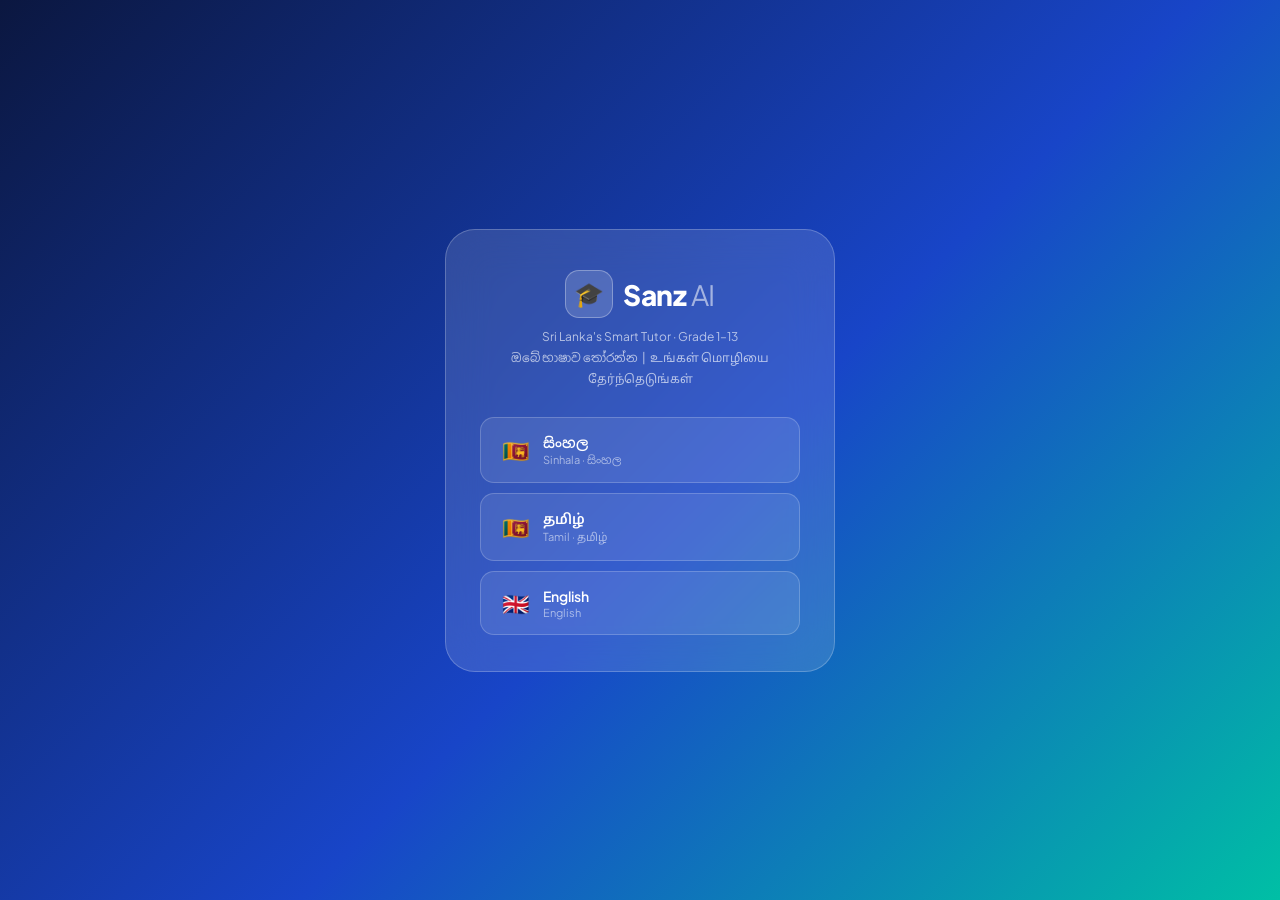
==== commit 9a35aba9: "Update print statement from 'Hello' to 'Goodbye'" ====
--- a/index.html
+++ b/index.html
@@ -9,23 +9,23 @@
 <script defer src="https://cdn.jsdelivr.net/npm/katex@0.16.9/dist/katex.min.js"></script>
 <script defer src="https://cdn.jsdelivr.net/npm/katex@0.16.9/dist/contrib/auto-render.min.js"></script>
 <style>
-:root{
-  --bg:#EEF2FB;--surface:#FFFFFF;--primary:#1845C8;--primary-lt:#2E65F0;
-  --primary-dim:rgba(24,69,200,.08);--accent:#00BFA5;--danger:#EF4444;
-  --text-h:#0B1740;--text-p:#374263;--text-m:#8A9BBE;--border:#D5DFF5;
-  --sh-sm:0 2px 8px rgba(24,69,200,.07);--sh-md:0 6px 24px rgba(24,69,200,.11);--sh-lg:0 16px 48px rgba(24,69,200,.15);
-  --r-sm:10px;--r-md:16px;--r-lg:22px;--r-xl:30px;--sw:280px;
-  --c-pri:#16A34A;--c-sec:#1845C8;--c-al:#7C3AED;
+:root {
+  --bg:#EEF2FB; --surface:#FFFFFF; --primary:#1845C8; --primary-lt:#2E65F0;
+  --primary-dim:rgba(24,69,200,.08); --accent:#00BFA5; --danger:#EF4444;
+  --text-h:#0B1740; --text-p:#374263; --text-m:#8A9BBE; --border:#D5DFF5;
+  --sh-sm:0 2px 8px rgba(24,69,200,.07); --sh-md:0 6px 24px rgba(24,69,200,.11); --sh-lg:0 16px 48px rgba(24,69,200,.15);
+  --r-sm:10px; --r-md:16px; --r-lg:22px; --r-xl:30px; --sw:280px;
+  --c-pri:#16A34A; --c-sec:#1845C8; --c-al:#7C3AED;
   --user-bubble:linear-gradient(135deg,#1845C8,#2E65F0);
   --user-bubble-sh:rgba(24,69,200,.22);
 }
 body.theme-primary{--primary:#16A34A;--primary-lt:#22C55E;--primary-dim:rgba(22,163,74,.08);--bg:#EEFBF3;--border:#C6E9D4;--sh-sm:0 2px 8px rgba(22,163,74,.07);--user-bubble:linear-gradient(135deg,#16A34A,#22C55E);--user-bubble-sh:rgba(22,163,74,.22);}
-body.theme-secondary{--primary:#1845C8;--primary-lt:#2E65F0;--primary-dim:rgba(24,69,200,.08);--bg:#EEF2FB;--border:#D5DFF5;}
-body.theme-al{--primary:#7C3AED;--primary-lt:#8B5CF6;--primary-dim:rgba(124,58,237,.08);--bg:#F3EEFB;--border:#D5CCF5;--user-bubble:linear-gradient(135deg,#7C3AED,#8B5CF6);--user-bubble-sh:rgba(124,58,237,.22);}
+body.theme-secondary{--primary:#1845C8;--primary-lt:#2E65F0;--primary-dim:rgba(24,69,200,.08);--bg:#EEF2FB;--border:#D5DFF5;--sh-sm:0 2px 8px rgba(24,69,200,.07);--user-bubble:linear-gradient(135deg,#1845C8,#2E65F0);--user-bubble-sh:rgba(24,69,200,.22);}
+body.theme-al{--primary:#7C3AED;--primary-lt:#8B5CF6;--primary-dim:rgba(124,58,237,.08);--bg:#F3EEFB;--border:#D5CCF5;--sh-sm:0 2px 8px rgba(124,58,237,.07);--user-bubble:linear-gradient(135deg,#7C3AED,#8B5CF6);--user-bubble-sh:rgba(124,58,237,.22);}
 *{margin:0;padding:0;box-sizing:border-box;}
 html,body{height:100%;overflow:hidden;}
 body{font-family:'Plus Jakarta Sans','Noto Sans Sinhala','Noto Sans Tamil',sans-serif;background:var(--bg);color:var(--text-p);display:flex;}
-::-webkit-scrollbar{width:4px;}::-webkit-scrollbar-track{background:transparent;}::-webkit-scrollbar-thumb{background:var(--border);border-radius:99px;}
+::-webkit-scrollbar{width:4px;} ::-webkit-scrollbar-track{background:transparent;} ::-webkit-scrollbar-thumb{background:var(--border);border-radius:99px;}
 
 /* ═══ LANGUAGE SCREEN ═══ */
 #langScreen{position:fixed;inset:0;z-index:6000;background:linear-gradient(135deg,#0B1740 0%,#1845C8 55%,#00BFA5 100%);display:flex;align-items:center;justify-content:center;}
@@ -33,6 +33,7 @@
 .ls-bub{position:absolute;border-radius:50%;background:rgba(255,255,255,.06);animation:lsFloat linear infinite;}
 @keyframes lsFloat{0%{transform:translateY(110vh) scale(1)}100%{transform:translateY(-140px) scale(1.1)}}
 .ls-card{position:relative;z-index:1;background:rgba(255,255,255,.13);backdrop-filter:blur(22px);border:1px solid rgba(255,255,255,.22);border-radius:30px;padding:40px 34px 36px;width:94%;max-width:390px;text-align:center;animation:slideUp .5s cubic-bezier(.16,1,.3,1);}
+@keyframes slideUp{from{opacity:0;transform:translateY(28px)}to{opacity:1;transform:none}}
 .ls-logo-wrap{display:flex;align-items:center;justify-content:center;gap:10px;margin-bottom:6px;}
 .ls-logo-ic{width:48px;height:48px;border-radius:14px;background:rgba(255,255,255,.15);border:1px solid rgba(255,255,255,.3);display:flex;align-items:center;justify-content:center;font-size:24px;}
 .ls-title{font-size:28px;font-weight:800;color:#fff;letter-spacing:-.5px;}
@@ -42,61 +43,69 @@
 .ls-btn{padding:15px 18px;border:1.5px solid rgba(255,255,255,.2);border-radius:14px;background:rgba(255,255,255,.09);color:#fff;font-family:inherit;font-size:14px;font-weight:600;cursor:pointer;transition:.2s;display:flex;align-items:center;gap:12px;text-align:left;}
 .ls-btn:hover{background:rgba(255,255,255,.22);border-color:rgba(255,255,255,.5);transform:translateX(6px);}
 .ls-flag{font-size:22px;width:32px;text-align:center;flex-shrink:0;}
-.ls-name{flex:1;}
-.ls-native{font-size:11px;opacity:.55;display:block;font-weight:400;margin-top:1px;}
-
-/* ═══ OVERLAYS ═══ */
-.overlay{position:fixed;inset:0;background:rgba(7,14,46,.72);backdrop-filter:blur(14px);z-index:3000;display:flex;align-items:center;justify-content:center;}
-@keyframes fadeIn{from{opacity:0}to{opacity:1}}
-@keyframes slideUp{from{opacity:0;transform:translateY(28px)}to{opacity:1;transform:translateY(0)}}
-.lc{background:#fff;border-radius:var(--r-xl);width:94%;max-width:480px;box-shadow:var(--sh-lg);animation:slideUp .4s cubic-bezier(.16,1,.3,1);overflow:hidden;max-height:95vh;overflow-y:auto;}
-.lc-banner{background:linear-gradient(135deg,#0B1740 0%,#1845C8 60%,#00BFA5 100%);padding:24px 28px 22px;color:#fff;position:relative;overflow:hidden;}
-.lc-banner::after{content:'🎓';font-size:110px;position:absolute;right:-14px;top:-18px;opacity:.09;pointer-events:none;}
-.lc-brand{display:flex;align-items:center;gap:9px;margin-bottom:4px;}
-.lc-brand-ic{width:38px;height:38px;border-radius:10px;background:rgba(255,255,255,.15);display:flex;align-items:center;justify-content:center;font-size:18px;}
-.lc-banner h1{font-size:22px;font-weight:800;letter-spacing:-.3px;}
-.lc-banner h1 span{opacity:.6;font-weight:400;}
-.lc-banner p{font-size:11px;opacity:.65;margin-top:3px;}
-.lc-body{padding:22px 26px 28px;}
+.ls-name{flex:1;} .ls-native{font-size:11px;opacity:.55;display:block;font-weight:400;margin-top:1px;}
+
+/* ═══ SCREENS ═══ */
+.screen{position:fixed;inset:0;z-index:5000;display:none;align-items:center;justify-content:center;background:rgba(7,14,46,.72);backdrop-filter:blur(14px);}
+.screen.show{display:flex;}
+.auth-card{background:#fff;border-radius:var(--r-xl);width:94%;max-width:480px;box-shadow:var(--sh-lg);animation:slideUp .4s cubic-bezier(.16,1,.3,1);overflow:hidden;max-height:95vh;overflow-y:auto;}
+.auth-banner{padding:24px 28px 22px;color:#fff;position:relative;overflow:hidden;}
+.auth-banner.choice{background:linear-gradient(135deg,#0B1740 0%,#1845C8 60%,#00BFA5 100%);}
+.auth-banner.signup{background:linear-gradient(135deg,#064e3b,#059669 60%,#34d399 100%);}
+.auth-banner.login{background:linear-gradient(135deg,#1e1b4b,#4338ca 60%,#818cf8 100%);}
+.auth-banner::after{font-size:110px;position:absolute;right:-14px;top:-18px;opacity:.08;pointer-events:none;}
+.auth-banner.choice::after{content:'🎓';}
+.auth-banner.signup::after{content:'✏️';}
+.auth-banner.login::after{content:'🔐';}
+.auth-brand{display:flex;align-items:center;gap:9px;margin-bottom:4px;}
+.auth-brand-ic{width:38px;height:38px;border-radius:10px;background:rgba(255,255,255,.15);display:flex;align-items:center;justify-content:center;font-size:18px;}
+.auth-banner h1{font-size:22px;font-weight:800;letter-spacing:-.3px;}
+.auth-banner h1 span{opacity:.6;font-weight:400;}
+.auth-banner p{font-size:11px;opacity:.65;margin-top:3px;}
+.auth-body{padding:20px 26px 28px;}
+.choice-wrap{display:flex;flex-direction:column;gap:10px;}
+.choice-btn{width:100%;padding:14px 16px;border:2px solid var(--border);border-radius:14px;background:#fff;font-family:inherit;cursor:pointer;text-align:left;transition:.18s;display:flex;align-items:center;gap:12px;}
+.choice-btn:hover{transform:translateX(4px);}
+.choice-btn.su:hover{border-color:#059669;background:rgba(5,150,105,.05);}
+.choice-btn.li:hover{border-color:var(--primary);background:var(--primary-dim);}
+.choice-btn.gu:hover{border-color:#D97706;background:rgba(217,119,6,.05);}
+.choice-ic{width:38px;height:38px;border-radius:10px;display:flex;align-items:center;justify-content:center;font-size:18px;flex-shrink:0;}
+.choice-ic.su{background:rgba(5,150,105,.1);}
+.choice-ic.li{background:var(--primary-dim);}
+.choice-ic.gu{background:rgba(245,158,11,.1);}
+.choice-tx{flex:1;}
+.choice-title{font-size:13px;font-weight:700;color:var(--text-h);}
+.choice-sub{font-size:10.5px;color:var(--text-m);margin-top:1px;}
 .fg{margin-bottom:14px;}
 .fg label{display:block;font-size:10px;font-weight:800;text-transform:uppercase;letter-spacing:.6px;color:var(--text-m);margin-bottom:6px;}
-.fg input{width:100%;padding:11px 14px;border:1.5px solid var(--border);border-radius:var(--r-sm);font-family:inherit;font-size:13.5px;color:var(--text-h);outline:none;transition:.2s;}
-.fg input:focus{border-color:var(--primary);box-shadow:0 0 0 3px var(--primary-dim);}
-.fg input.err{border-color:var(--danger);box-shadow:0 0 0 3px rgba(239,68,68,.1);}
+.fg input,.fg select{width:100%;padding:11px 14px;border:1.5px solid var(--border);border-radius:var(--r-sm);font-family:inherit;font-size:13.5px;color:var(--text-h);outline:none;transition:.2s;background:#fff;}
+.fg input:focus,.fg select:focus{border-color:var(--primary);box-shadow:0 0 0 3px var(--primary-dim);}
+.fg-row{display:grid;grid-template-columns:1fr 1fr;gap:10px;}
 .pw-wrap{position:relative;}
 .pw-wrap input{padding-right:40px;}
 .pw-eye{position:absolute;right:11px;top:50%;transform:translateY(-50%);background:none;border:none;cursor:pointer;font-size:15px;color:var(--text-m);}
-.pw-err{font-size:11px;color:var(--danger);margin-top:5px;display:none;font-weight:600;}
-.pw-err.show{display:block;}
-.login-btn{width:100%;padding:13px;margin-top:6px;background:linear-gradient(135deg,var(--primary),var(--primary-lt));color:#fff;border:none;border-radius:var(--r-sm);font-family:inherit;font-size:14px;font-weight:700;cursor:pointer;box-shadow:0 4px 16px var(--primary-dim);transition:.15s;letter-spacing:.2px;}
-.login-btn:hover{transform:translateY(-2px);}
-.login-btn:disabled{opacity:.5;cursor:not-allowed;transform:none;}
-
-/* ═══ PARENT LOGIN ═══ */
-#parentLoginOverlay{display:none;}
-.switch-link{text-align:center;margin-top:14px;font-size:11px;color:var(--text-m);}
-.switch-link a{color:var(--primary);font-weight:700;cursor:pointer;text-decoration:none;}
-.switch-link a:hover{text-decoration:underline;}
-
-/* ═══ CHILD SELECT ═══ */
-#childSelectOverlay{display:none;}
-.child-grid{display:grid;grid-template-columns:1fr 1fr;gap:10px;margin:6px 0 14px;}
-.child-card{border:2px solid var(--border);border-radius:var(--r-md);padding:16px;text-align:center;cursor:pointer;transition:.2s;background:#fff;}
-.child-card:hover{border-color:var(--primary);background:var(--primary-dim);transform:translateY(-2px);}
-.child-card.selected{border-color:var(--primary);background:var(--primary-dim);}
-.child-av{width:44px;height:44px;border-radius:12px;background:var(--primary-dim);color:var(--primary);font-size:20px;display:flex;align-items:center;justify-content:center;margin:0 auto 8px;}
-.child-name{font-size:13px;font-weight:700;color:var(--text-h);}
-.child-grade{font-size:10px;color:var(--text-m);}
-.child-school{font-size:10px;color:var(--text-m);margin-top:2px;white-space:nowrap;overflow:hidden;text-overflow:ellipsis;}
-.child-tok{font-size:9px;color:var(--accent);font-weight:600;margin-top:4px;}
-.add-child-btn{border:2px dashed var(--border);border-radius:var(--r-md);padding:16px;text-align:center;cursor:pointer;transition:.2s;color:var(--text-m);font-size:12px;font-weight:600;}
-.add-child-btn:hover{border-color:var(--primary);color:var(--primary);}
-.parent-info-bar{background:var(--primary-dim);border-radius:var(--r-sm);padding:10px 14px;display:flex;align-items:center;justify-content:space-between;margin-bottom:14px;font-size:11px;}
-.pi-name{font-weight:700;color:var(--primary);}
-.pi-plan{background:var(--primary);color:#fff;padding:2px 8px;border-radius:99px;font-size:9px;font-weight:700;}
-
-/* GRADE SECTION */
-.grade-section{margin-bottom:16px;}
+.form-err{font-size:11px;color:var(--danger);margin-bottom:8px;font-weight:600;display:none;background:rgba(239,68,68,.06);border-radius:8px;padding:8px 12px;}
+.form-err.show{display:block;}
+.auth-btn{width:100%;padding:13px;margin-top:4px;color:#fff;border:none;border-radius:var(--r-sm);font-family:inherit;font-size:14px;font-weight:700;cursor:pointer;transition:.15s;}
+.auth-btn:hover{transform:translateY(-2px);}
+.auth-btn:disabled{opacity:.5;cursor:not-allowed;transform:none;}
+.auth-btn.green{background:linear-gradient(135deg,#059669,#34d399);}
+.auth-btn.blue{background:linear-gradient(135deg,var(--primary),var(--primary-lt));}
+.back-link{text-align:center;margin-top:12px;font-size:11px;color:var(--text-m);}
+.back-link a{color:var(--primary);font-weight:700;cursor:pointer;}
+.success-wrap{text-align:center;padding:8px 0 16px;}
+.success-ic{width:64px;height:64px;border-radius:18px;background:rgba(5,150,105,.1);display:flex;align-items:center;justify-content:center;font-size:32px;margin:0 auto 14px;}
+.success-wrap h3{font-size:16px;font-weight:800;color:var(--text-h);margin-bottom:6px;}
+.success-wrap p{font-size:12px;color:var(--text-m);line-height:1.7;margin-bottom:14px;}
+.cred-box{background:var(--bg);border:2px solid var(--border);border-radius:12px;padding:14px 16px;text-align:left;margin-bottom:14px;}
+.cred-row{display:flex;align-items:center;justify-content:space-between;padding:6px 0;border-bottom:1px solid var(--border);}
+.cred-row:last-child{border-bottom:none;}
+.cred-lbl{font-size:10px;color:var(--text-m);font-weight:700;text-transform:uppercase;}
+.cred-val{font-size:13px;font-weight:700;color:var(--text-h);}
+.cred-val.pw{font-family:monospace;background:var(--primary-dim);color:var(--primary);padding:2px 8px;border-radius:6px;letter-spacing:1px;}
+.warn-note{background:rgba(245,158,11,.08);border:1.5px solid rgba(245,158,11,.25);border-radius:10px;padding:10px 12px;font-size:11px;color:#92400E;line-height:1.6;margin-bottom:14px;}
+
+/* ═══ GRADE SECTION ═══ */
 .grade-tabs{display:flex;gap:6px;margin-bottom:10px;}
 .grade-tab{flex:1;padding:8px 4px;border:1.5px solid var(--border);border-radius:9px;background:transparent;cursor:pointer;font-family:inherit;font-size:10px;font-weight:700;color:var(--text-m);text-align:center;transition:.15s;line-height:1.5;}
 .grade-tab.active-p{border-color:var(--c-pri);background:rgba(22,163,74,.08);color:var(--c-pri);}
@@ -105,7 +114,7 @@
 .grade-panel{display:none;padding:2px 0 6px;}
 .grade-panel.show{display:block;}
 .grade-btns-p{display:flex;gap:8px;flex-wrap:wrap;}
-.gb-p{min-width:52px;height:52px;border-radius:14px;border:2.5px solid var(--border);background:#fff;font-family:inherit;cursor:pointer;transition:.2s;display:flex;flex-direction:column;align-items:center;justify-content:center;gap:1px;padding:4px 8px;}
+.gb-p{min-width:52px;height:52px;border-radius:14px;border:2.5px solid var(--border);background:#fff;font-family:inherit;font-size:17px;font-weight:800;color:var(--text-m);cursor:pointer;transition:.2s;display:flex;flex-direction:column;align-items:center;justify-content:center;gap:1px;}
 .gb-p .gb-num{font-size:17px;font-weight:800;line-height:1;}
 .gb-p .gb-ico{font-size:14px;line-height:1;}
 .gb-p:hover{transform:translateY(-3px) scale(1.06);}
@@ -117,16 +126,18 @@
 .gb.sel-a{border-color:var(--c-al);background:var(--c-al);color:#fff;}
 .grade-lbl-row{font-size:10px;color:var(--text-m);margin-top:9px;font-weight:600;display:flex;align-items:center;gap:6px;}
 .grade-dot{width:7px;height:7px;border-radius:50%;flex-shrink:0;}
+.creator-banner{display:none;margin-bottom:13px;border-radius:var(--r-md);padding:13px 15px;font-size:12.5px;font-weight:600;line-height:1.7;text-align:center;position:relative;overflow:hidden;}
+.creator-banner.show{display:block;}
+.creator-banner.type-sanz{background:linear-gradient(135deg,#0B1740,#1845C8);color:#fff;}
+.creator-banner.type-sanduni{background:linear-gradient(135deg,#7C3AED,#a855f7);color:#fff;}
 
 /* ═══ SIDEBAR ═══ */
 .sidebar{width:var(--sw);background:var(--surface);border-right:1px solid var(--border);display:flex;flex-direction:column;overflow:hidden;flex-shrink:0;box-shadow:2px 0 12px rgba(24,69,200,.05);}
 .sb-hd{padding:16px 14px 12px;border-bottom:1px solid var(--border);flex-shrink:0;}
 .sb-logo{display:flex;align-items:center;gap:9px;margin-bottom:5px;}
 .sb-li{width:35px;height:35px;border-radius:10px;background:linear-gradient(135deg,var(--primary),var(--primary-lt));display:flex;align-items:center;justify-content:center;font-size:16px;color:#fff;flex-shrink:0;}
-.sb-logo h2{font-size:16px;font-weight:800;color:var(--text-h);letter-spacing:-.2px;}
-.sb-logo h2 span{color:var(--primary);}
-.sb-meta{font-size:11px;color:var(--text-m);}
-.sb-meta b{color:var(--primary);}
+.sb-logo h2{font-size:16px;font-weight:800;color:var(--text-h);letter-spacing:-.2px;} .sb-logo h2 span{color:var(--primary);}
+.sb-meta{font-size:11px;color:var(--text-m);} .sb-meta b{color:var(--primary);}
 .sb-cat{display:inline-flex;align-items:center;gap:4px;padding:3px 9px;border-radius:99px;font-size:9.5px;font-weight:700;margin-top:7px;border:1.5px solid;}
 .sb-cat.p{color:var(--c-pri);border-color:rgba(22,163,74,.25);background:rgba(22,163,74,.07);}
 .sb-cat.s{color:var(--c-sec);border-color:rgba(24,69,200,.2);background:var(--primary-dim);}
@@ -139,16 +150,15 @@
 .st-btn.active{background:rgba(124,58,237,.08);border-color:var(--c-al);}
 .st-ico{width:26px;height:26px;border-radius:6px;background:var(--primary-dim);display:flex;align-items:center;justify-content:center;font-size:13px;flex-shrink:0;}
 .st-btn.active .st-ico{background:rgba(124,58,237,.15);}
-.st-nm{font-size:12px;font-weight:600;color:var(--text-h);}
-.st-btn.active .st-nm{color:var(--c-al);}
+.st-nm{font-size:12px;font-weight:600;color:var(--text-h);} .st-btn.active .st-nm{color:var(--c-al);}
 .st-lc{font-size:10px;color:var(--text-m);}
 .sb-sec{font-size:9px;font-weight:800;letter-spacing:.6px;text-transform:uppercase;color:var(--text-m);padding:10px 14px 5px;flex-shrink:0;}
 .sb-nav{flex:1;overflow-y:auto;padding:0 9px 9px;}
 .sbj{width:100%;background:transparent;border:1.5px solid transparent;border-radius:var(--r-sm);padding:8px 9px;display:flex;align-items:center;gap:8px;cursor:pointer;text-align:left;font-family:inherit;transition:.15s;margin-bottom:2px;}
 .sbj-ic{width:30px;height:30px;border-radius:7px;background:var(--primary-dim);display:flex;align-items:center;justify-content:center;font-size:14px;flex-shrink:0;transition:.15s;}
 .sbj-tx{flex:1;min-width:0;}
-.sbj-en{font-size:12px;font-weight:600;color:var(--text-h);white-space:nowrap;overflow:hidden;text-overflow:ellipsis;}
-.sbj-lc{font-size:10px;color:var(--text-m);white-space:nowrap;overflow:hidden;text-overflow:ellipsis;}
+.sbj-en{font-size:12px;font-weight:600;color:var(--text-h);}
+.sbj-lc{font-size:10px;color:var(--text-m);}
 .sbj:hover{background:var(--primary-dim);}
 .sbj.active{background:var(--primary-dim);border-color:var(--primary);}
 .sbj.active .sbj-en{color:var(--primary);}
@@ -183,13 +193,11 @@
 .wc-card p{font-size:12.5px;color:var(--text-m);line-height:1.75;}
 .wc-chips{display:flex;flex-wrap:wrap;gap:6px;margin-top:13px;justify-content:center;}
 .wc-chip{background:var(--primary-dim);color:var(--primary);border:1px solid rgba(24,69,200,.15);border-radius:99px;padding:5px 12px;font-size:10.5px;font-weight:600;}
-
-/* MESSAGES */
 .mw{display:flex;gap:8px;animation:msgIn .35s cubic-bezier(.16,1,.3,1);}
 @keyframes msgIn{from{opacity:0;transform:translateY(12px)}to{opacity:1;transform:translateY(0)}}
 .mw.user{flex-direction:row-reverse;}
 .mav{width:32px;height:32px;border-radius:9px;display:flex;align-items:center;justify-content:center;font-size:14px;flex-shrink:0;align-self:flex-start;margin-top:2px;}
-.mw.ai .mav{background:linear-gradient(135deg,var(--primary),var(--primary-lt));color:#fff;}
+.mw.ai .mav{background:linear-gradient(135deg,var(--primary),var(--primary-lt));color:#fff;box-shadow:0 3px 10px var(--primary-dim);}
 .mw.user .mav{background:var(--user-bubble);color:#fff;}
 .mbody{display:flex;flex-direction:column;gap:6px;max-width:78%;min-width:0;}
 .mw.user .mbody{align-items:flex-end;}
@@ -197,9 +205,8 @@
 .mw.ai .mbub{background:var(--surface);color:var(--text-h);border:1px solid var(--border);border-top-left-radius:4px;box-shadow:var(--sh-sm);}
 .mw.user .mbub{background:var(--user-bubble);color:#fff;border-top-right-radius:4px;box-shadow:0 4px 14px var(--user-bubble-sh);}
 .mbub h1,.mbub h2,.mbub h3{color:var(--text-h);margin:10px 0 5px;font-weight:700;}
-.mbub p{margin:4px 0;}
-.mbub ul,.mbub ol{padding-left:18px;margin:5px 0;}
-.mbub li{margin:3px 0;}
+.mbub h1{font-size:15px;} .mbub h2{font-size:14px;} .mbub h3{font-size:13.5px;}
+.mbub p{margin:4px 0;} .mbub ul,.mbub ol{padding-left:18px;margin:5px 0;} .mbub li{margin:3px 0;}
 .mbub strong{color:var(--primary);font-weight:700;}
 .mbub code{background:var(--primary-dim);color:var(--primary);padding:2px 6px;border-radius:5px;font-size:11.5px;}
 .mbub pre{background:#f0f4ff;border-radius:9px;padding:10px;overflow-x:auto;margin:7px 0;}
@@ -207,32 +214,80 @@
 .mbub table{border-collapse:collapse;width:100%;margin:7px 0;font-size:12px;}
 .mbub th,.mbub td{border:1px solid var(--border);padding:6px 9px;}
 .mbub th{background:var(--primary-dim);color:var(--primary);font-weight:700;}
-.m-graph{max-width:100%;border-radius:var(--r-md);border:1px solid var(--border);margin-top:8px;}
+.m-graph{max-width:100%;border-radius:var(--r-md);border:1px solid var(--border);margin-top:8px;box-shadow:var(--sh-sm);}
 .macts{display:flex;gap:5px;flex-wrap:wrap;align-items:center;}
 .mact{background:var(--primary-dim);border:1px solid var(--border);color:var(--primary);padding:3px 10px;border-radius:99px;font-family:inherit;font-size:10.5px;font-weight:600;cursor:pointer;transition:.15s;}
 .mact:hover{background:var(--primary);color:#fff;border-color:var(--primary);}
+.mact.read{background:rgba(0,191,165,.08);border-color:rgba(0,191,165,.25);color:#007f6e;}
+.mact.read:hover{background:#007f6e;color:#fff;border-color:#007f6e;}
+
+/* ═══ READ PAGE ═══ */
+#readPage{position:fixed;inset:0;z-index:7000;display:none;flex-direction:column;}
+#readPage.open{display:flex;}
+.rp-bar{padding:12px 16px;background:#fff;border-bottom:1px solid var(--border);display:flex;align-items:center;gap:10px;flex-shrink:0;box-shadow:0 2px 8px rgba(24,69,200,.06);}
+.rp-back{width:36px;height:36px;border-radius:10px;border:1.5px solid var(--border);background:#fff;display:flex;align-items:center;justify-content:center;font-size:18px;cursor:pointer;flex-shrink:0;transition:.15s;}
+.rp-back:hover{border-color:var(--primary);background:var(--primary-dim);}
+.rp-title{flex:1;font-size:13px;font-weight:700;color:var(--text-h);}
+.rp-actions{display:flex;gap:5px;align-items:center;}
+.rp-btn{padding:5px 11px;border-radius:99px;border:1.5px solid var(--border);background:#fff;font-family:inherit;font-size:10.5px;font-weight:700;cursor:pointer;color:var(--text-m);transition:.15s;}
+.rp-btn:hover{border-color:var(--primary);color:var(--primary);background:var(--primary-dim);}
+.rp-progress{height:3px;background:var(--primary);width:0%;transition:width .1s;flex-shrink:0;}
+.rp-content{flex:1;overflow-y:auto;padding:28px 20px 60px;max-width:700px;margin:0 auto;width:100%;}
+.rp-content h1,.rp-content h2,.rp-content h3{color:var(--text-h);margin:18px 0 8px;font-weight:700;line-height:1.4;}
+.rp-content h1{font-size:22px;} .rp-content h2{font-size:19px;} .rp-content h3{font-size:17px;}
+.rp-content p{margin:8px 0;line-height:2;}
+.rp-content ul,.rp-content ol{padding-left:22px;margin:8px 0;}
+.rp-content li{margin:6px 0;line-height:1.9;}
+.rp-content strong{color:var(--primary);font-weight:700;}
+.rp-content code{background:var(--primary-dim);color:var(--primary);padding:2px 7px;border-radius:6px;}
+.rp-content pre{background:#f0f4ff;border-radius:12px;padding:14px;overflow-x:auto;margin:10px 0;}
+.rp-content blockquote{border-left:4px solid var(--primary);padding:8px 14px;color:var(--text-m);margin:10px 0;background:var(--primary-dim);border-radius:0 10px 10px 0;}
+.rp-content table{border-collapse:collapse;width:100%;margin:10px 0;}
+.rp-content th,.rp-content td{border:1px solid var(--border);padding:9px 13px;}
+.rp-content th{background:var(--primary-dim);color:var(--primary);font-weight:700;}
+.rp-content img{max-width:100%;border-radius:12px;margin:10px 0;}
+/* font sizes */
+#readPage.fs-sm .rp-content{font-size:14px;}
+#readPage.fs-md .rp-content{font-size:16px;}
+#readPage.fs-lg .rp-content{font-size:19px;}
+#readPage.fs-xl .rp-content{font-size:22px;}
+/* themes */
+#readPage.th-white{background:#FAFBFF;}
+#readPage.th-cream{background:#FBF8F1;}
+#readPage.th-dark{background:#1a1a2e;}
+#readPage.th-dark .rp-bar{background:#12122a;border-color:rgba(255,255,255,.1);}
+#readPage.th-dark .rp-title{color:#e0e0ee;}
+#readPage.th-dark .rp-back{background:#12122a;border-color:rgba(255,255,255,.15);color:#9090c0;}
+#readPage.th-dark .rp-btn{background:#12122a;border-color:rgba(255,255,255,.15);color:#9090c0;}
+#readPage.th-dark .rp-content{color:#c8c8de;}
+#readPage.th-dark .rp-content h1,#readPage.th-dark .rp-content h2,#readPage.th-dark .rp-content h3{color:#e0e0ee;}
+#readPage.th-dark .rp-content code{background:rgba(79,110,247,.2);color:#8ba4ff;}
+#readPage.th-dark .rp-content pre{background:#0d0d20;}
+#readPage.th-dark .rp-content blockquote{background:rgba(79,110,247,.08);}
+#readPage.th-dark .rp-content th{background:rgba(79,110,247,.15);color:#8ba4ff;}
 
 /* REACTIONS */
 .reactions-wrap{display:flex;flex-direction:column;gap:4px;}
 .react-label-row{font-size:10px;color:var(--text-m);font-weight:600;padding-left:2px;}
 .react-row{display:flex;gap:5px;align-items:center;flex-wrap:wrap;}
-.react-btn{background:rgba(255,255,255,.95);border:1.5px solid var(--border);border-radius:99px;padding:5px 13px;cursor:pointer;font-size:14px;transition:.2s;display:flex;align-items:center;gap:5px;font-family:inherit;}
+.react-btn{background:rgba(255,255,255,.95);border:1.5px solid var(--border);border-radius:99px;padding:5px 13px;cursor:pointer;font-size:14px;transition:.2s;display:flex;align-items:center;gap:5px;font-family:inherit;backdrop-filter:blur(4px);}
 .react-btn .react-txt{font-size:10.5px;font-weight:700;color:var(--text-m);}
-.react-btn:hover{transform:scale(1.1);border-color:var(--primary);}
-.react-btn.reacted{border-color:var(--primary);background:var(--primary-dim);}
+.react-btn:hover{transform:scale(1.1);border-color:var(--primary);background:#fff;box-shadow:var(--sh-sm);}
+.react-btn.reacted{border-color:var(--primary);background:var(--primary-dim);box-shadow:0 0 0 2px var(--primary-dim);}
 .react-btn.reacted .react-txt{color:var(--primary);}
 .react-btn.reacted-bad{border-color:var(--danger);background:rgba(239,68,68,.06);}
 .react-btn.reacted-bad .react-txt{color:var(--danger);}
 .react-count{font-size:10px;font-weight:700;color:var(--text-m);}
+.react-btn.reacted .react-count{color:var(--primary);}
+.react-btn.reacted-bad .react-count{color:var(--danger);}
 @keyframes reactPop{0%{transform:scale(1)}40%{transform:scale(1.45)}70%{transform:scale(.92)}100%{transform:scale(1)}}
 .react-pop{animation:reactPop .35s cubic-bezier(.16,1,.3,1);}
 
 /* TYPING */
 .ty-w{display:flex;gap:8px;align-items:center;}
-.ty-b{background:var(--surface);border:1px solid var(--border);border-radius:var(--r-md);border-top-left-radius:4px;padding:12px 16px;display:flex;gap:5px;align-items:center;}
+.ty-b{background:var(--surface);border:1px solid var(--border);border-radius:var(--r-md);border-top-left-radius:4px;padding:12px 16px;display:flex;gap:5px;align-items:center;box-shadow:var(--sh-sm);}
 .td{width:7px;height:7px;border-radius:50%;background:var(--primary);animation:tdot 1.2s infinite;}
-.td:nth-child(2){animation-delay:.2s;}
-.td:nth-child(3){animation-delay:.4s;}
+.td:nth-child(2){animation-delay:.2s;} .td:nth-child(3){animation-delay:.4s;}
 @keyframes tdot{0%,60%,100%{transform:translateY(0);opacity:.4}30%{transform:translateY(-6px);opacity:1}}
 
 /* INPUT */
@@ -252,20 +307,15 @@
 .bic:hover{border-color:var(--primary);color:var(--primary);}
 .bic.rec{border-color:var(--danger);color:var(--danger);background:rgba(239,68,68,.07);animation:pulse 1s infinite;}
 @keyframes pulse{0%,100%{box-shadow:0 0 0 0 rgba(239,68,68,.3)}50%{box-shadow:0 0 0 5px rgba(239,68,68,0)}}
-.bsend{width:38px;height:38px;border-radius:10px;background:linear-gradient(135deg,var(--primary),var(--primary-lt));color:#fff;border:none;font-size:15px;display:flex;align-items:center;justify-content:center;cursor:pointer;flex-shrink:0;transition:.15s;}
-.bsend:hover{transform:scale(1.06);}
-.bsend:disabled{opacity:.45;cursor:not-allowed;transform:none;}
+.bsend{width:38px;height:38px;border-radius:10px;background:linear-gradient(135deg,var(--primary),var(--primary-lt));color:#fff;border:none;font-size:15px;display:flex;align-items:center;justify-content:center;cursor:pointer;flex-shrink:0;box-shadow:0 3px 12px var(--primary-dim);transition:.15s;}
+.bsend:hover{transform:scale(1.06);} .bsend:active{transform:scale(.95);} .bsend:disabled{opacity:.45;cursor:not-allowed;transform:none;}
 .feat-bar{display:flex;gap:4px;flex-wrap:wrap;align-items:center;}
 .feat-btn{padding:4px 10px;border-radius:99px;border:1.5px solid var(--border);background:var(--surface);font-family:inherit;font-size:10px;font-weight:700;cursor:pointer;transition:.18s;color:var(--text-m);display:flex;align-items:center;gap:3px;white-space:nowrap;}
 .feat-btn:hover{border-color:var(--primary);color:var(--primary);background:var(--primary-dim);}
 .feat-btn.quiz{border-color:rgba(245,158,11,.25);color:#B45309;}
-.feat-btn.quiz:hover{background:rgba(245,158,11,.1);border-color:#F59E0B;}
 .feat-btn.lb{border-color:rgba(124,58,237,.2);color:var(--c-al);}
-.feat-btn.lb:hover{background:rgba(124,58,237,.08);border-color:var(--c-al);}
 .feat-btn.img{border-color:rgba(0,191,165,.25);color:#007f6e;}
-.feat-btn.img:hover{background:rgba(0,191,165,.08);border-color:var(--accent);}
 .feat-btn.fb{border-color:rgba(239,68,68,.2);color:var(--danger);}
-.feat-btn.fb:hover{background:rgba(239,68,68,.06);border-color:var(--danger);}
 
 /* SLIDE PANELS */
 .slide-panel{position:fixed;bottom:0;left:0;right:0;z-index:5000;background:var(--surface);border-top:1px solid var(--border);border-radius:var(--r-lg) var(--r-lg) 0 0;box-shadow:0 -8px 40px rgba(24,69,200,.15);max-height:75vh;overflow-y:auto;transform:translateY(100%);transition:transform .3s cubic-bezier(.16,1,.3,1);padding:0;}
@@ -273,7 +323,6 @@
 .sp-head{display:flex;align-items:center;justify-content:space-between;padding:14px 18px;border-bottom:1px solid var(--border);position:sticky;top:0;background:var(--surface);z-index:1;}
 .sp-head h3{font-size:14px;font-weight:700;color:var(--text-h);}
 .sp-close{background:none;border:none;font-size:18px;cursor:pointer;color:var(--text-m);padding:4px 8px;border-radius:8px;}
-.sp-close:hover{background:var(--bg);color:var(--text-h);}
 .sp-body{padding:16px 18px;}
 .sp-overlay{position:fixed;inset:0;z-index:4999;background:rgba(7,14,46,.4);backdrop-filter:blur(4px);opacity:0;pointer-events:none;transition:opacity .25s;}
 .sp-overlay.open{opacity:1;pointer-events:all;}
@@ -295,8 +344,6 @@
 .qz-circle.great{border-color:#16A34A;background:rgba(22,163,74,.08);}
 .qz-circle.ok{border-color:var(--primary);background:var(--primary-dim);}
 .qz-circle.low{border-color:var(--danger);background:rgba(239,68,68,.06);}
-.qz-pct{font-size:24px;line-height:1;}
-.qz-sc{font-size:10px;color:var(--text-m);}
 .xp-pill{display:inline-flex;align-items:center;gap:4px;background:rgba(245,158,11,.1);border:1.5px solid rgba(245,158,11,.3);color:#B45309;padding:5px 14px;border-radius:99px;font-weight:800;font-size:12px;margin:8px 0;}
 .qz-review{text-align:left;margin-top:14px;}
 .qz-rev-item{padding:8px 12px;border:1px solid var(--border);border-radius:8px;margin-bottom:5px;font-size:11px;}
@@ -314,27 +361,20 @@
 .lb-name{flex:1;font-size:12px;font-weight:600;color:var(--text-h);}
 .lb-xp{font-size:12px;font-weight:800;color:#B45309;}
 .lb-you{background:var(--primary-dim);border-radius:8px;padding:2px 6px;}
-
-/* IMAGE GEN */
 .ig-input{display:flex;gap:7px;margin-bottom:12px;}
 .ig-inp{flex:1;padding:9px 12px;border:1.5px solid var(--border);border-radius:var(--r-sm);font-family:inherit;font-size:12px;color:var(--text-h);outline:none;}
 .ig-inp:focus{border-color:var(--primary);}
 .ig-btn{padding:9px 16px;background:linear-gradient(135deg,var(--accent),#00897B);color:#fff;border:none;border-radius:var(--r-sm);font-family:inherit;font-size:12px;font-weight:700;cursor:pointer;}
-.ig-result{text-align:center;}
 .ig-result img{max-width:100%;border-radius:var(--r-md);border:1px solid var(--border);margin-top:8px;}
-
-/* FEEDBACK */
 .fb-stars{display:flex;gap:6px;justify-content:center;margin:12px 0;}
 .fb-star{font-size:28px;cursor:pointer;transition:.15s;filter:grayscale(1) opacity(.35);}
 .fb-star:hover,.fb-star.lit{filter:none;transform:scale(1.15);}
 .fb-msg{width:100%;padding:10px 12px;border:1.5px solid var(--border);border-radius:var(--r-sm);font-family:inherit;font-size:12px;color:var(--text-h);outline:none;resize:none;min-height:60px;margin:8px 0;}
 .fb-submit{width:100%;padding:10px;background:var(--primary);color:#fff;border:none;border-radius:var(--r-sm);font-family:inherit;font-size:13px;font-weight:700;cursor:pointer;}
-
-/* TOAST */
 .toast{position:fixed;bottom:20px;left:50%;transform:translateX(-50%) translateY(18px);background:#0f172a;color:#fff;padding:9px 17px;border-radius:99px;font-size:12px;font-weight:600;z-index:8000;opacity:0;transition:opacity .25s,transform .25s;pointer-events:none;white-space:nowrap;}
 .toast.show{opacity:1;transform:translateX(-50%) translateY(0);}
-
-@media(max-width:680px){.sidebar{display:none;}.chat-area{padding:12px 10px;}.topbar{padding:10px 12px;}.input-area{padding:9px 10px;}.mbody{max-width:92%;}.slide-panel{max-height:85vh;}.child-grid{grid-template-columns:1fr;}}
+@keyframes shake{0%,100%{transform:translateX(0)}20%{transform:translateX(-8px)}40%{transform:translateX(8px)}60%{transform:translateX(-5px)}80%{transform:translateX(5px)}}
+@media(max-width:680px){.sidebar{display:none;}.chat-area{padding:12px 10px;}.topbar{padding:10px 12px;}.input-area{padding:9px 10px;}.mbody{max-width:92%;}.slide-panel{max-height:85vh;}.fg-row{grid-template-columns:1fr;}}
 </style>
 </head>
 <body>
@@ -343,89 +383,120 @@
 <div id="langScreen">
   <div class="ls-bubbles" id="lsBubbles"></div>
   <div class="ls-card">
-    <div class="ls-logo-wrap">
-      <div class="ls-logo-ic">🎓</div>
-      <div class="ls-title">Sanz <span>AI</span></div>
-    </div>
+    <div class="ls-logo-wrap"><div class="ls-logo-ic">🎓</div><div class="ls-title">Sanz <span>AI</span></div></div>
     <div class="ls-sub">Sri Lanka's Smart Tutor · Grade 1–13<br>ඔබේ භාෂාව තෝරන්න &nbsp;|&nbsp; உங்கள் மொழியை தேர்ந்தெடுங்கள்</div>
     <div class="ls-btns">
-      <button class="ls-btn" onclick="chooseLang('si')"><span class="ls-flag">🇱🇰</span><span class="ls-name">සිංහල<span class="ls-native">Sinhala</span></span></button>
-      <button class="ls-btn" onclick="chooseLang('ta')"><span class="ls-flag">🇱🇰</span><span class="ls-name">தமிழ்<span class="ls-native">Tamil</span></span></button>
+      <button class="ls-btn" onclick="chooseLang('si')"><span class="ls-flag">🇱🇰</span><span class="ls-name">සිංහල<span class="ls-native">Sinhala · සිංහල</span></span></button>
+      <button class="ls-btn" onclick="chooseLang('ta')"><span class="ls-flag">🇱🇰</span><span class="ls-name">தமிழ்<span class="ls-native">Tamil · தமிழ்</span></span></button>
       <button class="ls-btn" onclick="chooseLang('en')"><span class="ls-flag">🇬🇧</span><span class="ls-name">English<span class="ls-native">English</span></span></button>
     </div>
   </div>
 </div>
 
-<!-- PARENT LOGIN -->
-<div class="overlay" id="parentLoginOverlay">
-  <div class="lc">
-    <div class="lc-banner">
-      <div class="lc-brand"><div class="lc-brand-ic">👪</div><h1>Parent <span>Login</span></h1></div>
-      <p id="plSub">ඔබේ email සහ password ඇතුළත් කරන්න</p>
-    </div>
-    <div class="lc-body">
-      <div class="fg"><label id="plLblEmail">Parent Email</label><input type="email" id="plEmail" placeholder="parent@gmail.com" onkeydown="if(event.key==='Enter')document.getElementById('plPass').focus()"></div>
-      <div class="fg"><label id="plLblPass">Password</label>
-        <div class="pw-wrap">
-          <input type="password" id="plPass" placeholder="••••••••" onkeydown="if(event.key==='Enter')doParentLogin()">
-          <button class="pw-eye" onclick="toggleEye2()">👁</button>
-        </div>
-        <div class="pw-err" id="plErr"></div>
+<!-- SCREEN 2: CHOICE -->
+<div class="screen" id="scrChoice">
+  <div class="auth-card">
+    <div class="auth-banner choice">
+      <div class="auth-brand"><div class="auth-brand-ic">🎓</div><h1>Sanz <span>AI</span></h1></div>
+      <p id="choiceSub">ඔබේ account ෙකෙ login කරන්න හෝ නව account හදන්න</p>
+    </div>
+    <div class="auth-body">
+      <div class="choice-wrap">
+        <button class="choice-btn su" onclick="showScreen('scrSignup')">
+          <div class="choice-ic su">✏️</div>
+          <div class="choice-tx"><div class="choice-title" id="c1t">Sign Up</div><div class="choice-sub" id="c1s">නව account හදන්න</div></div>
+          <span style="color:var(--text-m);font-size:18px">›</span>
+        </button>
+        <button class="choice-btn li" onclick="showScreen('scrLogin')">
+          <div class="choice-ic li">🔐</div>
+          <div class="choice-tx"><div class="choice-title" id="c2t">Sign In</div><div class="choice-sub" id="c2s">Account ෙකෙ login කරන්න</div></div>
+          <span style="color:var(--text-m);font-size:18px">›</span>
+        </button>
+        <button class="choice-btn gu" onclick="guestMode()">
+          <div class="choice-ic gu">👤</div>
+          <div class="choice-tx"><div class="choice-title" id="c3t">Guest</div><div class="choice-sub" id="c3s">Account නැතිව continue</div></div>
+          <span style="color:var(--text-m);font-size:18px">›</span>
+        </button>
       </div>
-      <button class="login-btn" id="plBtn" onclick="doParentLogin()">🔐 Login</button>
-      <div class="switch-link"><a onclick="showStudentLogin()">👤 Student direct login →</a></div>
     </div>
   </div>
 </div>
 
-<!-- STUDENT LOGIN (direct — legacy) -->
-<div class="overlay" id="loginOverlay" style="display:none;">
-  <div class="lc">
-    <div class="lc-banner">
-      <div class="lc-brand"><div class="lc-brand-ic">🎓</div><h1>Sanz <span>AI</span></h1></div>
-      <p id="lcSub">Sri Lanka's Smart Multi-Language Tutor · Grade 1–13</p>
-    </div>
-    <div class="lc-body">
-      <div class="fg"><label id="lblName">ඔබේ නම</label><input type="text" id="nameInp" placeholder="e.g. Kasun / Amali" onkeydown="if(event.key==='Enter')document.getElementById('passInp').focus()"></div>
-      <div class="fg"><label id="lblPass">මුරපදය</label>
-        <div class="pw-wrap">
-          <input type="password" id="passInp" placeholder="••••••••" onkeydown="if(event.key==='Enter')tryLogin()">
-          <button class="pw-eye" onclick="toggleEye()">👁</button>
+<!-- SCREEN 3: SIGN UP -->
+<div class="screen" id="scrSignup">
+  <div class="auth-card">
+    <div class="auth-banner signup">
+      <div class="auth-brand"><div class="auth-brand-ic">✏️</div><h1 id="suTitle">Sign Up</h1></div>
+      <p id="suSub">නව account හදන්න</p>
+    </div>
+    <div class="auth-body">
+      <div class="creator-banner" id="creatorBanner"></div>
+      <div class="fg-row">
+        <div class="fg"><label id="suLbNm">Full Name</label><input type="text" id="suName" placeholder="Kasun Silva"></div>
+        <div class="fg"><label id="suLbUs">Username</label><input type="text" id="suUser" placeholder="kasun2010" oninput="this.value=this.value.toLowerCase().replace(/\s/g,'_');onNameType()"></div>
+      </div>
+      <div class="fg-row">
+        <div class="fg"><label id="suLbBd">Birthday</label><input type="date" id="suBd"></div>
+        <div class="fg"><label id="suLbGr">Grade</label>
+          <select id="suGrade">
+            <option value="">Select...</option>
+            <optgroup label="Primary (1-5)"><option value="1">Grade 1</option><option value="2">Grade 2</option><option value="3">Grade 3</option><option value="4">Grade 4</option><option value="5">Grade 5</option></optgroup>
+            <optgroup label="Secondary (6-11)"><option value="6">Grade 6</option><option value="7">Grade 7</option><option value="8">Grade 8</option><option value="9">Grade 9</option><option value="10">Grade 10</option><option value="11">Grade 11</option></optgroup>
+            <optgroup label="A/Level (12-13)"><option value="12">Grade 12</option><option value="13">Grade 13</option></optgroup>
+          </select>
         </div>
-        <div class="pw-err" id="pwErr"></div>
       </div>
-      <div class="grade-section">
-        <div class="fg" style="margin-bottom:8px;"><label id="lblGrade">ශ්‍රේණිය තෝරන්න</label></div>
-        <div class="grade-tabs">
-          <button class="grade-tab active-p" id="gtab-p" onclick="switchGrp('p')">🌱 Grade 1–5<br><small>Primary</small></button>
-          <button class="grade-tab" id="gtab-s" onclick="switchGrp('s')">📚 Grade 6–11<br><small>Secondary</small></button>
-          <button class="grade-tab" id="gtab-a" onclick="switchGrp('a')">🎓 Grade 12–13<br><small>A/Level</small></button>
-        </div>
-        <div class="grade-panel show" id="gpanel-p"><div class="grade-btns-p" id="gbtns-p"></div><div class="grade-lbl-row"><div class="grade-dot" style="background:var(--c-pri)"></div><span style="color:var(--c-pri)">Primary</span></div></div>
-        <div class="grade-panel" id="gpanel-s"><div class="grade-btns-s" id="gbtns-s"></div><div class="grade-lbl-row"><div class="grade-dot" style="background:var(--c-sec)"></div><span style="color:var(--c-sec)">Secondary / O/L</span></div></div>
-        <div class="grade-panel" id="gpanel-a"><div class="grade-btns-a" id="gbtns-a"></div><div class="grade-lbl-row"><div class="grade-dot" style="background:var(--c-al)"></div><span style="color:var(--c-al)">Advanced Level</span></div></div>
+      <div class="fg"><label id="suLbEm">Email (Progress report ෙකෙ)</label><input type="email" id="suEmail" placeholder="kasun@gmail.com"></div>
+      <div class="fg"><label id="suLbPh">Phone (optional)</label><input type="tel" id="suPhone" placeholder="07X XXXXXXX"></div>
+      <div class="fg"><label id="suLbPw">Password</label>
+        <div class="pw-wrap"><input type="password" id="suPw" placeholder="Min 6 characters"><button class="pw-eye" onclick="togglePw('suPw',this)">👁</button></div>
       </div>
-      <button class="login-btn" id="loginBtn" onclick="tryLogin()">ඉගෙනීම ආරම්භ කරන්න 🚀</button>
-      <div class="switch-link"><a onclick="showParentLogin()">👪 Parent login →</a></div>
+      <div class="fg"><label id="suLbP2">Confirm Password</label>
+        <div class="pw-wrap"><input type="password" id="suPw2" placeholder="Re-enter password"><button class="pw-eye" onclick="togglePw('suPw2',this)">👁</button></div>
+      </div>
+      <div class="form-err" id="suErr"></div>
+      <button class="auth-btn green" id="suBtn" onclick="doSignup()">✏️ <span id="suBtnTx">Create Account</span></button>
+      <div class="back-link"><a onclick="showScreen('scrChoice')">← Back</a></div>
     </div>
   </div>
 </div>
 
-<!-- CHILD SELECT -->
-<div class="overlay" id="childSelectOverlay">
-  <div class="lc">
-    <div class="lc-banner">
-      <div class="lc-brand"><div class="lc-brand-ic">🎓</div><h1>Select <span>Child</span></h1></div>
-      <p id="csSub">ඉගෙනීම ආරම්භ කරන දරුවා තෝරන්න</p>
-    </div>
-    <div class="lc-body">
-      <div class="parent-info-bar">
-        <div><div class="pi-name" id="csParentName">Parent</div><div style="font-size:10px;color:var(--text-m)" id="csParentEmail"></div></div>
-        <span class="pi-plan" id="csPlan">FREE</span>
+<!-- SCREEN 4: SUCCESS -->
+<div class="screen" id="scrSuccess">
+  <div class="auth-card">
+    <div class="auth-body" style="padding-top:24px;">
+      <div class="success-wrap">
+        <div class="success-ic">🎉</div>
+        <h3 id="sucTitle">Account හදා ගත්තා!</h3>
+        <p id="sucMsg">Login details save කරගන්න!</p>
+        <div class="cred-box">
+          <div class="cred-row"><span class="cred-lbl">Username</span><span class="cred-val" id="sucUser">—</span></div>
+          <div class="cred-row"><span class="cred-lbl">Password</span><span class="cred-val pw" id="sucPw">—</span></div>
+          <div class="cred-row"><span class="cred-lbl">Grade</span><span class="cred-val" id="sucGrade">—</span></div>
+          <div class="cred-row"><span class="cred-lbl">Email</span><span class="cred-val" id="sucEmail">—</span></div>
+        </div>
+        <div class="warn-note" id="warnNote">⚠️ <strong>වැදගත්!</strong> Username සහ password ලියාගන්න හෝ screenshot ගන්න. Password recover කරන්න බෑ!</div>
+        <button class="auth-btn blue" onclick="goToLogin()">🔐 <span id="sucBtnTx">Login ෙකෙ යන්න</span></button>
       </div>
-      <div class="child-grid" id="childGrid"></div>
-      <button class="login-btn" id="csBtn" onclick="doChildSelect()" style="display:none">ඉගෙනීම ආරම්භ කරන්න 🚀</button>
-      <div class="switch-link"><a onclick="doParentLogout()">↩ Parent logout</a></div>
+    </div>
+  </div>
+</div>
+
+<!-- SCREEN 5: LOGIN -->
+<div class="screen" id="scrLogin">
+  <div class="auth-card">
+    <div class="auth-banner login">
+      <div class="auth-brand"><div class="auth-brand-ic">🔐</div><h1 id="siTitle">Sign In</h1></div>
+      <p id="siSub">ඔයාගේ account ෙකෙ login කරන්න</p>
+    </div>
+    <div class="auth-body">
+      <div class="fg"><label id="siLbUs">Username</label><input type="text" id="siUser" placeholder="kasun2010" onkeydown="if(event.key==='Enter')document.getElementById('siPw').focus()"></div>
+      <div class="fg"><label id="siLbPw">Password</label>
+        <div class="pw-wrap"><input type="password" id="siPw" placeholder="••••••••" onkeydown="if(event.key==='Enter')doLogin()"><button class="pw-eye" onclick="togglePw('siPw',this)">👁</button></div>
+      </div>
+      <div class="form-err" id="siErr"></div>
+      <button class="auth-btn blue" id="siBtn" onclick="doLogin()">🔐 <span id="siBtnTx">Login</span></button>
+      <div class="back-link"><a onclick="showScreen('scrChoice')">← Back</a> &nbsp;·&nbsp; <a onclick="showScreen('scrSignup')" id="noAccLink">Account නෑද?</a></div>
     </div>
   </div>
 </div>
@@ -438,7 +509,7 @@
     <div class="sb-cat s" id="sbCat">📚 Secondary</div>
   </div>
   <div class="st-sel" id="stSel" style="display:none">
-    <div class="st-lbl" id="stLbl">Stream</div>
+    <div class="st-lbl" id="stLbl">Stream | ධාරාව</div>
     <div class="st-btns" id="stBtns"></div>
   </div>
   <div class="sb-sec" id="sbSecLbl">SUBJECTS</div>
@@ -464,22 +535,16 @@
       <div class="wc-card">
         <div class="wc-brand"><div class="wc-brand-ic">🎓</div><div class="wc-brand-nm">Sanz <span>AI</span></div></div>
         <h2 id="wcH">ආයුබෝවන්!</h2>
-        <p id="wcP">ඔබේ ප්‍රශ්නය ටයිප් කරන්න හෝ 🎤 click කරන්න</p>
+        <p id="wcP">ඔබේ ප්‍රශ්නය ටයිප් කරන්න</p>
         <div class="wc-chips">
-          <span class="wc-chip">📖 Step-by-Step</span>
-          <span class="wc-chip">📷 Image Upload</span>
-          <span class="wc-chip">🔊 Listen</span>
-          <span class="wc-chip">🎤 Voice</span>
-          <span class="wc-chip">🧠 Memory</span>
+          <span class="wc-chip">📖 Step-by-Step</span><span class="wc-chip">📷 Image Upload</span>
+          <span class="wc-chip">🔊 Listen</span><span class="wc-chip">🎤 Voice</span><span class="wc-chip">📖 Read Page</span>
         </div>
       </div>
     </div>
   </div>
   <div class="input-area">
-    <div id="ipWrap" class="ip-wrap" style="display:none">
-      <img id="ipImg" class="ip-img" src="" alt="">
-      <button class="ip-rm" onclick="rmImg()">✕</button>
-    </div>
+    <div id="ipWrap" class="ip-wrap" style="display:none"><img id="ipImg" class="ip-img" src="" alt=""><button class="ip-rm" onclick="rmImg()">✕</button></div>
     <div class="in-tools">
       <label class="it-upl" id="uplLbl" for="imgInp">📷</label>
       <input type="file" id="imgInp" accept="image/*" onchange="onImgSel(event)">
@@ -498,346 +563,340 @@
   </div>
 </div>
 
-<!-- OVERLAY -->
+<!-- READ PAGE -->
+<div id="readPage" class="fs-md th-white">
+  <div class="rp-bar">
+    <button class="rp-back" onclick="closeReadPage()">←</button>
+    <div class="rp-title">📖 <span id="rpSubject">Reading</span></div>
+    <div class="rp-actions">
+      <button class="rp-btn" onclick="rpFont(-1)">A−</button>
+      <button class="rp-btn" onclick="rpFont(1)">A+</button>
+      <button class="rp-btn" id="rpThemeBtn" onclick="rpTheme()">🌙</button>
+      <button class="rp-btn" onclick="rpSpeak()">🔊</button>
+      <button class="rp-btn" onclick="rpCopy()">📋</button>
+    </div>
+  </div>
+  <div class="rp-progress" id="rpBar"></div>
+  <div class="rp-content" id="rpContent" onscroll="rpScroll()"></div>
+</div>
+
+<!-- PANELS -->
 <div class="sp-overlay" id="spOverlay" onclick="closeAllPanels()"></div>
-
-<!-- QUIZ PANEL -->
 <div class="slide-panel" id="panelQuiz">
   <div class="sp-head"><h3>📝 Quiz</h3><button class="sp-close" onclick="closeAllPanels()">✕</button></div>
-  <div class="sp-body" id="quizBody">
-    <div style="text-align:center;color:var(--text-m);padding:20px">Touch "Start" to begin!</div>
-    <button onclick="startQuiz()" style="width:100%;padding:11px;background:linear-gradient(135deg,#F59E0B,#D97706);color:#fff;border:none;border-radius:var(--r-sm);font-family:inherit;font-size:13px;font-weight:700;cursor:pointer">🚀 Start Quiz</button>
-  </div>
+  <div class="sp-body" id="quizBody"><div style="text-align:center;color:var(--text-m);padding:20px">Touch "Start" to begin!</div><button onclick="startQuiz()" style="width:100%;padding:11px;background:linear-gradient(135deg,#F59E0B,#D97706);color:#fff;border:none;border-radius:var(--r-sm);font-family:inherit;font-size:13px;font-weight:700;cursor:pointer">🚀 Start Quiz</button></div>
 </div>
-
-<!-- LEADERBOARD PANEL -->
 <div class="slide-panel" id="panelLb">
   <div class="sp-head"><h3>🏆 Leaderboard</h3><button class="sp-close" onclick="closeAllPanels()">✕</button></div>
   <div class="sp-body" id="lbBody"><div style="text-align:center;color:var(--text-m);padding:20px">Loading...</div></div>
 </div>
-
-<!-- IMAGE GEN PANEL -->
 <div class="slide-panel" id="panelImg">
   <div class="sp-head"><h3>🎨 AI Diagram</h3><button class="sp-close" onclick="closeAllPanels()">✕</button></div>
-  <div class="sp-body">
-    <div class="ig-input">
-      <input class="ig-inp" id="igInp" placeholder="e.g. Photosynthesis diagram...">
-      <button class="ig-btn" onclick="genImage()">🎨 Draw</button>
-    </div>
-    <div class="ig-result" id="igResult"></div>
-  </div>
+  <div class="sp-body"><div class="ig-input"><input class="ig-inp" id="igInp" placeholder="e.g. Photosynthesis diagram..."><button class="ig-btn" onclick="genImage()">🎨 Draw</button></div><div class="ig-result" id="igResult"></div></div>
 </div>
-
-<!-- FEEDBACK PANEL -->
 <div class="slide-panel" id="panelFb">
   <div class="sp-head"><h3>💬 Feedback</h3><button class="sp-close" onclick="closeAllPanels()">✕</button></div>
-  <div class="sp-body">
-    <div style="text-align:center;font-size:12px;color:var(--text-m);margin-bottom:6px">ඔබේ අත්දැකීම කොහොමද?</div>
-    <div class="fb-stars" id="fbStars">
-      <span class="fb-star" onclick="rateStar(1)">⭐</span>
-      <span class="fb-star" onclick="rateStar(2)">⭐</span>
-      <span class="fb-star" onclick="rateStar(3)">⭐</span>
-      <span class="fb-star" onclick="rateStar(4)">⭐</span>
-      <span class="fb-star" onclick="rateStar(5)">⭐</span>
-    </div>
-    <textarea class="fb-msg" id="fbMsg" placeholder="ඔබේ අදහස් ලියන්න..."></textarea>
-    <button class="fb-submit" onclick="submitFeedback()">📩 Send Feedback</button>
-  </div>
+  <div class="sp-body"><div style="text-align:center;font-size:12px;color:var(--text-m);margin-bottom:6px">ඔබේ අත්දැකීම?</div><div class="fb-stars" id="fbStars"><span class="fb-star" onclick="rateStar(1)">⭐</span><span class="fb-star" onclick="rateStar(2)">⭐</span><span class="fb-star" onclick="rateStar(3)">⭐</span><span class="fb-star" onclick="rateStar(4)">⭐</span><span class="fb-star" onclick="rateStar(5)">⭐</span></div><textarea class="fb-msg" id="fbMsg" placeholder="ඔබේ අදහස්..."></textarea><button class="fb-submit" onclick="submitFeedback()">📩 Send</button></div>
 </div>
-
 <div class="toast" id="toast"></div>
 
 <script>
 const API='https://sanz-ai-tutor.onrender.com';
 const GRADE_P_ICONS={1:'🌱',2:'⭐',3:'🌟',4:'🚀',5:'🏆'};
-
-let chosenLang='si';
-let currentGrp='p';
-let currentGrade=3;
-let parentSession=null; // {email, name, children, plan}
-let selectedChild=null;
-let conversationMessages=[];
-let S={name:'',grade:6,cat:'secondary',lang:'si',subject:'Mathematics',subIc:'📐',subLc:'கணிதம்',alStream:'bio',rec:false,loading:false};
-let msgCounter=0;
-
+const CREATOR_MSGS={
+  sanz:{si:'✨ "Sanz" — Sanduni ගේ හදවතෙන් හදාපු ශ්‍රී ලංකාවේ ස්මාර්ට්ම AI Tutor! 💙🎓',ta:'✨ "Sanz" — Sanduni அவர்களின் இதயத்தால் AI Tutor! 💙🎓',en:'✨ "Sanz" — Built from the heart by Sanduni! 💙🎓'},
+  sanduni:{si:'👑💜 Sanduni — Sanz AI ගේ නිර්මාතෘවරිය! 🌸🎓',ta:'👑💜 Sanduni — Sanz AI-இன் படைப்பாளி! 🌸🎓',en:'👑💜 Sanduni — The creator of Sanz AI! 🌸🎓'}
+};
 const UI={
-  si:{lblName:'ඔබේ නම',lblPass:'මුරපදය',lblGrade:'ශ්‍රේණිය',loginBtn:'ඉගෙනීම ආරම්භ කරන්න 🚀',pwErr:'❌ වැරදි මුරපදයකි.',noUser:'⚠️ මෙම නම හඳුනාගත නොහැකිය.',emptyName:'නමක් ඇතුළත් කරන්න!',ph:'ප්‍රශ්නය ලියන්න...',wch:'ආයුබෝවන්! 👋',wcp:'ඔබේ ප්‍රශ්නය ටයිප් කරන්න හෝ 🎤 click කරන්න',listen:'🔊 ඇසීමට',copy:'📋 Copy',copied:'Copied ✓',empty:'ප්‍රශ්නයක් ලිවීමට අමතකද?',sp:'si-LK',subjects:'විෂයයන්',catL:(g)=>g<=5?`Grade ${g} · Primary`:g<=11?`Grade ${g} · O/L`:`Grade ${g} · A/L`,catCls:(g)=>g<=5?'bp':g<=11?'bs':'ba',langLabel:'🇱🇰 සිංහල',greet:(n,g)=>`ආයුබෝවන් **${n}**! 🎓 Grade ${g} ශිෂ්‍යයෙකු ලෙස **Sanz AI** වෙත සාදරයෙන් පිළිගනිමු.\n\nඕනෑ **විෂයයක්** ගැන නිදහසේ අහන්න! 😊`,reactLabels:{good:'ලස්සනයි! 👍',ok:'හරි 😊',bad:'නොතේරුණා 😕',ask:'නැවත කියන්න 🔁'}},
-  ta:{lblName:'உங்கள் பெயர்',lblPass:'கடவுச்சொல்',lblGrade:'வகுப்பு',loginBtn:'கற்றலை தொடங்குங்கள் 🚀',pwErr:'❌ தவறான கடவுச்சொல்.',noUser:'⚠️ இந்தப் பெயர் அடையாளம் காணப்படவில்லை.',emptyName:'பெயரை உள்ளிடுங்கள்!',ph:'கேள்வியை உள்ளிடுக...',wch:'வணக்கம்! 👋',wcp:'கேள்வியை தட்டச்சு செய்யுங்கள் அல்லது 🎤 அழுத்துங்கள்',listen:'🔊 கேட்க',copy:'📋 நகலெடு',copied:'நகலெடுத்தது ✓',empty:'கேள்வியை உள்ளிடவும்!',sp:'ta-IN',subjects:'பாடங்கள்',catL:(g)=>g<=5?`Grade ${g} · Primary`:g<=11?`Grade ${g} · O/L`:`Grade ${g} · A/L`,catCls:(g)=>g<=5?'bp':g<=11?'bs':'ba',langLabel:'🇱🇰 தமிழ்',greet:(n,g)=>`வணக்கம் **${n}**! 🎓 Grade ${g} மாணவராக **Sanz AI**-க்கு வரவேற்கிறோம்.\n\nஎந்த **பாடத்தை** பற்றியும் கேளுங்கள்! 😊`,reactLabels:{good:'சிறந்தது! 👍',ok:'சரி 😊',bad:'புரியவில்லை 😕',ask:'மீண்டும் விளக்குங்கள் 🔁'}},
-  en:{lblName:'Your Name',lblPass:'Password',lblGrade:'Select Grade',loginBtn:'Start Learning 🚀',pwErr:'❌ Incorrect password.',noUser:'⚠️ Name not recognised.',emptyName:'Please enter your name!',ph:'Type your question...',wch:'Welcome! 👋',wcp:'Type your question or click 🎤',listen:'🔊 Listen',copy:'📋 Copy',copied:'Copied ✓',empty:'Please type a question!',sp:'en-US',subjects:'SUBJECTS',catL:(g)=>g<=5?`Grade ${g} · Primary`:g<=11?`Grade ${g} · O/L`:`Grade ${g} · A/L`,catCls:(g)=>g<=5?'bp':g<=11?'bs':'ba',langLabel:'🇬🇧 English',greet:(n,g)=>`Hello **${n}**! 🎓 Welcome to **Sanz AI** as a Grade ${g} student.\n\nFeel free to ask about any **subject**! 😊`,reactLabels:{good:'Helpful! 👍',ok:'Okay 😊',bad:"Didn't understand 😕",ask:'Explain again 🔁'}}
+  si:{greet:(n,g)=>`ආයුබෝවන් **${n}**! 🎓 Grade ${g} ශිෂ්‍යයෙකු ලෙස **Sanz AI** වෙත සාදරයෙන් පිළිගනිමු.\n\nඕනෑ **විෂයයක්** ගැන නිදහසේ අහන්න! 😊`,wch:'ආයුබෝවන්! 👋',wcp:'ඔබේ ප්‍රශ්නය ටයිප් කරන්න',ph:'ප්‍රශ්නය ලියන්න...',listen:'🔊 ඇසීමට',copy:'📋 Copy',copied:'Copied ✓',read:'📖 කියවන්න',empty:'ප්‍රශ්නයක් ලිවීමට අමතකද?',sp:'si-LK',subjects:'විෂයයන්',langLabel:'🇱🇰 සිංහල',catL:(g)=>g<=5?`Grade ${g} · Primary`:g<=11?`Grade ${g} · O/L`:`Grade ${g} · A/L`,catCls:(g)=>g<=5?'bp':g<=11?'bs':'ba',reactLabels:{good:'ලස්සනයි! 👍',ok:'හරි 😊',bad:'නොතේරුණා 😕',ask:'නැවත 🔁'},rpTitle:'📖 කියවීම',sucTitle:'Account හදා ගත්තා! 🎉',sucMsg:'Login details save කරගන්න!',sucBtn:'Login ෙකෙ යන්න',noAcc:'Account නෑද?'},
+  ta:{greet:(n,g)=>`வணக்கம் **${n}**! 🎓 Grade ${g} மாணவராக **Sanz AI**-க்கு வரவேற்கிறோம்.\n\nஎந்த **பாடத்தை** பற்றியும் கேளுங்கள்! 😊`,wch:'வணக்கம்! 👋',wcp:'கேள்வியை உள்ளிடுக',ph:'கேள்வியை உள்ளிடுக...',listen:'🔊 கேட்க',copy:'📋 நகலெடு',copied:'நகலெடுத்தது ✓',read:'📖 படிக்கவும்',empty:'கேள்வியை உள்ளிடவும்!',sp:'ta-IN',subjects:'பாடங்கள்',langLabel:'🇱🇰 தமிழ்',catL:(g)=>g<=5?`Grade ${g} · Primary`:g<=11?`Grade ${g} · O/L`:`Grade ${g} · A/L`,catCls:(g)=>g<=5?'bp':g<=11?'bs':'ba',reactLabels:{good:'சிறந்தது! 👍',ok:'சரி 😊',bad:'புரியவில்லை 😕',ask:'மீண்டும் 🔁'},rpTitle:'📖 வாசிப்பு',sucTitle:'கணக்கு உருவாக்கப்பட்டது! 🎉',sucMsg:'Login details சேமிக்கவும்!',sucBtn:'Login செல்',noAcc:'கணக்கு இல்லையா?'},
+  en:{greet:(n,g)=>`Hello **${n}**! 🎓 Welcome to **Sanz AI** as a Grade ${g} student.\n\nFeel free to ask about any **subject**! 😊`,wch:'Welcome! 👋',wcp:'Type your question',ph:'Type your question...',listen:'🔊 Listen',copy:'📋 Copy',copied:'Copied ✓',read:'📖 Read',empty:'Please type a question!',sp:'en-US',subjects:'SUBJECTS',langLabel:'🇬🇧 English',catL:(g)=>g<=5?`Grade ${g} · Primary`:g<=11?`Grade ${g} · O/L`:`Grade ${g} · A/L`,catCls:(g)=>g<=5?'bp':g<=11?'bs':'ba',reactLabels:{good:'Helpful! 👍',ok:'Okay 😊',bad:"Didn't understand 😕",ask:'Explain again 🔁'},rpTitle:'📖 Reading',sucTitle:'Account Created! 🎉',sucMsg:'Save your login details!',sucBtn:'Go to Login',noAcc:"Don't have an account?"}
 };
 
-// ── Bubbles ──
+let chosenLang='si',currentGrp='p',currentGrade=3;
+let S={name:'',grade:6,cat:'secondary',lang:'si',subject:'Mathematics',subIc:'📐',alStream:'bio',rec:false,loading:false};
+let conversationMessages=[],msgCounter=0;
+
+// Bubbles
 (function(){const c=document.getElementById('lsBubbles');for(let i=0;i<18;i++){const b=document.createElement('div');b.className='ls-bub';const sz=30+Math.random()*120;b.style.cssText=`width:${sz}px;height:${sz}px;left:${Math.random()*100}%;bottom:${-sz}px;animation-duration:${7+Math.random()*11}s;animation-delay:${Math.random()*8}s;`;c.appendChild(b);}})();
 
-// ── Build grade buttons ──
+// Grade buttons
 function buildGradeButtons(){
-  const pb=document.getElementById('gbtns-p');pb.innerHTML='';
-  for(let g=1;g<=5;g++){const btn=document.createElement('button');btn.className='gb-p'+(g===3?' sel':'');btn.innerHTML=`<span class="gb-num">${g}</span><span class="gb-ico">${GRADE_P_ICONS[g]}</span>`;btn.onclick=()=>selectGrade(g,'p');pb.appendChild(btn);}
-  const sb=document.getElementById('gbtns-s');sb.innerHTML='';
-  for(let g=6;g<=11;g++){const btn=document.createElement('button');btn.className='gb'+(g===8?' sel-s':'');btn.textContent=g;btn.onclick=()=>selectGrade(g,'s');sb.appendChild(btn);}
-  const ab=document.getElementById('gbtns-a');ab.innerHTML='';
-  for(let g=12;g<=13;g++){const btn=document.createElement('button');btn.className='gb'+(g===12?' sel-a':'');btn.textContent=g;btn.onclick=()=>selectGrade(g,'a');ab.appendChild(btn);}
-}
-buildGradeButtons();
-
-function selectGrade(g,grp){
-  currentGrade=g;currentGrp=grp;
+  const pb=document.getElementById('gbtns-p');if(pb){pb.innerHTML='';for(let g=1;g<=5;g++){const btn=document.createElement('button');btn.className='gb-p'+(g===3?' sel':'');btn.innerHTML=`<span class="gb-num">${g}</span><span class="gb-ico">${GRADE_P_ICONS[g]}</span>`;btn.onclick=()=>selectGrade(g,'p');pb.appendChild(btn);}}
+  const sb=document.getElementById('gbtns-s');if(sb){sb.innerHTML='';for(let g=6;g<=11;g++){const btn=document.createElement('button');btn.className='gb'+(g===8?' sel-s':'');btn.textContent=g;btn.onclick=()=>selectGrade(g,'s');sb.appendChild(btn);}}
+  const ab=document.getElementById('gbtns-a');if(ab){ab.innerHTML='';for(let g=12;g<=13;g++){const btn=document.createElement('button');btn.className='gb'+(g===12?' sel-a':'');btn.textContent=g;btn.onclick=()=>selectGrade(g,'a');ab.appendChild(btn);}}
+}
+
+function selectGrade(g,grp){currentGrade=g;currentGrp=grp;
   if(grp==='p'){document.querySelectorAll('#gbtns-p .gb-p').forEach(b=>{b.classList.toggle('sel',parseInt(b.querySelector('.gb-num').textContent)===g);});}
-  else{const selCls=grp==='s'?'sel-s':'sel-a';document.querySelectorAll(`#gbtns-${grp} .gb`).forEach(b=>{b.className='gb'+(parseInt(b.textContent)===g?' '+selCls:'');});}
-}
-function switchGrp(grp){
-  currentGrp=grp;
-  ['p','s','a'].forEach(x=>{document.getElementById('gtab-'+x).className='grade-tab'+(x===grp?` active-${x}`:'');document.getElementById('gpanel-'+x).className='grade-panel'+(x===grp?' show':'');});
-  const defaults={p:3,s:8,a:12};selectGrade(defaults[grp],grp);currentGrade=defaults[grp];
-}
-
-function applyTheme(grade){
-  document.body.classList.remove('theme-primary','theme-secondary','theme-al');
-  if(grade<=5)document.body.classList.add('theme-primary');
-  else if(grade<=11)document.body.classList.add('theme-secondary');
-  else document.body.classList.add('theme-al');
-}
-
-// ── Language ──
+  else{const sc=grp==='s'?'sel-s':'sel-a';document.querySelectorAll(`#gbtns-${grp} .gb`).forEach(b=>{b.className='gb'+(parseInt(b.textContent)===g?' '+sc:'');});}
+}
+function switchGrp(grp){currentGrp=grp;['p','s','a'].forEach(x=>{document.getElementById('gtab-'+x).className='grade-tab'+(x===grp?` active-${x}`:'');document.getElementById('gpanel-'+x).className='grade-panel'+(x===grp?' show':'');});const def={p:3,s:8,a:12};selectGrade(def[grp],grp);currentGrade=def[grp];}
+
+function applyTheme(g){document.body.classList.remove('theme-primary','theme-secondary','theme-al');if(g<=5)document.body.classList.add('theme-primary');else if(g<=11)document.body.classList.add('theme-secondary');else document.body.classList.add('theme-al');}
+
+function showScreen(id){document.querySelectorAll('.screen').forEach(s=>s.classList.remove('show'));const el=document.getElementById(id);if(el)el.classList.add('show');}
+
 function chooseLang(lang){
-  chosenLang=lang;
+  chosenLang=lang;S.lang=lang;
   document.getElementById('langScreen').style.display='none';
-  document.getElementById('parentLoginOverlay').style.display='flex';
   applyLangUI(lang);
-}
+  showScreen('scrChoice');
+}
+
 function applyLangUI(lang){
+  // ── All UI strings per language ──
+  const L={
+    si:{
+      // Welcome card
+      wcH:'ආයුබෝවන්! 👋', wcP:'ඔබේ ප්‍රශ්නය ටයිප් කරන්න',
+      ph:'ප්‍රශ්නය ලියන්න...', langLabel:'🇱🇰 සිංහල', subjects:'විෂයයන්',
+      // Choice screen
+      choiceSub:'ඔබේ account ෙකෙ login කරන්න හෝ නව account හදන්න',
+      c1:'Sign Up', c1s:'නව account හදන්න',
+      c2:'Sign In', c2s:'ඔයාගෙ account ෙකෙ login කරන්න',
+      c3:'Guest', c3s:'Account නැතිව continue කරන්න',
+      // Sign Up screen
+      suTitle:'Sign Up', suSub:'නව account හදන්න',
+      suLbNm:'සම්පූර්ණ නම', suNmPh:'e.g. Kasun Silva',
+      suLbUs:'Username', suUsPh:'e.g. kasun2010',
+      suLbBd:'උපන් දිනය', suLbGr:'ශ්‍රේණිය', suGrPh:'ශ්‍රේණිය තෝරන්න',
+      suLbEm:'Email (Progress report ෙකෙ)', suEmPh:'kasun@gmail.com',
+      suLbPh:'Phone (optional)', suPhPh:'07X XXXXXXX',
+      suLbPw:'Password', suPwPh:'අවම වශයෙන් 6 characters',
+      suLbP2:'Confirm Password', suP2Ph:'Password නැවත ලියන්න',
+      suBtn:'Account හදන්න',
+      // Success
+      sucTitle:'Account හදා ගත්තා! 🎉',
+      sucMsg:'ඔයාගේ login details save කරගන්න! Screenshot ගන්න!',
+      sucBtn:'Login ෙකෙ යන්න',
+      // Login screen
+      siTitle:'Sign In', siSub:'ඔයාගේ account ෙකෙ login කරන්න',
+      siLbUs:'Username', siUsPh:'ඔයාගෙ username',
+      siLbPw:'Password', siPwPh:'••••••••',
+      siBtn:'Login', noAcc:'Account නෑද? Sign Up කරන්න',
+    },
+    ta:{
+      wcH:'வணக்கம்! 👋', wcP:'கேள்வியை உள்ளிடுக',
+      ph:'கேள்வியை உள்ளிடுக...', langLabel:'🇱🇰 தமிழ்', subjects:'பாடங்கள்',
+      choiceSub:'உங்கள் கணக்கில் உள்நுழையுங்கள் அல்லது புதியது உருவாக்குங்கள்',
+      c1:'Sign Up', c1s:'புதிய கணக்கு உருவாக்குங்கள்',
+      c2:'Sign In', c2s:'உங்கள் கணக்கில் உள்நுழையுங்கள்',
+      c3:'Guest', c3s:'கணக்கு இல்லாமல் தொடரவும்',
+      suTitle:'Sign Up', suSub:'புதிய கணக்கு உருவாக்குங்கள்',
+      suLbNm:'முழு பெயர்', suNmPh:'e.g. Kaviya Silva',
+      suLbUs:'பயனர் பெயர்', suUsPh:'e.g. kaviya2010',
+      suLbBd:'பிறந்த தேதி', suLbGr:'வகுப்பு', suGrPh:'வகுப்பை தேர்ந்தெடுக்கவும்',
+      suLbEm:'Email (அறிக்கைக்கு)', suEmPh:'kaviya@gmail.com',
+      suLbPh:'தொலைபேசி (விருப்பமானது)', suPhPh:'07X XXXXXXX',
+      suLbPw:'கடவுச்சொல்', suPwPh:'குறைந்தது 6 எழுத்துக்கள்',
+      suLbP2:'கடவுச்சொல் உறுதிப்படுத்தவும்', suP2Ph:'மீண்டும் உள்ளிடவும்',
+      suBtn:'கணக்கு உருவாக்கு',
+      sucTitle:'கணக்கு உருவாக்கப்பட்டது! 🎉',
+      sucMsg:'உங்கள் login விவரங்களை சேமிக்கவும்! Screenshot எடுங்கள்!',
+      sucBtn:'Login க்கு செல்',
+      siTitle:'Sign In', siSub:'உங்கள் கணக்கில் உள்நுழையுங்கள்',
+      siLbUs:'பயனர் பெயர்', siUsPh:'உங்கள் username',
+      siLbPw:'கடவுச்சொல்', siPwPh:'••••••••',
+      siBtn:'உள்நுழை', noAcc:'கணக்கு இல்லையா? Sign Up செய்யுங்கள்',
+    },
+    en:{
+      wcH:'Welcome! 👋', wcP:'Type your question',
+      ph:'Type your question...', langLabel:'🇬🇧 English', subjects:'SUBJECTS',
+      choiceSub:'Login to your account or create a new one',
+      c1:'Sign Up', c1s:'Create a new account',
+      c2:'Sign In', c2s:'Login to your account',
+      c3:'Guest', c3s:'Continue without an account',
+      suTitle:'Sign Up', suSub:'Create a new account',
+      suLbNm:'Full Name', suNmPh:'e.g. Kasun Silva',
+      suLbUs:'Username', suUsPh:'e.g. kasun2010',
+      suLbBd:'Birthday', suLbGr:'Grade', suGrPh:'Select your grade',
+      suLbEm:'Email (for progress reports)', suEmPh:'kasun@gmail.com',
+      suLbPh:'Phone Number (optional)', suPhPh:'07X XXXXXXX',
+      suLbPw:'Password', suPwPh:'Minimum 6 characters',
+      suLbP2:'Confirm Password', suP2Ph:'Re-enter your password',
+      suBtn:'Create Account',
+      sucTitle:'Account Created! 🎉',
+      sucMsg:'Save your login details! Take a screenshot!',
+      sucBtn:'Go to Login',
+      siTitle:'Sign In', siSub:'Login to your account',
+      siLbUs:'Username', siUsPh:'Your username',
+      siLbPw:'Password', siPwPh:'••••••••',
+      siBtn:'Login', noAcc:"Don't have an account? Sign Up",
+    }
+  };
+  const l=L[lang]||L.si;
+
+  // Welcome card & chat
+  document.getElementById('wcH').textContent=l.wcH;
+  document.getElementById('wcP').textContent=l.wcP;
+  document.getElementById('qIn').placeholder=l.ph;
+  document.getElementById('tbLb').textContent=l.langLabel;
+  document.getElementById('sbSecLbl').textContent=l.subjects;
+
+  // Choice screen
+  const choiceSub=document.getElementById('choiceSub');if(choiceSub)choiceSub.textContent=l.choiceSub;
+  const c1t=document.getElementById('c1t');if(c1t)c1t.textContent=l.c1;
+  const c1s=document.getElementById('c1s');if(c1s)c1s.textContent=l.c1s;
+  const c2t=document.getElementById('c2t');if(c2t)c2t.textContent=l.c2;
+  const c2s=document.getElementById('c2s');if(c2s)c2s.textContent=l.c2s;
+  const c3t=document.getElementById('c3t');if(c3t)c3t.textContent=l.c3;
+  const c3s=document.getElementById('c3s');if(c3s)c3s.textContent=l.c3s;
+
+  // Sign Up screen — labels & placeholders
+  const suTi=document.getElementById('suTitle');if(suTi)suTi.textContent=l.suTitle;
+  const suSb=document.getElementById('suSub');if(suSb)suSb.textContent=l.suSub;
+  const suLbNm=document.getElementById('suLbNm');if(suLbNm)suLbNm.textContent=l.suLbNm;
+  const suName=document.getElementById('suName');if(suName)suName.placeholder=l.suNmPh;
+  const suLbUs=document.getElementById('suLbUs');if(suLbUs)suLbUs.textContent=l.suLbUs;
+  const suUser=document.getElementById('suUser');if(suUser)suUser.placeholder=l.suUsPh;
+  const suLbBd=document.getElementById('suLbBd');if(suLbBd)suLbBd.textContent=l.suLbBd;
+  const suLbGr=document.getElementById('suLbGr');if(suLbGr)suLbGr.textContent=l.suLbGr;
+  const suGrade=document.getElementById('suGrade');if(suGrade)suGrade.options[0].textContent=l.suGrPh;
+  const suLbEm=document.getElementById('suLbEm');if(suLbEm)suLbEm.textContent=l.suLbEm;
+  const suEmail=document.getElementById('suEmail');if(suEmail)suEmail.placeholder=l.suEmPh;
+  const suLbPh=document.getElementById('suLbPh');if(suLbPh)suLbPh.textContent=l.suLbPh;
+  const suPhone=document.getElementById('suPhone');if(suPhone)suPhone.placeholder=l.suPhPh;
+  const suLbPw=document.getElementById('suLbPw');if(suLbPw)suLbPw.textContent=l.suLbPw;
+  const suPw=document.getElementById('suPw');if(suPw)suPw.placeholder=l.suPwPh;
+  const suLbP2=document.getElementById('suLbP2');if(suLbP2)suLbP2.textContent=l.suLbP2;
+  const suPw2=document.getElementById('suPw2');if(suPw2)suPw2.placeholder=l.suP2Ph;
+  const suBtnTx=document.getElementById('suBtnTx');if(suBtnTx)suBtnTx.textContent=l.suBtn;
+
+  // Success screen
+  const sucTi=document.getElementById('sucTitle');if(sucTi)sucTi.textContent=l.sucTitle;
+  const sucMs=document.getElementById('sucMsg');if(sucMs)sucMs.textContent=l.sucMsg;
+  const sucBt=document.getElementById('sucBtnTx');if(sucBt)sucBt.textContent=l.sucBtn;
+
+  // Login screen
+  const siTi=document.getElementById('siTitle');if(siTi)siTi.textContent=l.siTitle;
+  const siSb=document.getElementById('siSub');if(siSb)siSb.textContent=l.siSub;
+  const siLbUs=document.getElementById('siLbUs');if(siLbUs)siLbUs.textContent=l.siLbUs;
+  const siUser=document.getElementById('siUser');if(siUser)siUser.placeholder=l.siUsPh;
+  const siLbPw=document.getElementById('siLbPw');if(siLbPw)siLbPw.textContent=l.siLbPw;
+  const siPw=document.getElementById('siPw');if(siPw)siPw.placeholder=l.siPwPh;
+  const siBtnTx=document.getElementById('siBtnTx');if(siBtnTx)siBtnTx.textContent=l.siBtn;
+  const noAccLink=document.getElementById('noAccLink');if(noAccLink)noAccLink.textContent=l.noAcc;
+
+  // Warn note on success screen
+  const warnNote=document.getElementById('warnNote');
+  if(warnNote){
+    const wt={si:'⚠️ <strong>වැදගත්!</strong> Username සහ password ලියාගන්න හෝ screenshot ගන්න. Password recover කරන්න බෑ!',ta:'⚠️ <strong>முக்கியம்!</strong> Username மற்றும் password-ஐ எழுதி வையுங்கள் அல்லது screenshot எடுங்கள். Password மீட்டெடுக்க முடியாது!',en:'⚠️ <strong>Important!</strong> Write down your username and password or take a screenshot. Password cannot be recovered!'};
+    warnNote.innerHTML=wt[lang]||wt.si;
+  }
+}
+
+function togglePw(id,btn){const i=document.getElementById(id);i.type=i.type==='password'?'text':'password';btn.textContent=i.type==='password'?'👁':'🙈';}
+
+function onNameType(){
+  const nm=(document.getElementById('suUser').value||'').toLowerCase();
+  const banner=document.getElementById('creatorBanner');
+  let msg='',type='';
+  if(nm.includes('sanduni')){msg=CREATOR_MSGS.sanduni[chosenLang];type='type-sanduni';}
+  else if(nm.includes('sanz')){msg=CREATOR_MSGS.sanz[chosenLang];type='type-sanz';}
+  if(msg){banner.textContent=msg;banner.className='creator-banner show '+type;}
+  else{banner.className='creator-banner';}
+}
+
+// ══ SIGN UP ══
+async function doSignup(){
+  const name=document.getElementById('suName').value.trim();
+  const user=document.getElementById('suUser').value.trim().toLowerCase().replace(/\s+/g,'_');
+  const bd=document.getElementById('suBd').value;
+  const grade=document.getElementById('suGrade').value;
+  const email=document.getElementById('suEmail').value.trim();
+  const phone=document.getElementById('suPhone').value.trim();
+  const pw=document.getElementById('suPw').value;
+  const pw2=document.getElementById('suPw2').value;
+  const errEl=document.getElementById('suErr');errEl.className='form-err';
+  const EM={
+    si:{name:'⚠️ සම්පූර්ණ නම ඇතුළත් කරන්න!',user:'⚠️ Username අවම 3 characters ඕනෙ!',bd:'⚠️ උපන් දිනය ඇතුළත් කරන්න!',grade:'⚠️ ශ්‍රේණිය තෝරන්න!',contact:'⚠️ Email හෝ Phone number ඕනෙ!',pw:'⚠️ Password අවම 6 characters ඕනෙ!',pw2:'⚠️ Passwords match නෑ!',fail:'❌ Registration failed',server:'⚠️ Server connect නොවිය!'},
+    ta:{name:'⚠️ முழு பெயர் தேவை!',user:'⚠️ Username குறைந்தது 3 எழுத்துக்கள் தேவை!',bd:'⚠️ பிறந்த தேதி தேவை!',grade:'⚠️ வகுப்பை தேர்ந்தெடுக்கவும்!',contact:'⚠️ Email அல்லது Phone தேவை!',pw:'⚠️ Password குறைந்தது 6 எழுத்துக்கள்!',pw2:'⚠️ Passwords பொருந்தவில்லை!',fail:'❌ பதிவு தோல்வியடைந்தது',server:'⚠️ Server இணைக்க முடியவில்லை!'},
+    en:{name:'⚠️ Full name required!',user:'⚠️ Username must be 3+ characters!',bd:'⚠️ Birthday required!',grade:'⚠️ Please select your grade!',contact:'⚠️ Email or phone number required!',pw:'⚠️ Password must be 6+ characters!',pw2:'⚠️ Passwords do not match!',fail:'❌ Registration failed',server:'⚠️ Server connect failed!'}
+  };
+  const em=EM[chosenLang]||EM.si;
+  if(!name){errEl.textContent=em.name;errEl.className='form-err show';return;}
+  if(!user||user.length<3){errEl.textContent=em.user;errEl.className='form-err show';return;}
+  if(!bd){errEl.textContent=em.bd;errEl.className='form-err show';return;}
+  if(!grade){errEl.textContent=em.grade;errEl.className='form-err show';return;}
+  if(!email&&!phone){errEl.textContent=em.contact;errEl.className='form-err show';return;}
+  if(!pw||pw.length<6){errEl.textContent=em.pw;errEl.className='form-err show';return;}
+  if(pw!==pw2){errEl.textContent=em.pw2;errEl.className='form-err show';return;}
+  const btn=document.getElementById('suBtn');btn.disabled=true;
+  try{
+    const res=await fetch(`${API}/user/register`,{method:'POST',headers:{'Content-Type':'application/json'},body:JSON.stringify({username:user,password:pw,full_name:name,birthday:bd,grade,email,phone,language:chosenLang})});
+    const d=await res.json();
+    if(!res.ok){errEl.textContent='❌ '+(d.detail||'Registration failed');errEl.className='form-err show';btn.disabled=false;return;}
+    const t=UI[chosenLang];
+    document.getElementById('sucTitle').textContent=t.sucTitle;
+    document.getElementById('sucMsg').textContent=t.sucMsg;
+    document.getElementById('sucUser').textContent=d.username;
+    document.getElementById('sucPw').textContent=d.password;
+    document.getElementById('sucGrade').textContent='Grade '+grade;
+    document.getElementById('sucEmail').textContent=email||phone||'—';
+    showScreen('scrSuccess');
+  }catch(e){errEl.textContent='⚠️ Server connect failed!';errEl.className='form-err show';}
+  btn.disabled=false;
+}
+
+function goToLogin(){document.getElementById('siUser').value=document.getElementById('sucUser').textContent;showScreen('scrLogin');}
+
+// ══ LOGIN ══
+async function doLogin(){
+  const user=document.getElementById('siUser').value.trim().toLowerCase().replace(/\s+/g,'_');
+  const pw=document.getElementById('siPw').value;
+  const errEl=document.getElementById('siErr');const btn=document.getElementById('siBtn');
+  errEl.className='form-err';
+  const LEM={si:'⚠️ සියලු fields පුරවන්න!',ta:'⚠️ அனைத்து புலங்களையும் நிரப்பவும்!',en:'⚠️ Fill all fields!'};
+  if(!user||!pw){errEl.textContent=LEM[chosenLang]||LEM.si;errEl.className='form-err show';return;}
+  btn.disabled=true;
+  try{
+    const res=await fetch(`${API}/user/login`,{method:'POST',headers:{'Content-Type':'application/json'},body:JSON.stringify({username:user,password:pw})});
+    const d=await res.json();
+    if(!res.ok){errEl.textContent='❌ '+(d.detail||'Login failed');errEl.className='form-err show';btn.disabled=false;return;}
+    startSession(d.username,d.full_name,parseInt(d.grade)||6,d.language||chosenLang);
+  }catch(e){errEl.textContent='⚠️ Server connect failed!';errEl.className='form-err show';}
+  btn.disabled=false;
+}
+
+function guestMode(){
+  const gName='Guest_'+Math.floor(Math.random()*9000+1000);
+  startSession(gName,gName,8,chosenLang);
+}
+
+function startSession(username,fullName,grade,lang){
+  S.name=username;S.lang=lang;S.grade=grade;
+  S.cat=grade<=5?'primary':grade<=11?'secondary':'al';
+  applyTheme(grade);applyLangUI(lang);
   const t=UI[lang];
-  document.getElementById('lblName').textContent=t.lblName;
-  document.getElementById('lblPass').textContent=t.lblPass;
-  document.getElementById('lblGrade').textContent=t.lblGrade;
-  document.getElementById('loginBtn').textContent=t.loginBtn;
-  document.getElementById('sbSecLbl').textContent=t.subjects;
-  document.getElementById('wcH').textContent=t.wch;
-  document.getElementById('wcP').textContent=t.wcp;
-  document.getElementById('qIn').placeholder=t.ph;
-  document.getElementById('tbLb').textContent=t.langLabel;
-}
-function showParentLogin(){document.getElementById('loginOverlay').style.display='none';document.getElementById('parentLoginOverlay').style.display='flex';}
-function showStudentLogin(){document.getElementById('parentLoginOverlay').style.display='none';document.getElementById('loginOverlay').style.display='flex';}
-function toggleEye(){const i=document.getElementById('passInp');i.type=i.type==='password'?'text':'password';}
-function toggleEye2(){const i=document.getElementById('plPass');i.type=i.type==='password'?'text':'password';}
-
-// ══ PARENT LOGIN ══
-async function doParentLogin(){
-  const email=document.getElementById('plEmail').value.trim().toLowerCase();
-  const pass=document.getElementById('plPass').value;
-  const errEl=document.getElementById('plErr');
-  const btn=document.getElementById('plBtn');
-  errEl.className='pw-err';
-  if(!email||!pass){errEl.textContent='⚠️ Fill all fields!';errEl.className='pw-err show';return;}
-  btn.disabled=true;btn.textContent='⏳...';
-  try{
-    const res=await fetch(`${API}/parent/login`,{method:'POST',headers:{'Content-Type':'application/json'},body:JSON.stringify({email,password:pass})});
-    if(!res.ok){const d=await res.json().catch(()=>({}));errEl.textContent='❌ '+(d.detail||'Login failed');errEl.className='pw-err show';btn.disabled=false;btn.textContent='🔐 Login';return;}
-    const data=await res.json();
-    parentSession={email,name:data.name,children:data.children||[],plan:data.plan||'free'};
-    document.getElementById('parentLoginOverlay').style.display='none';
-    showChildSelect();
-  }catch(e){errEl.textContent='⚠️ Cannot connect to server.';errEl.className='pw-err show';}
-  btn.disabled=false;btn.textContent='🔐 Login';
-}
-
-function showChildSelect(){
-  const overlay=document.getElementById('childSelectOverlay');
-  overlay.style.display='flex';
-  document.getElementById('csParentName').textContent=parentSession.name;
-  document.getElementById('csParentEmail').textContent=parentSession.email;
-  document.getElementById('csPlan').textContent=parentSession.plan.toUpperCase();
-  renderChildGrid(parentSession.children);
-}
-
-function renderChildGrid(children){
-  const grid=document.getElementById('childGrid');
-  grid.innerHTML='';
-  children.forEach(c=>{
-    const card=document.createElement('div');
-    card.className='child-card';
-    card.innerHTML=`
-      <div class="child-av">🎓</div>
-      <div class="child-name">${esc(c.name)}</div>
-      <div class="child-grade">Grade ${esc(c.grade||'?')}</div>
-      <div class="child-school">${esc(c.school||'')}</div>
-      ${c.tokens_today?`<div class="child-tok">⚡ ${c.tokens_today} tokens today</div>`:''}`;
-    card.onclick=()=>{
-      document.querySelectorAll('.child-card').forEach(x=>x.classList.remove('selected'));
-      card.classList.add('selected');
-      selectedChild=c;
-      document.getElementById('csBtn').style.display='block';
-    };
-    grid.appendChild(card);
-  });
-  // Add child button (max 5)
-  if(children.length<5){
-    const add=document.createElement('div');
-    add.className='add-child-btn';
-    add.innerHTML='➕<br>Add Child';
-    add.onclick=()=>showToast('Add child feature coming soon!');
-    grid.appendChild(add);
-  }
-  if(children.length===1){
-    // Auto-select if only one child
-    grid.querySelector('.child-card')?.click();
-  }
-}
-
-function doChildSelect(){
-  if(!selectedChild){showToast('Please select a child!');return;}
-  document.getElementById('childSelectOverlay').style.display='none';
-  // Login as selected child
-  const c=selectedChild;
-  const grade=parseInt(c.grade)||6;
-  S.name=c.name;S.lang=chosenLang;S.grade=grade;
-  S.cat=grade<=5?'primary':grade<=11?'secondary':'al';
-  applyTheme(grade);
-  applyLangUI(chosenLang);
-  const t=UI[chosenLang];
-  const catL=t.catL(S.grade);const catCls=t.catCls(S.grade);
-  const sbCatCls={primary:'p',secondary:'s',al:'a'}[S.cat];
+  const catL=t.catL(grade);const catCls=t.catCls(grade);
+  const sbCls={primary:'p',secondary:'s',al:'a'}[S.cat];
   document.getElementById('tbGb').textContent=catL;document.getElementById('tbGb').className='tb-b '+catCls;
-  document.getElementById('sbMeta').innerHTML=`<b>${S.name}</b> &nbsp;•&nbsp; Grade ${S.grade}`;
-  const sc=document.getElementById('sbCat');sc.className='sb-cat '+sbCatCls;sc.textContent=catL;
-  conversationMessages=[];
-  buildSidebar();
-  setTimeout(()=>addAI(t.greet(S.name,S.grade),null,true),320);
+  document.getElementById('sbMeta').innerHTML=`<b>${fullName}</b> &nbsp;•&nbsp; Grade ${grade}`;
+  const sc=document.getElementById('sbCat');sc.className='sb-cat '+sbCls;sc.textContent=catL;
+  conversationMessages=[];buildSidebar();
+  document.querySelectorAll('.screen').forEach(s=>s.classList.remove('show'));
+  setTimeout(()=>addAI(t.greet(fullName,grade),null,true),320);
   setTimeout(()=>loadProgress(),500);
 }
 
-function doParentLogout(){
-  parentSession=null;selectedChild=null;
-  document.getElementById('childSelectOverlay').style.display='none';
-  document.getElementById('parentLoginOverlay').style.display='flex';
-}
-
-// ══ STUDENT LOGIN (legacy/direct) ══
-async function tryLogin(){
-  const nm=document.getElementById('nameInp').value.trim().toLowerCase();
-  const pw=document.getElementById('passInp').value;
-  const lang=chosenLang;const t=UI[lang];
-  const errEl=document.getElementById('pwErr');
-  const loginBtn=document.getElementById('loginBtn');
-  errEl.className='pw-err';
-  if(!nm){showToast(t.emptyName);return;}
-  loginBtn.disabled=true;const origText=loginBtn.textContent;loginBtn.textContent='⏳...';
-  try{
-    const res=await fetch(`${API}/auth/login`,{method:'POST',headers:{'Content-Type':'application/json'},body:JSON.stringify({name:nm,password:pw})});
-    if(!res.ok){const d=await res.json().catch(()=>({}));errEl.textContent=d.detail?.includes('not found')?t.noUser:t.pwErr;errEl.className='pw-err show';loginBtn.disabled=false;loginBtn.textContent=origText;return;}
-    S.name=nm;S.lang=lang;S.grade=currentGrade;
-    S.cat=currentGrade<=5?'primary':currentGrade<=11?'secondary':'al';
-    applyTheme(currentGrade);applyLangUI(lang);
-    const catL=t.catL(S.grade);const catCls=t.catCls(S.grade);
-    const sbCatCls={primary:'p',secondary:'s',al:'a'}[S.cat];
-    document.getElementById('tbGb').textContent=catL;document.getElementById('tbGb').className='tb-b '+catCls;
-    document.getElementById('sbMeta').innerHTML=`<b>${S.name}</b> &nbsp;•&nbsp; Grade ${S.grade}`;
-    const sc=document.getElementById('sbCat');sc.className='sb-cat '+sbCatCls;sc.textContent=catL;
-    conversationMessages=[];buildSidebar();
-    document.getElementById('loginOverlay').style.display='none';
-    loginBtn.disabled=false;loginBtn.textContent=origText;
-    setTimeout(()=>addAI(t.greet(nm,S.grade),null,true),320);
-    setTimeout(()=>loadProgress(),500);
-  }catch(e){errEl.textContent='⚠️ Server connect failed.';errEl.className='pw-err show';loginBtn.disabled=false;loginBtn.textContent=origText;}
-}
-
-// ══ SUBJECT DATA ══
+// ══ SUBJECTS ══
 const SBJ={
-  primary:[
-    {id:'Environment',ic:'🌿',en:'Environment',si:'පරිසරය',ta:'சூழல்'},
-    {id:'Mathematics',ic:'📐',en:'Mathematics',si:'ගණිතය',ta:'கணிதம்'},
-    {id:'Sinhala',ic:'📖',en:'Sinhala',si:'සිංහල',ta:'சிங்களம்'},
-    {id:'Tamil',ic:'📜',en:'Tamil',si:'දෙමළ',ta:'தமிழ்'},
-    {id:'English',ic:'🌐',en:'English',si:'ඉංග්‍රීසි',ta:'ஆங்கிலம்'},
-    {id:'Art',ic:'🎨',en:'Art',si:'චිත්‍ර',ta:'கலை'},
-    {id:'Religion',ic:'🙏',en:'Religion',si:'ආගම',ta:'சமயம்'},
-    {id:'Health',ic:'💊',en:'Health Education',si:'සෞඛ්‍ය',ta:'உடல் நலம்'},
-  ],
-  secondary:[
-    {id:'Mathematics',ic:'📐',en:'Mathematics',si:'ගණිතය',ta:'கணிதம்'},
-    {id:'Science',ic:'🔬',en:'Science',si:'විද්‍යාව',ta:'அறிவியல்'},
-    {id:'History',ic:'🏛️',en:'History',si:'ඉතිහාසය',ta:'வரலாறு'},
-    {id:'Geography',ic:'🌍',en:'Geography',si:'භූගෝල',ta:'புவியியல்'},
-    {id:'ICT',ic:'💻',en:'ICT',si:'තොරතුරු',ta:'தகவல்'},
-    {id:'Civic',ic:'⚖️',en:'Civic Education',si:'පුරවැසි',ta:'குடியியல்'},
-    {id:'Sinhala',ic:'📖',en:'Sinhala',si:'සිංහල',ta:'சிங்களம்'},
-    {id:'Tamil',ic:'📜',en:'Tamil',si:'දෙමළ',ta:'தமிழ்'},
-    {id:'English',ic:'🌐',en:'English',si:'ඉංග්‍රීසි',ta:'ஆங்கிலம்'},
-    {id:'Commerce',ic:'📊',en:'Commerce',si:'වාණිජ',ta:'வணிகவியல்'},
-  ],
-  alStreams:[
-    {id:'bio',ic:'🧬',en:'Biology',si:'ජීව ධාරාව',ta:'உயிரியல்',sbj:[{id:'Biology',ic:'🧬',en:'Biology',si:'ජීව විද්‍යාව',ta:'உயிரியல்'},{id:'Chemistry',ic:'⚗️',en:'Chemistry',si:'රසායන',ta:'வேதியியல்'},{id:'Physics',ic:'⚡',en:'Physics',si:'භෞතික',ta:'இயற்பியல்'}]},
-    {id:'maths',ic:'➕',en:'Maths',si:'ගණිත ධාරාව',ta:'கணிதம்',sbj:[{id:'CombinedMaths',ic:'📐',en:'Combined Maths',si:'සංයුක්ත',ta:'இணைந்த'},{id:'Physics',ic:'⚡',en:'Physics',si:'භෞතික',ta:'இயற்பியல்'},{id:'Chemistry',ic:'⚗️',en:'Chemistry',si:'රසායන',ta:'வேதியியல்'}]},
-    {id:'commerce',ic:'💼',en:'Commerce',si:'වාණිජ ධාරාව',ta:'வணிகம்',sbj:[{id:'Economics',ic:'📈',en:'Economics',si:'ආර්ථික',ta:'பொருளாதாரம்'},{id:'BusinessStudies',ic:'🏢',en:'Business Studies',si:'ව්‍යාපාර',ta:'வணிக கல்வி'},{id:'Accounting',ic:'🧾',en:'Accounting',si:'ගිණුම්',ta:'கணக்கியல்'}]},
-    {id:'art',ic:'🎨',en:'Arts',si:'කලා ධාරාව',ta:'கலை',sbj:[{id:'Geography',ic:'🌍',en:'Geography',si:'භූගෝල',ta:'புவியியல்'},{id:'Art',ic:'🖼️',en:'Art',si:'චිත්‍ර',ta:'கலை'},{id:'Music',ic:'🎵',en:'Music',si:'සංගීතය',ta:'இசை'}]},
-  ],
+  primary:[{id:'Mathematics',ic:'📐',en:'Mathematics',si:'ගණිතය',ta:'கணிதம்'},{id:'Environment',ic:'🌿',en:'Environment',si:'පරිසරය',ta:'சூழல்'},{id:'Sinhala',ic:'📖',en:'Sinhala',si:'සිංහල',ta:'சிங்களம்'},{id:'Tamil',ic:'📜',en:'Tamil',si:'දෙමළ',ta:'தமிழ்'},{id:'English',ic:'🌐',en:'English',si:'ඉංග්‍රීසි',ta:'ஆங்கிலம்'},{id:'Art',ic:'🎨',en:'Art',si:'චිත්‍ර',ta:'கலை'},{id:'Religion',ic:'🙏',en:'Religion',si:'ආගම',ta:'சமயம்'},{id:'Health',ic:'💊',en:'Health Education',si:'සෞඛ්‍ය',ta:'உடல் நலம்'}],
+  secondary:[{id:'Mathematics',ic:'📐',en:'Mathematics',si:'ගණිතය',ta:'கணிதம்'},{id:'Science',ic:'🔬',en:'Science',si:'විද්‍යාව',ta:'அறிவியல்'},{id:'History',ic:'🏛️',en:'History',si:'ඉතිහාසය',ta:'வரலாறு'},{id:'Geography',ic:'🌍',en:'Geography',si:'භූගෝල',ta:'புவியியல்'},{id:'ICT',ic:'💻',en:'ICT',si:'තොරතුරු',ta:'தகவல்'},{id:'Civic',ic:'⚖️',en:'Civic Education',si:'පුරවැසි',ta:'குடியியல்'},{id:'Sinhala',ic:'📖',en:'Sinhala',si:'සිංහල',ta:'சிங்களம்'},{id:'Tamil',ic:'📜',en:'Tamil',si:'දෙමළ',ta:'தமிழ்'},{id:'English',ic:'🌐',en:'English',si:'ඉංග්‍රීසි',ta:'ஆங்கிலம்'},{id:'Commerce',ic:'📊',en:'Commerce',si:'වාණිජ',ta:'வணிகவியல்'},{id:'Health',ic:'💊',en:'Health & P.E.',si:'සෞඛ්‍ය',ta:'உடல் கல்வி'},{id:'Music',ic:'🎵',en:'Music',si:'සංගීතය',ta:'இசை'},{id:'Drama',ic:'🎭',en:'Drama',si:'නාට්‍ය',ta:'நாடகம்'}],
+  alStreams:[{id:'bio',ic:'🧬',en:'Biology Stream',si:'ජීව ධාරාව',ta:'உயிரியல்',sbj:[{id:'Biology',ic:'🧬',en:'Biology',si:'ජීව',ta:'உயிரியல்'},{id:'Chemistry',ic:'⚗️',en:'Chemistry',si:'රසායන',ta:'வேதியியல்'},{id:'Physics',ic:'⚡',en:'Physics',si:'භෞතික',ta:'இயற்பியல்'}]},{id:'maths',ic:'➕',en:'Maths Stream',si:'ගණිත ධාරාව',ta:'கணிதம்',sbj:[{id:'CombinedMaths',ic:'📐',en:'Combined Maths',si:'සංයුක්ත',ta:'இணைந்த'},{id:'Physics',ic:'⚡',en:'Physics',si:'භෞතික',ta:'இயற்பியல்'},{id:'Chemistry',ic:'⚗️',en:'Chemistry',si:'රසායන',ta:'வேதியியல்'},{id:'ICT',ic:'💻',en:'ICT',si:'IT',ta:'IT'}]},{id:'commerce',ic:'💼',en:'Commerce Stream',si:'වාණිජ ධාරාව',ta:'வணிகம்',sbj:[{id:'Economics',ic:'📈',en:'Economics',si:'ආර්ථික',ta:'பொருளாதாரம்'},{id:'BusinessStudies',ic:'🏢',en:'Business Studies',si:'ව්‍යාපාර',ta:'வணிக கல்வி'},{id:'Accounting',ic:'🧾',en:'Accounting',si:'ගිණුම්',ta:'கணக்கியல்'},{id:'Statistics',ic:'📊',en:'Statistics',si:'සංඛ්‍යාන',ta:'புள்ளியியல்'}]},{id:'tech',ic:'🔧',en:'Technology Stream',si:'තාක්ෂණ ධාරාව',ta:'தொழில்நுட்பம்',sbj:[{id:'EngineeringTech',ic:'⚙️',en:'Engineering Tech.',si:'ඉංජිනේරු',ta:'பொறியியல்'},{id:'ScienceTech',ic:'🔬',en:'Science for Tech.',si:'තාක්ෂණ',ta:'அறிவியல்'},{id:'ICT',ic:'💻',en:'ICT',si:'IT',ta:'IT'},{id:'Agriculture',ic:'🌾',en:'Agriculture',si:'කෘෂිකර්ම',ta:'விவசாயம்'}]},{id:'art',ic:'🎨',en:'Arts Stream',si:'කලා ධාරාව',ta:'கலை',sbj:[{id:'SinhalaLit',ic:'📖',en:'Sinhala Literature',si:'සිංහල සාහිත්‍ය',ta:'சிங்கள'},{id:'Geography',ic:'🌍',en:'Geography',si:'භූගෝල',ta:'புவியியல்'},{id:'Logic',ic:'🧩',en:'Logic',si:'තර්ක',ta:'தர்க்கம்'},{id:'Art',ic:'🖼️',en:'Art',si:'චිත්‍ර',ta:'கலை'},{id:'Music',ic:'🎵',en:'Music',si:'සංගීතය',ta:'இசை'}]},{id:'lang',ic:'🌐',en:'Languages Stream',si:'භාෂා ධාරාව',ta:'மொழி',sbj:[{id:'Sinhala',ic:'📖',en:'Sinhala',si:'සිංහල',ta:'சிங்களம்'},{id:'Tamil',ic:'📜',en:'Tamil',si:'දෙමළ',ta:'தமிழ்'},{id:'English',ic:'🌐',en:'English',si:'ඉංග්‍රීසි',ta:'ஆங்கிலம்'},{id:'Pali',ic:'📿',en:'Pali/Sanskrit',si:'පාලි',ta:'பாலி'},{id:'French',ic:'🇫🇷',en:'French',si:'ප්‍රංශ',ta:'பிரஞ்சு'}]}],
   alCommon:[{id:'GenEnglish',ic:'🌐',en:'General English',si:'සාමාන්‍ය ඉංග්‍රීසි',ta:'பொது ஆங்கிலம்'},{id:'GenIT',ic:'💻',en:'General IT',si:'සාමාන්‍ය IT',ta:'பொது IT'}]
 };
 
-function buildSidebar(){
-  const stSel=document.getElementById('stSel');
-  if(S.cat==='al'){stSel.style.display='block';buildStreams();buildSubjs(getALSubjs(S.alStream));}
-  else{stSel.style.display='none';buildSubjs(SBJ[S.cat]);}
-}
-function buildStreams(){
-  const c=document.getElementById('stBtns');c.innerHTML='';
-  SBJ.alStreams.forEach(st=>{
-    const b=document.createElement('button');b.className='st-btn'+(st.id===S.alStream?' active':'');
-    const nm=S.lang==='ta'?st.ta:S.lang==='si'?st.si:st.en;
-    b.innerHTML=`<div class="st-ico">${st.ic}</div><div><div class="st-nm">${nm||st.en}</div><div class="st-lc">${st.en}</div></div>`;
-    b.onclick=()=>{S.alStream=st.id;buildStreams();buildSubjs(getALSubjs(st.id));};
-    c.appendChild(b);
-  });
-}
+function buildSidebar(){const stSel=document.getElementById('stSel');if(S.cat==='al'){stSel.style.display='block';buildStreams();buildSubjs(getALSubjs(S.alStream));}else{stSel.style.display='none';buildSubjs(SBJ[S.cat]);}}
+function buildStreams(){const c=document.getElementById('stBtns');c.innerHTML='';SBJ.alStreams.forEach(st=>{const b=document.createElement('button');b.className='st-btn'+(st.id===S.alStream?' active':'');const nm=S.lang==='ta'?st.ta:S.lang==='si'?st.si:st.en;b.innerHTML=`<div class="st-ico">${st.ic}</div><div><div class="st-nm">${nm||st.en}</div><div class="st-lc">${st.en}</div></div>`;b.onclick=()=>{S.alStream=st.id;buildStreams();buildSubjs(getALSubjs(st.id));};c.appendChild(b);});}
 function getALSubjs(sid){const st=SBJ.alStreams.find(s=>s.id===sid);return[...(st?st.sbj:[]),...SBJ.alCommon];}
-function buildSubjs(list){
-  const nav=document.getElementById('sbNav');nav.innerHTML='';
-  list.forEach((s,i)=>{
-    const b=document.createElement('button');b.className='sbj'+(i===0?' active':'');
-    const lc=S.lang==='ta'?s.ta:S.lang==='si'?s.si:s.en;
-    b.innerHTML=`<div class="sbj-ic">${s.ic}</div><div class="sbj-tx"><div class="sbj-en">${s.en}</div><div class="sbj-lc">${lc}</div></div>`;
-    b.onclick=()=>{
-      S.subject=s.id;S.subIc=s.ic;conversationMessages=[];
-      document.querySelectorAll('.sbj').forEach(x=>x.classList.remove('active'));b.classList.add('active');
-      document.getElementById('tbIc').textContent=s.ic;
-      document.getElementById('tbNm').textContent=`${s.en} / ${s.si||s.en}`;
-      document.getElementById('tbLc').textContent=s.ta||s.si||s.en;
-    };
-    nav.appendChild(b);
-    if(i===0){S.subject=s.id;S.subIc=s.ic;document.getElementById('tbIc').textContent=s.ic;document.getElementById('tbNm').textContent=`${s.en} / ${s.si||s.en}`;document.getElementById('tbLc').textContent=s.ta||s.si||s.en;}
-  });
-}
+function buildSubjs(list){const nav=document.getElementById('sbNav');nav.innerHTML='';list.forEach((s,i)=>{const b=document.createElement('button');b.className='sbj'+(i===0?' active':'');const lc=S.lang==='ta'?s.ta:S.lang==='si'?s.si:s.en;b.innerHTML=`<div class="sbj-ic">${s.ic}</div><div class="sbj-tx"><div class="sbj-en">${s.en}</div><div class="sbj-lc">${lc}</div></div>`;b.onclick=()=>{S.subject=s.id;S.subIc=s.ic;conversationMessages=[];document.querySelectorAll('.sbj').forEach(x=>x.classList.remove('active'));b.classList.add('active');document.getElementById('tbIc').textContent=s.ic;document.getElementById('tbNm').textContent=`${s.en} / ${s.si||s.en}`;document.getElementById('tbLc').textContent=s.ta||s.si||s.en;};nav.appendChild(b);if(i===0){S.subject=s.id;S.subIc=s.ic;document.getElementById('tbIc').textContent=s.ic;document.getElementById('tbNm').textContent=`${s.en} / ${s.si||s.en}`;document.getElementById('tbLc').textContent=s.ta||s.si||s.en;}});}
 
 // ══ REACTIONS ══
 const REACTIONS=[{emoji:'👍',id:'good',cls:'reacted'},{emoji:'😊',id:'ok',cls:'reacted'},{emoji:'😕',id:'bad',cls:'reacted-bad'},{emoji:'🔁',id:'ask',cls:'reacted'}];
-function buildReactions(msgId){
-  const lang=S.lang;const labels=UI[lang].reactLabels;
-  const wrap=document.createElement('div');wrap.className='reactions-wrap';
-  const lbl=document.createElement('div');lbl.className='react-label-row';lbl.textContent={si:'ඔබේ ප්‍රතිචාරය:',ta:'உங்கள் கருத்து:',en:'Your reaction:'}[lang];
-  wrap.appendChild(lbl);
-  const row=document.createElement('div');row.className='react-row';row.id=`react-${msgId}`;
-  REACTIONS.forEach(r=>{
-    const btn=document.createElement('button');btn.className='react-btn';btn.dataset.id=r.id;btn.dataset.cls=r.cls;
-    const cnt=document.createElement('span');cnt.className='react-count';cnt.id=`rcnt-${msgId}-${r.id}`;
-    const txt=document.createElement('span');txt.className='react-txt';txt.textContent=labels[r.id]||r.id;
-    btn.appendChild(document.createTextNode(r.emoji+' '));btn.appendChild(txt);btn.appendChild(cnt);
-    btn.onclick=()=>doReact(msgId,r,btn);
-    row.appendChild(btn);
-  });
-  wrap.appendChild(row);return wrap;
-}
-function doReact(msgId,reaction,btn){
-  const row=document.getElementById(`react-${msgId}`);
-  const already=row.querySelector('.reacted,.reacted-bad');
-  if(already===btn){btn.className='react-btn';const c=document.getElementById(`rcnt-${msgId}-${reaction.id}`);const v=parseInt(c.textContent)||0;c.textContent=v>1?v-1:'';return;}
-  if(already){const oid=already.dataset.id;already.className='react-btn';const oc=document.getElementById(`rcnt-${msgId}-${oid}`);if(oc){const v=parseInt(oc.textContent)||0;oc.textContent=v>1?v-1:'';}}
-  btn.className='react-btn '+reaction.cls+' react-pop';setTimeout(()=>btn.classList.remove('react-pop'),400);
-  const c=document.getElementById(`rcnt-${msgId}-${reaction.id}`);c.textContent=(parseInt(c.textContent)||0)+1;
-  if(reaction.id==='ask'){const reAsk={si:'කරුණාකර මෙය සරලව නැවත පැහැදිලි කරන්න.',ta:'இதை மீண்டும் எளிமையாக விளக்குங்கள்.',en:'Please explain this again more simply.'};document.getElementById('qIn').value=reAsk[S.lang];aH(document.getElementById('qIn'));}
-  const goodMsg={si:'🌟 ලස්සනයි!',ta:'🌟 சிறந்தது!',en:'🌟 Great!'};
-  if(reaction.id==='good')showToast(goodMsg[S.lang]);
-}
+function buildReactions(msgId){const lang=S.lang;const labels=UI[lang].reactLabels;const wrap=document.createElement('div');wrap.className='reactions-wrap';const lbl=document.createElement('div');lbl.className='react-label-row';lbl.textContent={si:'ඔබේ ප්‍රතිචාරය:',ta:'உங்கள் கருத்து:',en:'Your reaction:'}[lang];wrap.appendChild(lbl);const row=document.createElement('div');row.className='react-row';row.id=`react-${msgId}`;REACTIONS.forEach(r=>{const btn=document.createElement('button');btn.className='react-btn';btn.dataset.id=r.id;btn.dataset.cls=r.cls;const cnt=document.createElement('span');cnt.className='react-count';cnt.id=`rcnt-${msgId}-${r.id}`;const txt=document.createElement('span');txt.className='react-txt';txt.textContent=labels[r.id]||r.id;btn.appendChild(document.createTextNode(r.emoji+' '));btn.appendChild(txt);btn.appendChild(cnt);btn.onclick=()=>doReact(msgId,r,btn);row.appendChild(btn);});wrap.appendChild(row);return wrap;}
+function doReact(msgId,reaction,btn){const row=document.getElementById(`react-${msgId}`);const already=row.querySelector('.reacted,.reacted-bad');if(already===btn){btn.className='react-btn';const c=document.getElementById(`rcnt-${msgId}-${reaction.id}`);const v=parseInt(c.textContent)||0;c.textContent=v>1?v-1:'';return;}if(already){const oid=already.dataset.id;already.className='react-btn';const oc=document.getElementById(`rcnt-${msgId}-${oid}`);if(oc){const v=parseInt(oc.textContent)||0;oc.textContent=v>1?v-1:'';}}btn.className='react-btn '+reaction.cls+' react-pop';setTimeout(()=>btn.classList.remove('react-pop'),400);const c=document.getElementById(`rcnt-${msgId}-${reaction.id}`);c.textContent=(parseInt(c.textContent)||0)+1;const lang=S.lang;if(reaction.id==='ask'){const ra={si:'කරුණාකර මෙය සරලව නැවත පැහැදිලි කරන්න.',ta:'இதை மீண்டும் எளிமையாக விளக்குங்கள்.',en:'Please explain this again more simply.'};document.getElementById('qIn').value=ra[lang];aH(document.getElementById('qIn'));}const goodMsg={si:'🌟 ලස්සනයි! ඉගෙනීම ඉදිරියට!',ta:'🌟 சிறந்தது!',en:'🌟 Great! Keep learning!'};if(reaction.id==='good')showToast(goodMsg[lang]);}
 
 // ══ IMAGE ══
 function onImgSel(e){const f=e.target.files[0];if(!f)return;document.getElementById('ipImg').src=URL.createObjectURL(f);document.getElementById('ipWrap').style.display='inline-block';document.getElementById('uplLbl').classList.add('hf');}
@@ -845,41 +904,33 @@
 
 // ══ VOICE ══
 let recog=null;
-if('webkitSpeechRecognition' in window||'SpeechRecognition' in window){
-  const SR=window.SpeechRecognition||window.webkitSpeechRecognition;
-  recog=new SR();recog.continuous=true;recog.interimResults=true;
-  recog.onresult=e=>{let t='';for(let i=0;i<e.results.length;i++)t+=e.results[i][0].transcript;const ta=document.getElementById('qIn');ta.value=t;aH(ta);};
-  recog.onend=()=>{if(S.rec)recog.start();};
-}
-function toggleMic(){
-  if(!recog){showToast('Voice not supported');return;}
-  const b=document.getElementById('micBtn');
-  if(S.rec){recog.stop();S.rec=false;b.textContent='🎤';b.classList.remove('rec');}
-  else{recog.lang=UI[S.lang].sp;recog.start();S.rec=true;b.textContent='⏹';b.classList.add('rec');showToast({si:'🎤 සවන් දෙමින්...',ta:'🎤 கேட்கிறேன்...',en:'🎤 Listening...'}[S.lang]);}
-}
+if('webkitSpeechRecognition' in window||'SpeechRecognition' in window){const SR=window.SpeechRecognition||window.webkitSpeechRecognition;recog=new SR();recog.continuous=true;recog.interimResults=true;recog.onresult=e=>{let t='';for(let i=0;i<e.results.length;i++)t+=e.results[i][0].transcript;const ta=document.getElementById('qIn');ta.value=t;aH(ta);};recog.onend=()=>{if(S.rec)recog.start();};}
+function toggleMic(){if(!recog){showToast('Voice not supported on this browser');return;}const b=document.getElementById('micBtn');if(S.rec){recog.stop();S.rec=false;b.textContent='🎤';b.classList.remove('rec');}else{recog.lang=UI[S.lang].sp;recog.start();S.rec=true;b.textContent='⏹';b.classList.add('rec');const lm={si:'🎤 සවන් දෙමින්...',ta:'🎤 கேட்கிறேன்...',en:'🎤 Listening...'};showToast(lm[S.lang]);}}
 function speak(txt){window.speechSynthesis.cancel();const u=new SpeechSynthesisUtterance(txt.replace(/[*_#`]/g,''));u.lang=UI[S.lang].sp;u.rate=.93;window.speechSynthesis.speak(u);}
 
 // ══ SEND ══
 async function sendMsg(){
   const inp=document.getElementById('qIn');const q=inp.value.trim();
-  const t=UI[S.lang];
-  if(!q){showToast(t.empty);return;}
-  if(S.loading)return;
+  const t=UI[S.lang];if(!q){showToast(t.empty);return;}if(S.loading)return;
   const wc=document.getElementById('wcCard');if(wc)wc.remove();
   addUser(q);inp.value='';aH(inp);
   conversationMessages.push({role:'user',text:q});
-  const imgFile=document.getElementById('imgInp').files[0]||null;
-  rmImg();showTyp();setLoad(true);
+  const imgFile=document.getElementById('imgInp').files[0]||null;rmImg();showTyp();setLoad(true);
   try{
     const fd=new FormData();
     fd.append('name',S.name);fd.append('grade',S.grade);fd.append('subject',S.subject);
-    fd.append('question',q);fd.append('language',S.lang);
+    fd.append('question',q);fd.append('language',S.lang);fd.append('is_crosscheck','false');
     if(imgFile)fd.append('image',imgFile);
     fd.append('conversation_history',JSON.stringify(conversationMessages));
     const res=await fetch(`${API}/solve`,{method:'POST',body:fd});
-    const d=await res.json();
-    hideTyp();setLoad(false);
+    const d=await res.json();hideTyp();setLoad(false);
     if(d.status==='banned'){addAI(d.answer||'⛔ Blocked.',null,false);}
+    else if(d.status==='rate_limit'){
+      addAI(d.answer,null,false);
+      const rm={si:'🔄 තත්පර 10කින් auto-retry...',ta:'🔄 10 விநாடிகளில் மீண்டும்...',en:'🔄 Auto-retrying in 10s...'};
+      showToast(rm[S.lang],9500);
+      setTimeout(()=>{document.getElementById('qIn').value=q;aH(document.getElementById('qIn'));sendMsg();},10000);
+    }
     else if(d.status==='success'){
       addAI(d.answer,d.graph_url,true);
       conversationMessages.push({role:'ai',text:d.answer});
@@ -887,14 +938,12 @@
       if(d.new_badge)showToast('🎉 New Badge: '+d.new_badge,3500);
     }
     else addAI('⚠️ '+(d.message||'Error'),null,false);
-  }catch(e){
-    hideTyp();setLoad(false);
-    addAI({si:'⚠️ Server සමඟ සම්බන්ධ වීමට නොහැකි.',ta:'⚠️ சர்வரில் பிழை.',en:'⚠️ Could not connect.'}[S.lang],null,false);
-  }
+  }catch(e){hideTyp();setLoad(false);addAI({si:'⚠️ Server සමඟ සම්බන්ධ වීමට නොහැකි.',ta:'⚠️ சர்வரில் பிழை.',en:'⚠️ Could not connect.'}[S.lang],null,false);}
 }
 
 // ══ MESSAGES ══
 function addUser(txt){const c=document.getElementById('chatArea'),w=document.createElement('div');w.className='mw user';w.innerHTML=`<div class="mav">👤</div><div class="mbody"><div class="mbub">${esc(txt)}</div></div>`;c.appendChild(w);se();}
+
 function addAI(md,graph,withReactions){
   const c=document.getElementById('chatArea'),w=document.createElement('div');w.className='mw ai';
   const t=UI[S.lang];const safe=(md||'').replace(/\\/g,'\\\\').replace(/`/g,"'");const mid=++msgCounter;
@@ -905,13 +954,15 @@
       <div class="macts">
         <button class="mact" onclick="speak(this.closest('.mbody').querySelector('.mbub').innerText)">${t.listen}</button>
         <button class="mact" onclick="cpyMsg(this,\`${safe}\`)">${t.copy}</button>
+        <button class="mact read" onclick="openReadPage(this)">${t.read}</button>
       </div>
     </div>`;
   if(withReactions)w.querySelector('.mbody').appendChild(buildReactions(mid));
   c.appendChild(w);
-  try{const bub=w.querySelector('.mbub');if(window.renderMathInElement)renderMathInElement(bub,{delimiters:[{left:'$$',right:'$$',display:true},{left:'$',right:'$',display:false}],throwOnError:false});}catch(e){}
+  try{const bub=w.querySelector('.mbub');if(window.renderMathInElement)renderMathInElement(bub,{delimiters:[{left:'$$',right:'$$',display:true},{left:'$',right:'$',display:false},{left:'\\(',right:'\\)',display:false},{left:'\\[',right:'\\]',display:true}],throwOnError:false});}catch(e){}
   se();
 }
+
 let typEl=null;
 function showTyp(){hideTyp();const c=document.getElementById('chatArea');typEl=document.createElement('div');typEl.id='typEl';typEl.className='ty-w';typEl.innerHTML=`<div class="mav" style="background:linear-gradient(135deg,var(--primary),var(--primary-lt));color:#fff;">🎓</div><div class="ty-b"><div class="td"></div><div class="td"></div><div class="td"></div></div>`;c.appendChild(typEl);se();}
 function hideTyp(){const e=document.getElementById('typEl');if(e)e.remove();typEl=null;}
@@ -921,71 +972,72 @@
 function se(){const c=document.getElementById('chatArea');requestAnimationFrame(()=>c.scrollTop=c.scrollHeight);}
 function aH(el){el.style.height='auto';el.style.height=Math.min(el.scrollHeight,130)+'px';}
 function onKey(e){if(e.key==='Enter'&&!e.shiftKey){e.preventDefault();sendMsg();}}
-function esc(s){return String(s||'').replace(/&/g,'&amp;').replace(/</g,'&lt;').replace(/>/g,'&gt;');}
+function esc(s){return s==null?'':String(s).replace(/&/g,'&amp;').replace(/</g,'&lt;').replace(/>/g,'&gt;');}
 function cpyMsg(btn,txt){navigator.clipboard.writeText(txt).then(()=>{const o=btn.innerHTML;btn.innerHTML=UI[S.lang].copied;setTimeout(()=>btn.innerHTML=o,2000);});}
 function showToast(m,d=2800){const t=document.getElementById('toast');t.textContent=m;t.classList.add('show');setTimeout(()=>t.classList.remove('show'),d);}
-function updateXpDisplay(progress){if(!progress)return;const xpEl=document.getElementById('tbXp');xpEl.style.display='flex';document.getElementById('tbXpVal').textContent=progress.xp||0;document.getElementById('tbStreak').textContent=progress.streak||0;}
+function updateXpDisplay(p){if(!p)return;const el=document.getElementById('tbXp');el.style.display='flex';document.getElementById('tbXpVal').textContent=p.xp||0;document.getElementById('tbStreak').textContent=p.streak||0;}
 
 // ══ MARKDOWN ══
-function parseMD(md){
-  if(!md)return'';let h=md;
-  h=h.replace(/```[\w]*\n?([\s\S]*?)```/g,'<pre><code>$1</code></pre>');
-  h=h.replace(/`([^`\n]+)`/g,'<code>$1</code>');
-  h=h.replace(/^### (.+)$/gm,'<h3>$1</h3>');
-  h=h.replace(/^## (.+)$/gm,'<h2>$1</h2>');
-  h=h.replace(/^# (.+)$/gm,'<h1>$1</h1>');
-  h=h.replace(/\*\*(.+?)\*\*/g,'<strong>$1</strong>');
-  h=h.replace(/\*(.+?)\*/g,'<em>$1</em>');
-  h=h.replace(/^[-*] (.+)$/gm,'<li>$1</li>');
-  h=h.replace(/^\d+\. (.+)$/gm,'<li>$1</li>');
-  h=h.replace(/((?:<li>.*<\/li>\n?)+)/g,'<ul>$1</ul>');
-  h=h.replace(/^> (.+)$/gm,'<blockquote>$1</blockquote>');
-  h=h.replace(/\n\n+/g,'</p><p>');h=h.replace(/\n/g,'<br>');h='<p>'+h+'</p>';h=h.replace(/<p>\s*<\/p>/g,'');
-  return h;
-}
+function parseMD(md){if(!md)return'';let h=md;h=h.replace(/```[\w]*\n?([\s\S]*?)```/g,'<pre><code>$1</code></pre>');h=h.replace(/`([^`\n]+)`/g,'<code>$1</code>');h=h.replace(/^### (.+)$/gm,'<h3>$1</h3>');h=h.replace(/^## (.+)$/gm,'<h2>$1</h2>');h=h.replace(/^# (.+)$/gm,'<h1>$1</h1>');h=h.replace(/\*\*(.+?)\*\*/g,'<strong>$1</strong>');h=h.replace(/\*(.+?)\*/g,'<em>$1</em>');h=h.replace(/^[-*] (.+)$/gm,'<li>$1</li>');h=h.replace(/^\d+\. (.+)$/gm,'<li>$1</li>');h=h.replace(/((?:<li>.*<\/li>\n?)+)/g,'<ul>$1</ul>');h=h.replace(/^> (.+)$/gm,'<blockquote>$1</blockquote>');h=h.replace(/^---+$/gm,'<hr>');h=h.replace(/\n\n+/g,'</p><p>');h=h.replace(/\n/g,'<br>');h='<p>'+h+'</p>';h=h.replace(/<p>\s*<\/p>/g,'');['pre','h1','h2','h3','ul','hr','blockquote'].forEach(tag=>{h=h.replace(new RegExp(`<p>(<${tag}>)`,'g'),'$1');h=h.replace(new RegExp(`(</${tag}>)<\\/p>`,'g'),'$1');});return h;}
+
+// ══ READ PAGE ══
+let rpFontLevel=1;
+let rpThemeLevel=0;
+let rpCurrentText='';
+const rpFonts=['fs-sm','fs-md','fs-lg','fs-xl'];
+const rpThemes=['th-white','th-cream','th-dark'];
+const rpThemeIcons=['🌙','☀️','🌓'];
+
+function openReadPage(btn){
+  const mbub=btn.closest('.mbody').querySelector('.mbub');
+  rpCurrentText=mbub.innerText;
+  document.getElementById('rpContent').innerHTML=mbub.innerHTML;
+  document.getElementById('rpSubject').textContent=S.subject||'Answer';
+  try{if(window.renderMathInElement)renderMathInElement(document.getElementById('rpContent'),{delimiters:[{left:'$$',right:'$$',display:true},{left:'$',right:'$',display:false}],throwOnError:false});}catch(e){}
+  document.getElementById('rpBar').style.width='0%';
+  document.getElementById('readPage').classList.add('open');
+}
+function closeReadPage(){document.getElementById('readPage').classList.remove('open');window.speechSynthesis.cancel();}
+function rpFont(dir){
+  rpFontLevel=Math.max(0,Math.min(3,rpFontLevel+dir));
+  const rp=document.getElementById('readPage');
+  rpFonts.forEach(c=>rp.classList.remove(c));
+  rp.classList.add(rpFonts[rpFontLevel]);
+}
+function rpTheme(){
+  rpThemeLevel=(rpThemeLevel+1)%3;
+  const rp=document.getElementById('readPage');
+  rpThemes.forEach(c=>rp.classList.remove(c));
+  rp.classList.add(rpThemes[rpThemeLevel]);
+  document.getElementById('rpThemeBtn').textContent=rpThemeIcons[rpThemeLevel];
+}
+function rpSpeak(){window.speechSynthesis.cancel();const u=new SpeechSynthesisUtterance(rpCurrentText.replace(/[*_#`]/g,''));u.lang=UI[S.lang].sp;u.rate=.93;window.speechSynthesis.speak(u);showToast({si:'🔊 කියවනවා...',ta:'🔊 படிக்கிறது...',en:'🔊 Reading aloud...'}[S.lang]);}
+function rpCopy(){navigator.clipboard.writeText(rpCurrentText).then(()=>showToast({si:'✅ Copy වුනා!',ta:'✅ நகலெடுத்தது!',en:'✅ Copied!'}[S.lang]));}
+function rpScroll(){const el=document.getElementById('rpContent');const pct=el.scrollTop/(el.scrollHeight-el.clientHeight)*100;document.getElementById('rpBar').style.width=Math.min(100,isNaN(pct)?0:pct)+'%';}
 
 // ══ PANELS ══
 let openPanel=null;
-function togglePanel(name){
-  const panel=document.getElementById('panel'+name.charAt(0).toUpperCase()+name.slice(1));
-  const overlay=document.getElementById('spOverlay');
-  if(openPanel===name){closeAllPanels();return;}
-  closeAllPanels();openPanel=name;panel.classList.add('open');overlay.classList.add('open');
-  if(name==='lb')loadLeaderboard();if(name==='quiz')resetQuizPanel();
-}
+function togglePanel(name){const panel=document.getElementById('panel'+name.charAt(0).toUpperCase()+name.slice(1));const overlay=document.getElementById('spOverlay');if(openPanel===name){closeAllPanels();return;}closeAllPanels();openPanel=name;panel.classList.add('open');overlay.classList.add('open');if(name==='lb')loadLeaderboard();if(name==='quiz')resetQuizPanel();}
 function closeAllPanels(){document.querySelectorAll('.slide-panel').forEach(p=>p.classList.remove('open'));document.getElementById('spOverlay').classList.remove('open');openPanel=null;}
 
 // ══ QUIZ ══
 let quizSessionId=null,quizAnswered=false;
-function resetQuizPanel(){document.getElementById('quizBody').innerHTML=`<div style="text-align:center;color:var(--text-m);padding:16px 0;font-size:12px">${S.subject} Quiz · Grade ${S.grade}</div><button onclick="startQuiz()" style="width:100%;padding:11px;background:linear-gradient(135deg,#F59E0B,#D97706);color:#fff;border:none;border-radius:var(--r-sm);font-family:inherit;font-size:13px;font-weight:700;cursor:pointer">🚀 Start Quiz</button>`;}
-async function startQuiz(){
-  const body=document.getElementById('quizBody');body.innerHTML='<div style="text-align:center;padding:30px;color:var(--text-m)">⏳ Generating...</div>';
-  try{const res=await fetch(`${API}/quiz/start`,{method:'POST',headers:{'Content-Type':'application/json'},body:JSON.stringify({user_name:S.name,grade:String(S.grade),subject:S.subject,language:S.lang})});const d=await res.json();if(d.status==='success'){quizSessionId=d.session_id;renderQuizQ(d);}else body.innerHTML=`<div style="text-align:center;padding:20px;color:var(--danger)">❌ ${d.message||'Failed'}</div>`;}catch(e){body.innerHTML='<div style="text-align:center;padding:20px;color:var(--danger)">⚠️ Error</div>';}
-}
-function renderQuizQ(d){quizAnswered=false;document.getElementById('quizBody').innerHTML=`<div class="qz-progress"><div class="qz-progress-fill" style="width:${d.progress_pct||0}%"></div></div><div class="qz-num">Question ${d.current}/${d.total}</div><div class="qz-question">${esc(d.question)}</div><div class="qz-opts">${(d.options||[]).map(o=>`<button class="qz-opt" onclick="answerQuiz('${esc(o.charAt(0))}',this)">${esc(o)}</button>`).join('')}</div><div id="qzExp"></div>`;}
-async function answerQuiz(ans,btn){
-  if(quizAnswered)return;quizAnswered=true;document.querySelectorAll('.qz-opt').forEach(b=>b.classList.add('locked'));
-  try{const res=await fetch(`${API}/quiz/answer`,{method:'POST',headers:{'Content-Type':'application/json'},body:JSON.stringify({session_id:quizSessionId,user_name:S.name,user_answer:ans})});const d=await res.json();btn.classList.add(d.correct?'correct':'wrong');document.getElementById('qzExp').innerHTML=`<div class="qz-exp"><strong>${d.correct?'✅':'❌'}</strong> ${esc(d.explanation||'')}</div>`;if(d.status==='completed'){setTimeout(()=>renderQuizResult(d),1200);}else{setTimeout(()=>renderQuizQ({...d}),1400);}}catch(e){quizAnswered=false;showToast('⚠️ Error');}
-}
-function renderQuizResult(d){
-  const pct=d.percent||0;const cls=pct>=80?'great':pct>=50?'ok':'low';
-  document.getElementById('quizBody').innerHTML=`<div class="qz-result"><div class="qz-circle ${cls}"><span class="qz-pct">${pct}%</span><span class="qz-sc">${d.score}/${d.total}</span></div><h3>${pct>=80?'🏆 Excellent!':pct>=50?'😊 Good job!':'😅 Keep trying!'}</h3><div class="xp-pill">⚡ +${d.xp_earned} XP</div><div style="display:flex;gap:7px;justify-content:center;margin:12px 0"><button onclick="startQuiz()" style="padding:8px 18px;background:var(--primary);color:#fff;border:none;border-radius:8px;font-family:inherit;font-size:12px;font-weight:700;cursor:pointer">🔄 Again</button><button onclick="closeAllPanels()" style="padding:8px 18px;background:var(--bg);border:1.5px solid var(--border);border-radius:8px;font-family:inherit;font-size:12px;cursor:pointer;color:var(--text-p)">Close</button></div></div>`;
-  loadProgress();
-}
+function resetQuizPanel(){document.getElementById('quizBody').innerHTML=`<div style="text-align:center;color:var(--text-m);padding:20px 20px 14px;font-size:12px">${S.subject} · Grade ${S.grade}</div><button onclick="startQuiz()" style="width:100%;padding:11px;background:linear-gradient(135deg,#F59E0B,#D97706);color:#fff;border:none;border-radius:var(--r-sm);font-family:inherit;font-size:13px;font-weight:700;cursor:pointer">🚀 Start Quiz</button>`;}
+async function startQuiz(){const body=document.getElementById('quizBody');body.innerHTML='<div style="text-align:center;padding:30px;color:var(--text-m)">⏳ Generating...</div>';try{const res=await fetch(`${API}/quiz/start`,{method:'POST',headers:{'Content-Type':'application/json'},body:JSON.stringify({user_name:S.name,grade:String(S.grade),subject:S.subject,language:S.lang})});const d=await res.json();if(d.status==='success'){quizSessionId=d.session_id;renderQuizQ(d);}else body.innerHTML=`<div style="text-align:center;padding:20px;color:var(--danger)">❌ ${d.message||'Failed'}</div>`;}catch(e){body.innerHTML='<div style="text-align:center;padding:20px;color:var(--danger)">⚠️ Error</div>';}}
+function renderQuizQ(d){quizAnswered=false;document.getElementById('quizBody').innerHTML=`<div class="qz-progress"><div class="qz-progress-fill" style="width:${d.progress_pct||0}%"></div></div><div class="qz-num">Question ${d.current}/${d.total} ${d.score_so_far!=null?'· Score: '+d.score_so_far:''}</div><div class="qz-question">${esc(d.question)}</div><div class="qz-opts">${(d.options||[]).map(o=>`<button class="qz-opt" onclick="answerQuiz('${esc(o.charAt(0))}',this)">${esc(o)}</button>`).join('')}</div><div id="qzExp"></div>`;}
+async function answerQuiz(ans,btn){if(quizAnswered)return;quizAnswered=true;document.querySelectorAll('.qz-opt').forEach(b=>b.classList.add('locked'));try{const res=await fetch(`${API}/quiz/answer`,{method:'POST',headers:{'Content-Type':'application/json'},body:JSON.stringify({session_id:quizSessionId,user_name:S.name,user_answer:ans})});const d=await res.json();btn.classList.add(d.correct?'correct':'wrong');document.getElementById('qzExp').innerHTML=`<div class="qz-exp"><strong>${d.correct?'✅':'❌'}</strong> ${esc(d.explanation||'')}</div>`;if(d.status==='completed'){setTimeout(()=>renderQuizResult(d),1200);}else{setTimeout(()=>renderQuizQ({...d}),1400);}}catch(e){quizAnswered=false;showToast('⚠️ Error');}}
+function renderQuizResult(d){const pct=d.percent||0;const cls=pct>=80?'great':pct>=50?'ok':'low';document.getElementById('quizBody').innerHTML=`<div class="qz-result"><div class="qz-circle ${cls}"><span class="qz-pct" style="font-size:24px;line-height:1">${pct}%</span><span class="qz-sc" style="font-size:10px;color:var(--text-m)">${d.score}/${d.total}</span></div><h3 style="font-size:15px;margin-bottom:4px">${pct>=80?'🏆 Excellent!':pct>=50?'😊 Good job!':'😅 Keep trying!'}</h3><div class="xp-pill">⚡ +${d.xp_earned} XP</div><div style="display:flex;gap:7px;justify-content:center;margin:12px 0"><button onclick="startQuiz()" style="padding:8px 18px;background:var(--primary);color:#fff;border:none;border-radius:8px;font-family:inherit;font-size:12px;font-weight:700;cursor:pointer">🔄 Again</button><button onclick="closeAllPanels()" style="padding:8px 18px;background:var(--bg);border:1.5px solid var(--border);border-radius:8px;font-family:inherit;font-size:12px;font-weight:600;cursor:pointer;color:var(--text-p)">Close</button></div><div class="qz-review"><div style="font-size:10px;font-weight:700;color:var(--text-m);margin-bottom:6px">REVIEW</div>${(d.answers||[]).map(a=>`<div class="qz-rev-item ${a.correct?'right':'wrong2'}"><div style="font-weight:700;margin-bottom:2px">${esc(a.question)}</div><div style="color:var(--text-m)">You: ${esc(a.user_answer)} · Answer: ${esc(a.right_answer)}</div></div>`).join('')}</div></div>`;loadProgress();}
 
 // ══ LEADERBOARD ══
-async function loadLeaderboard(){
-  const body=document.getElementById('lbBody');body.innerHTML='<div style="text-align:center;padding:20px;color:var(--text-m)">Loading...</div>';
-  try{const res=await fetch(`${API}/leaderboard`);const d=await res.json();const list=d.leaderboard||[];if(!list.length){body.innerHTML='<div style="text-align:center;padding:20px;color:var(--text-m)">No entries yet!</div>';return;}body.innerHTML=list.map(e=>{const rc=e.rank===1?'g':e.rank===2?'s':e.rank===3?'b':'n';const emoji=e.rank===1?'🥇':e.rank===2?'🥈':e.rank===3?'🥉':e.rank;const isYou=e.name===S.name;return`<div class="lb-row${isYou?' lb-you':''}"><div class="lb-rank ${rc}">${emoji}</div><div class="lb-name">${esc(e.name)}${isYou?' <small style="color:var(--primary)">(you)</small>':''}</div><div style="font-size:10px;color:var(--text-m)">🔥${e.streak||0}d</div><div class="lb-xp">${e.xp||0} XP</div></div>`;}).join('');}catch(e){body.innerHTML='<div style="text-align:center;padding:20px;color:var(--danger)">⚠️ Error</div>';}
-}
+async function loadLeaderboard(){const body=document.getElementById('lbBody');body.innerHTML='<div style="text-align:center;padding:20px;color:var(--text-m)">Loading...</div>';try{const res=await fetch(`${API}/leaderboard`);const d=await res.json();const list=d.leaderboard||[];if(!list.length){body.innerHTML='<div style="text-align:center;padding:20px;color:var(--text-m)">No entries yet!</div>';return;}body.innerHTML=list.map(e=>{const rc=e.rank===1?'g':e.rank===2?'s':e.rank===3?'b':'n';const emoji=e.rank===1?'🥇':e.rank===2?'🥈':e.rank===3?'🥉':e.rank;const isYou=e.name===S.name;return`<div class="lb-row${isYou?' lb-you':''}"><div class="lb-rank ${rc}">${emoji}</div><div class="lb-name">${esc(e.name)}${isYou?' <small style="color:var(--primary)">(you)</small>':''}</div><div style="font-size:10px;color:var(--text-m)">🔥${e.streak||0}d</div><div class="lb-xp">${e.xp||0} XP</div></div>`;}).join('');}catch(e){body.innerHTML='<div style="text-align:center;padding:20px;color:var(--danger)">⚠️ Error</div>';}}
 
 // ══ IMAGE GEN ══
-async function genImage(){const inp=document.getElementById('igInp');const prompt=inp.value.trim();if(!prompt){showToast('Describe what to draw!');return;}const result=document.getElementById('igResult');result.innerHTML='<div style="padding:20px;color:var(--text-m)">🎨 Drawing...</div>';try{const res=await fetch(`${API}/generate-image`,{method:'POST',headers:{'Content-Type':'application/json'},body:JSON.stringify({prompt,subject:S.subject,language:S.lang})});const d=await res.json();if(d.status==='success'&&d.image_url){result.innerHTML=`<p style="font-size:12px;color:var(--text-p);margin-bottom:8px">${esc(d.description||'')}</p><img src="${d.image_url}" alt="Generated">"`;}else result.innerHTML=`<div style="color:var(--text-m);padding:10px">${esc(d.description||d.message||'Could not generate')}</div>`;}catch(e){result.innerHTML='<div style="color:var(--danger);padding:10px">⚠️ Error</div>';}}
+async function genImage(){const inp=document.getElementById('igInp');const prompt=inp.value.trim();if(!prompt){showToast('Describe what to draw!');return;}const result=document.getElementById('igResult');result.innerHTML='<div style="padding:20px;color:var(--text-m)">🎨 Drawing...</div>';try{const res=await fetch(`${API}/generate-image`,{method:'POST',headers:{'Content-Type':'application/json'},body:JSON.stringify({prompt:prompt,subject:S.subject,language:S.lang})});const d=await res.json();if(d.status==='success'&&d.image_url){result.innerHTML=`<p style="font-size:12px;color:var(--text-p);margin-bottom:8px">${esc(d.description||'')}</p><img src="${d.image_url}" alt="Generated">`;}else{result.innerHTML=`<div style="color:var(--text-m);padding:10px">${esc(d.description||d.message||'Could not generate')}</div>`;}}catch(e){result.innerHTML='<div style="color:var(--danger);padding:10px">⚠️ Error</div>';}}
 
 // ══ FEEDBACK ══
 let fbRating=0;
-function rateStar(n){fbRating=n;document.querySelectorAll('.fb-star').forEach((s,i)=>s.classList.toggle('lit',i<n));}
-function submitFeedback(){if(!fbRating){showToast('⭐ Please rate first!');return;}showToast('🙏 Thank you!');closeAllPanels();fbRating=0;document.querySelectorAll('.fb-star').forEach(s=>s.classList.remove('lit'));document.getElementById('fbMsg').value='';}
+function rateStar(n){fbRating=n;document.querySelectorAll('.fb-star').forEach((s,i)=>{s.classList.toggle('lit',i<n);});}
+function submitFeedback(){if(!fbRating){showToast('⭐ Please rate first!');return;}const feedback={user:S.name,rating:fbRating,message:document.getElementById('fbMsg').value.trim(),time:new Date().toISOString()};console.log('Feedback:',feedback);showToast('🙏 Thank you for your feedback!');closeAllPanels();fbRating=0;document.querySelectorAll('.fb-star').forEach(s=>s.classList.remove('lit'));document.getElementById('fbMsg').value='';}
 
 // ══ PROGRESS ══
 async function loadProgress(){try{const res=await fetch(`${API}/progress/${S.name}`);const d=await res.json();if(d.status==='success')updateXpDisplay(d.progress);}catch(e){}}
